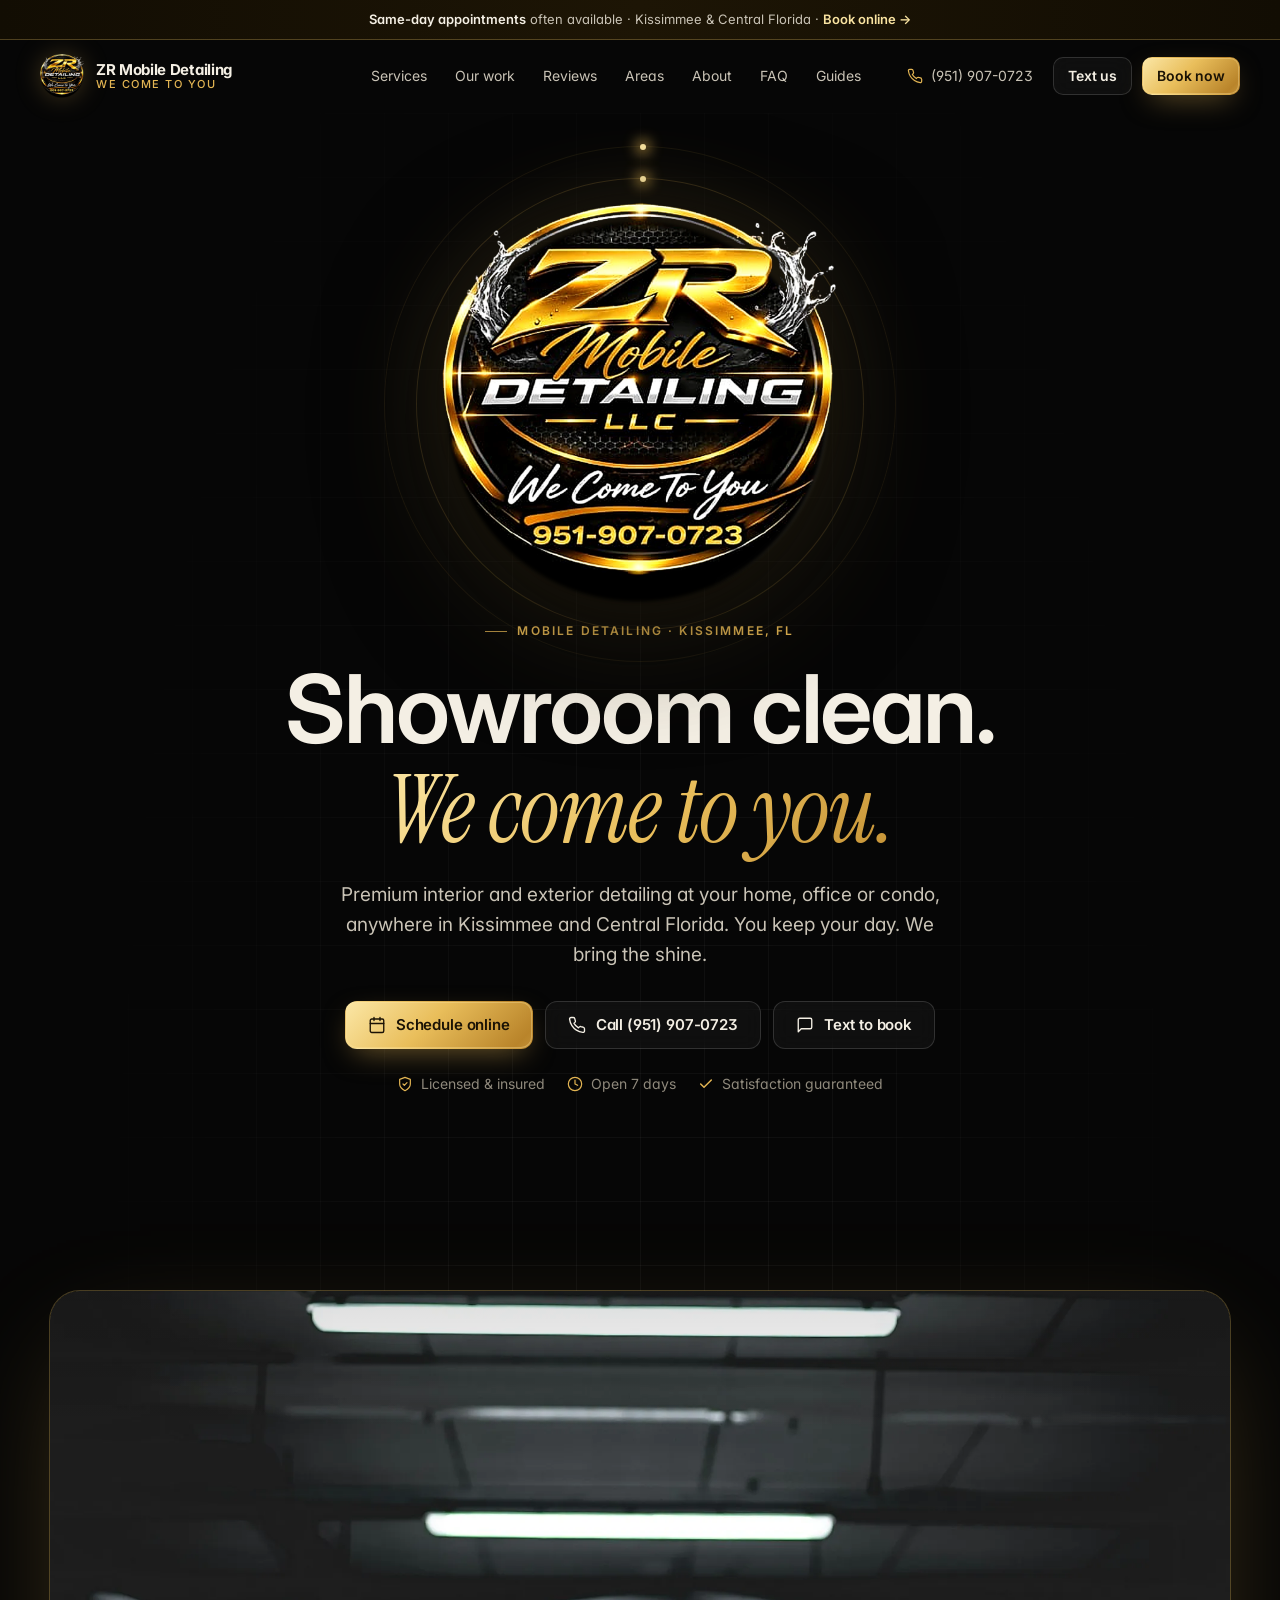
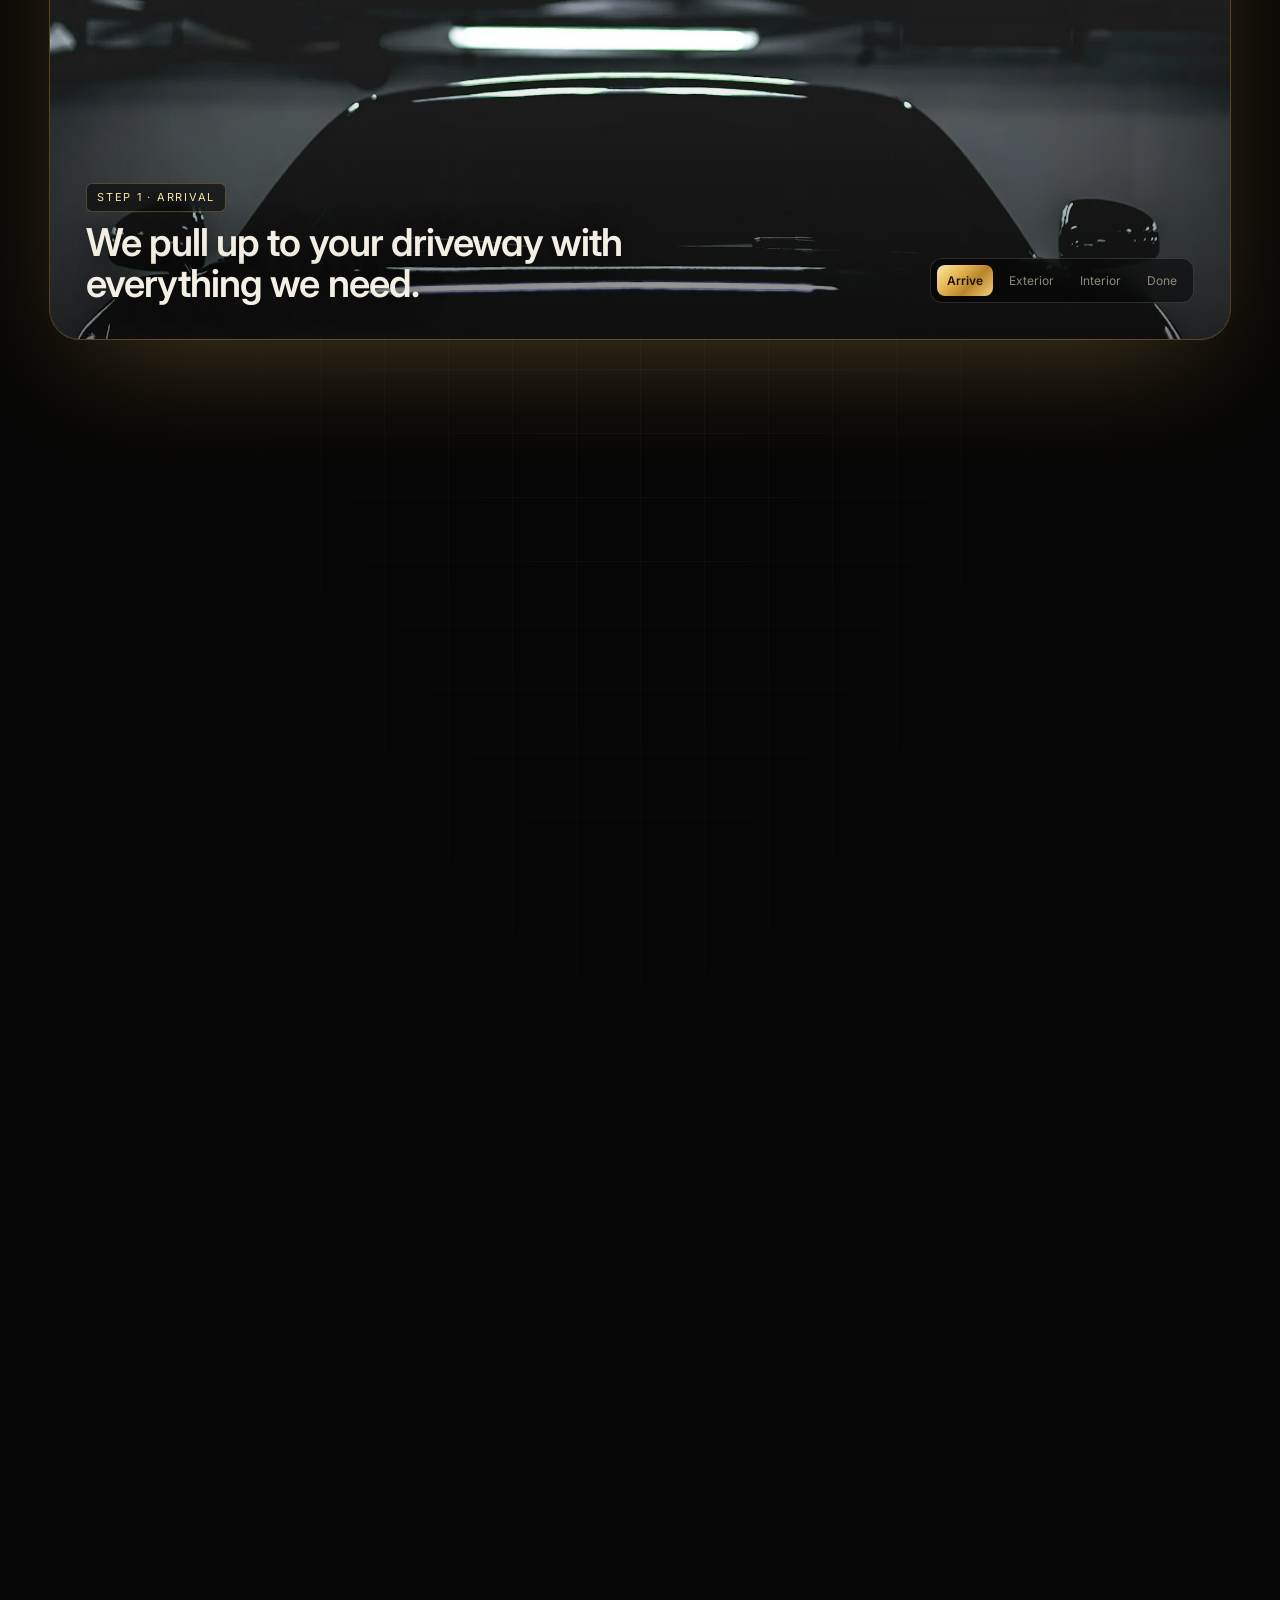
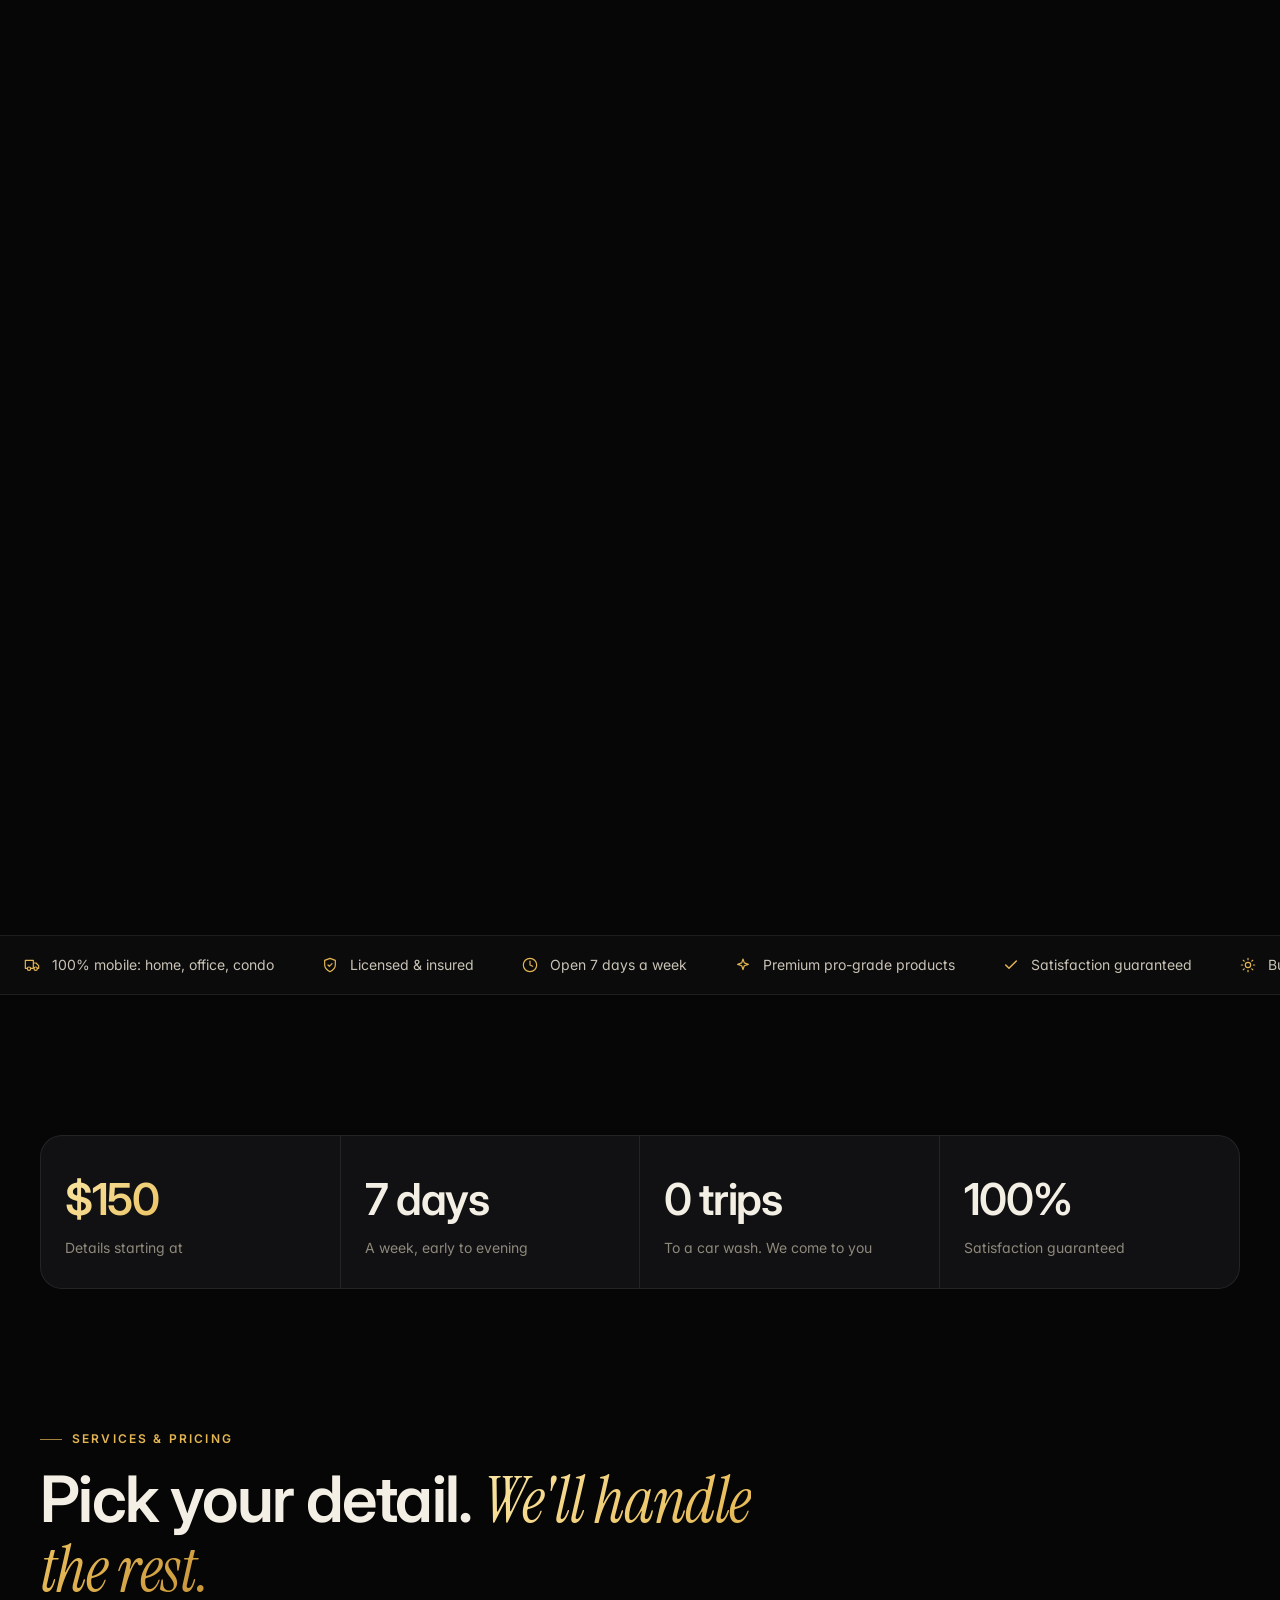
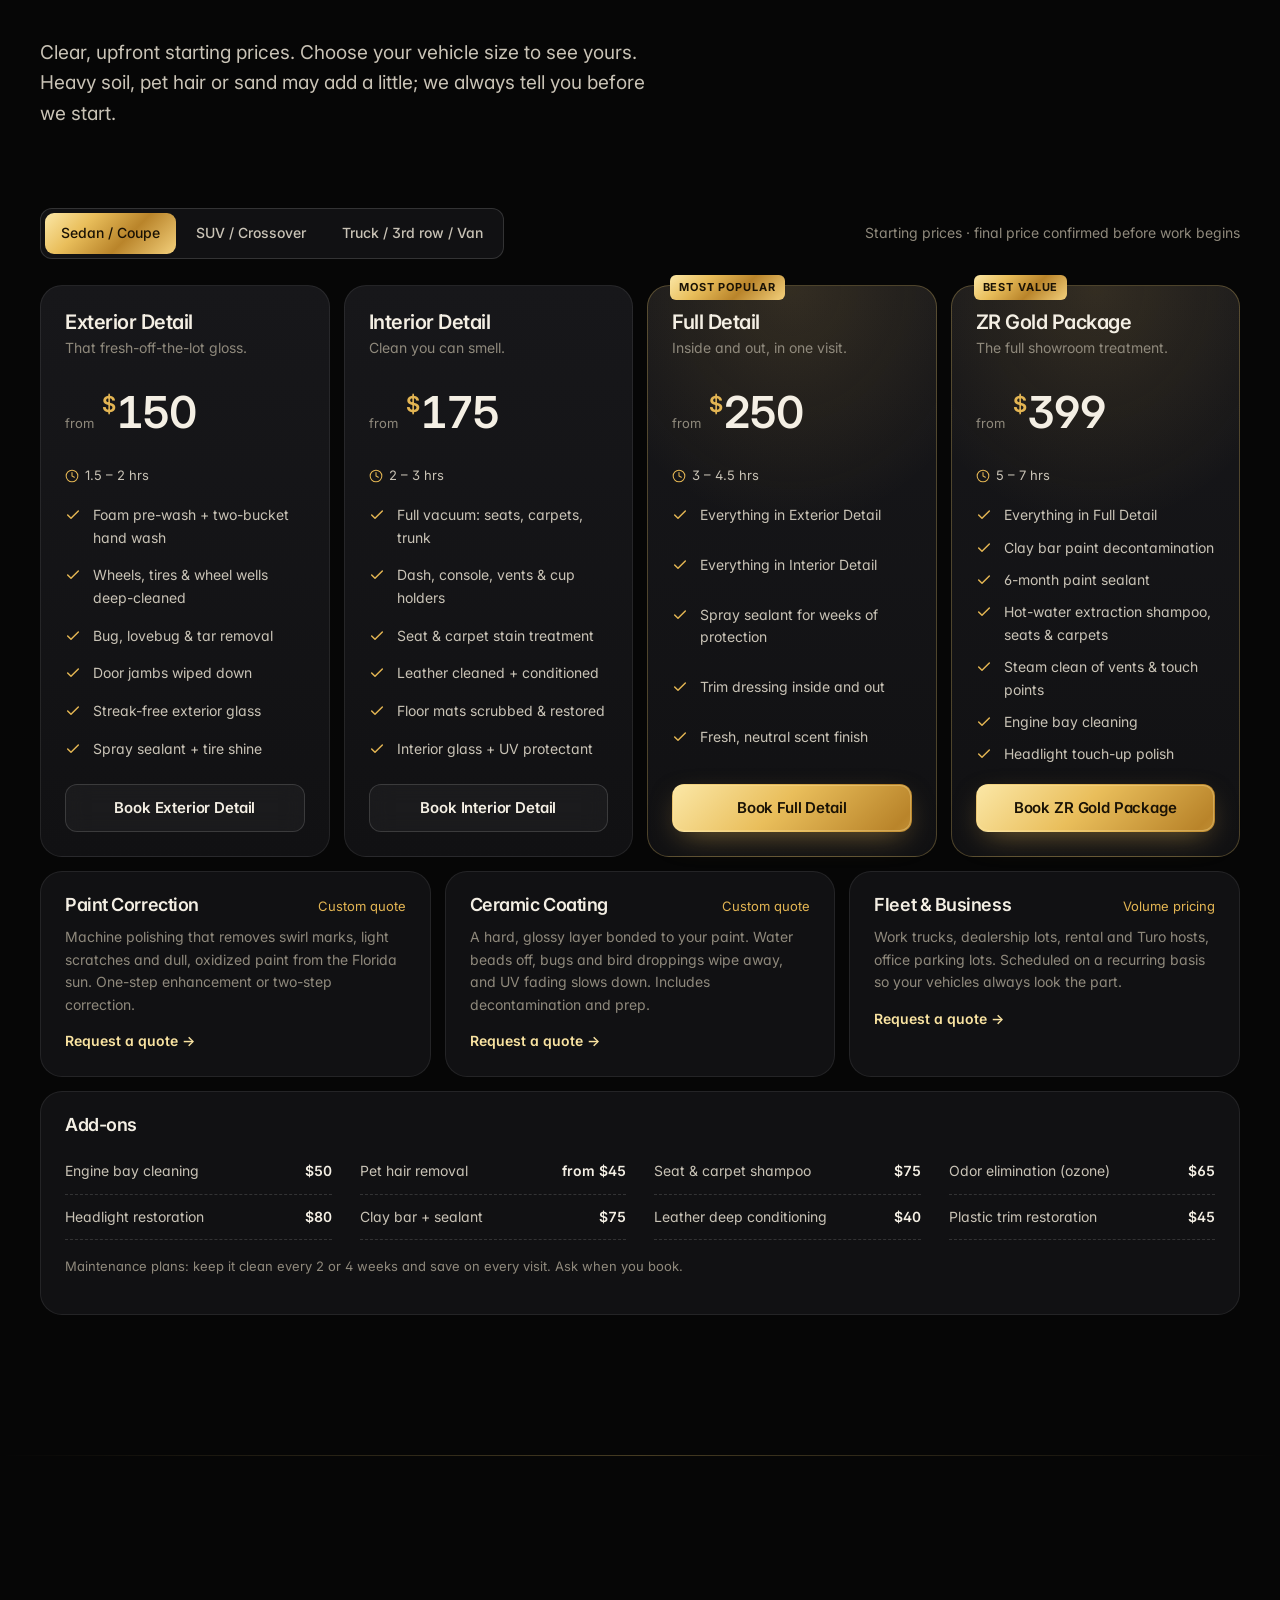
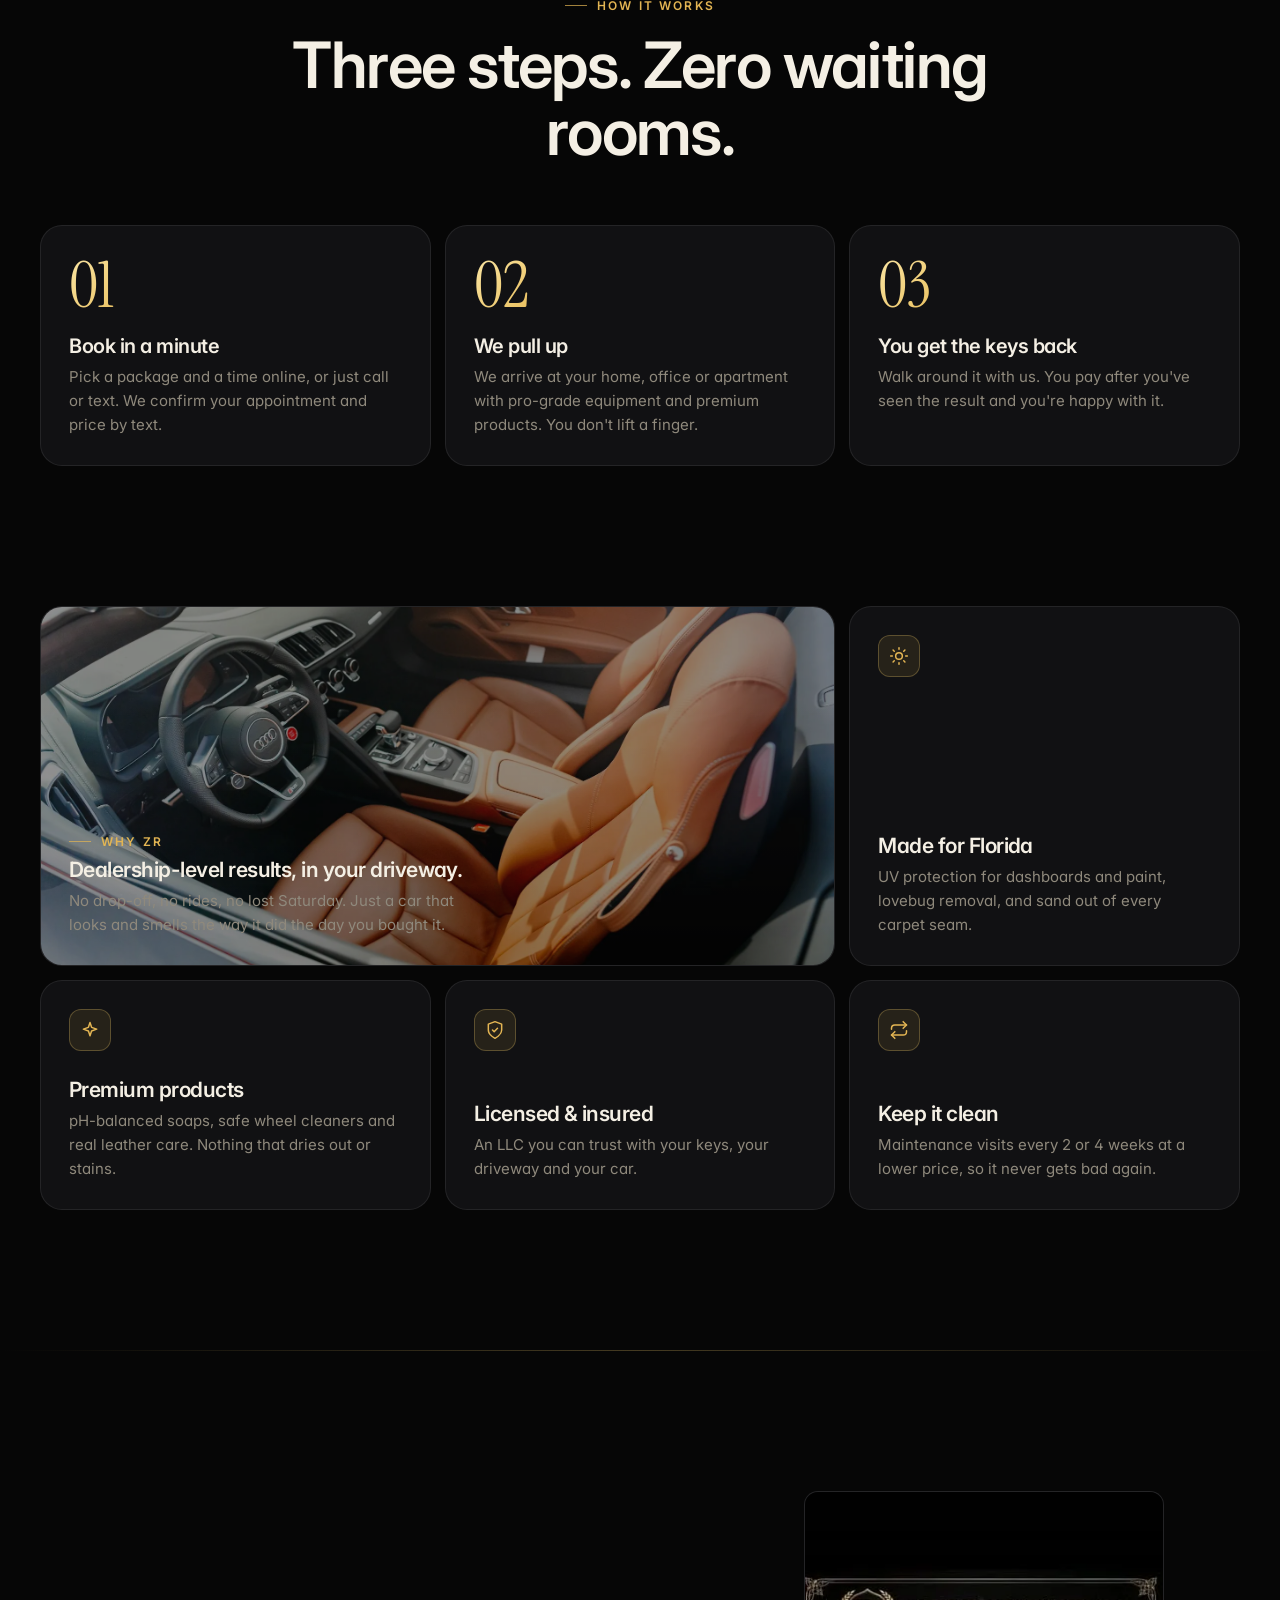
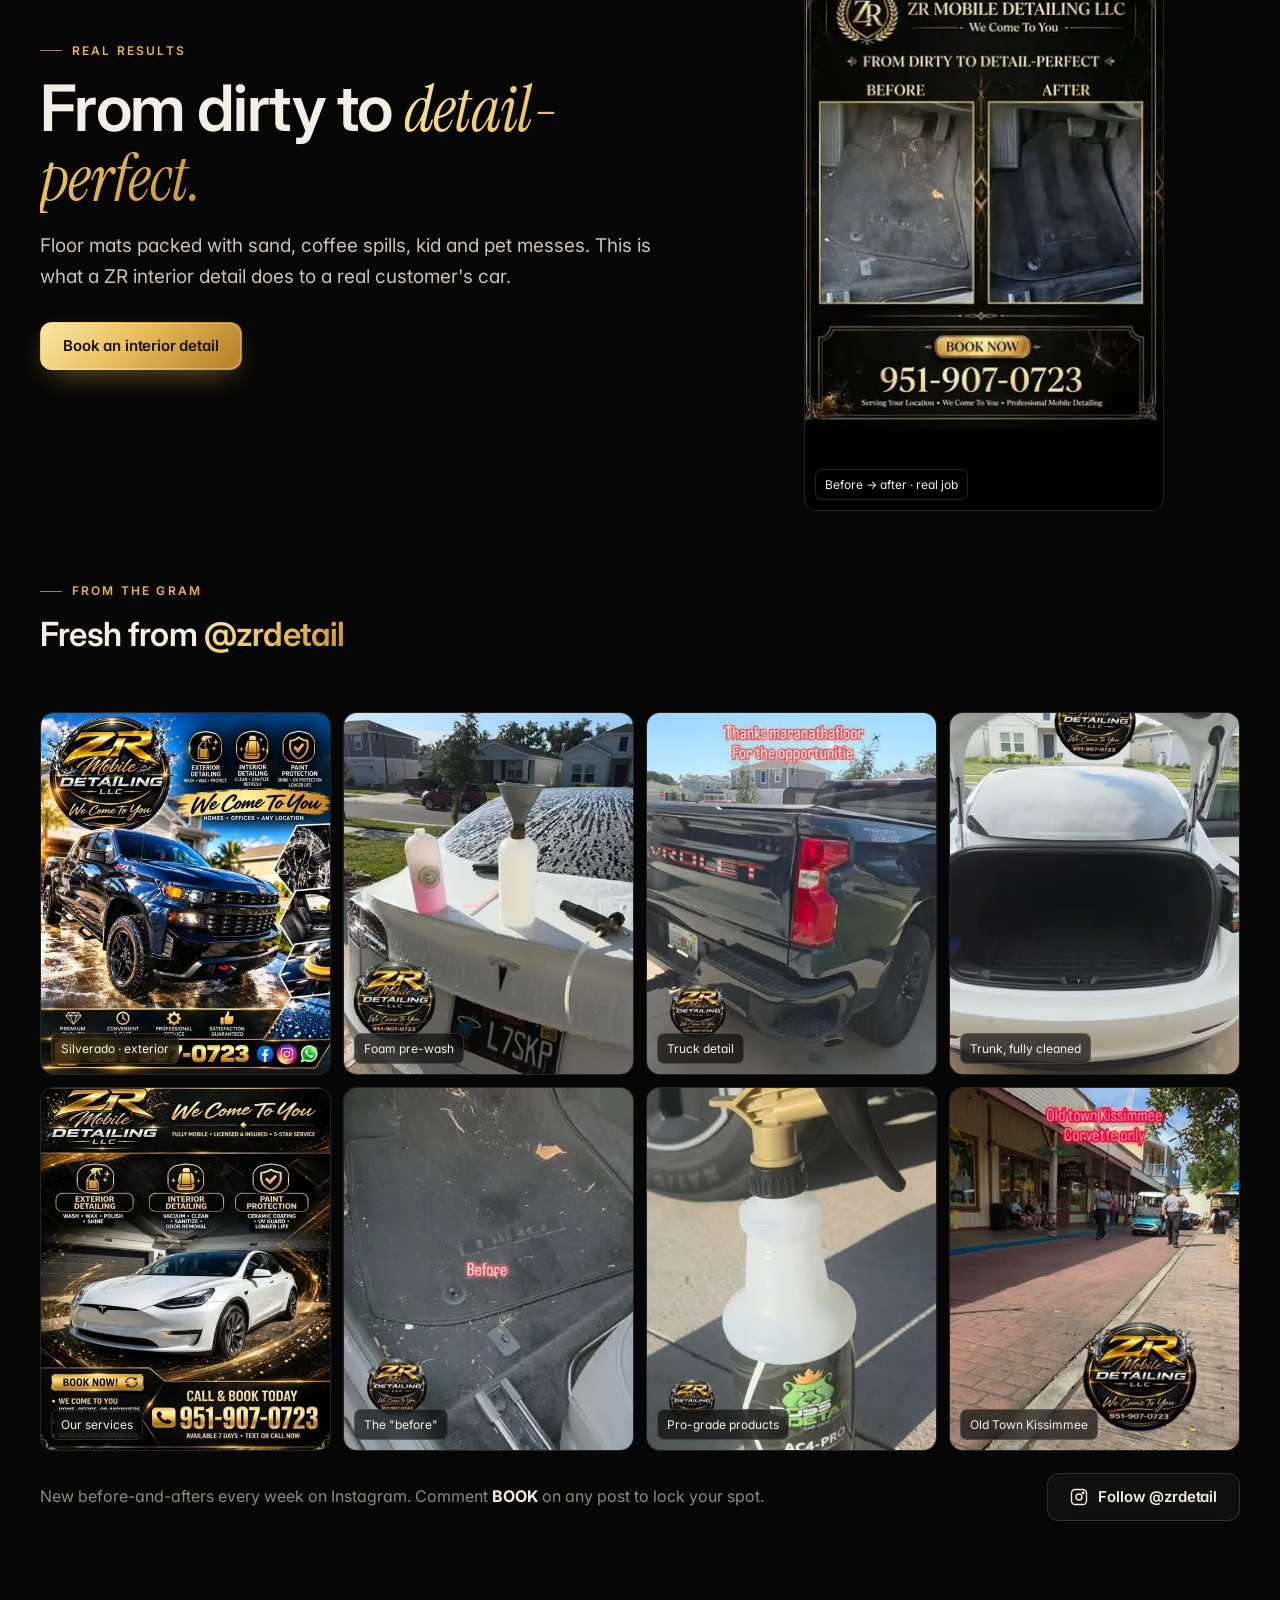
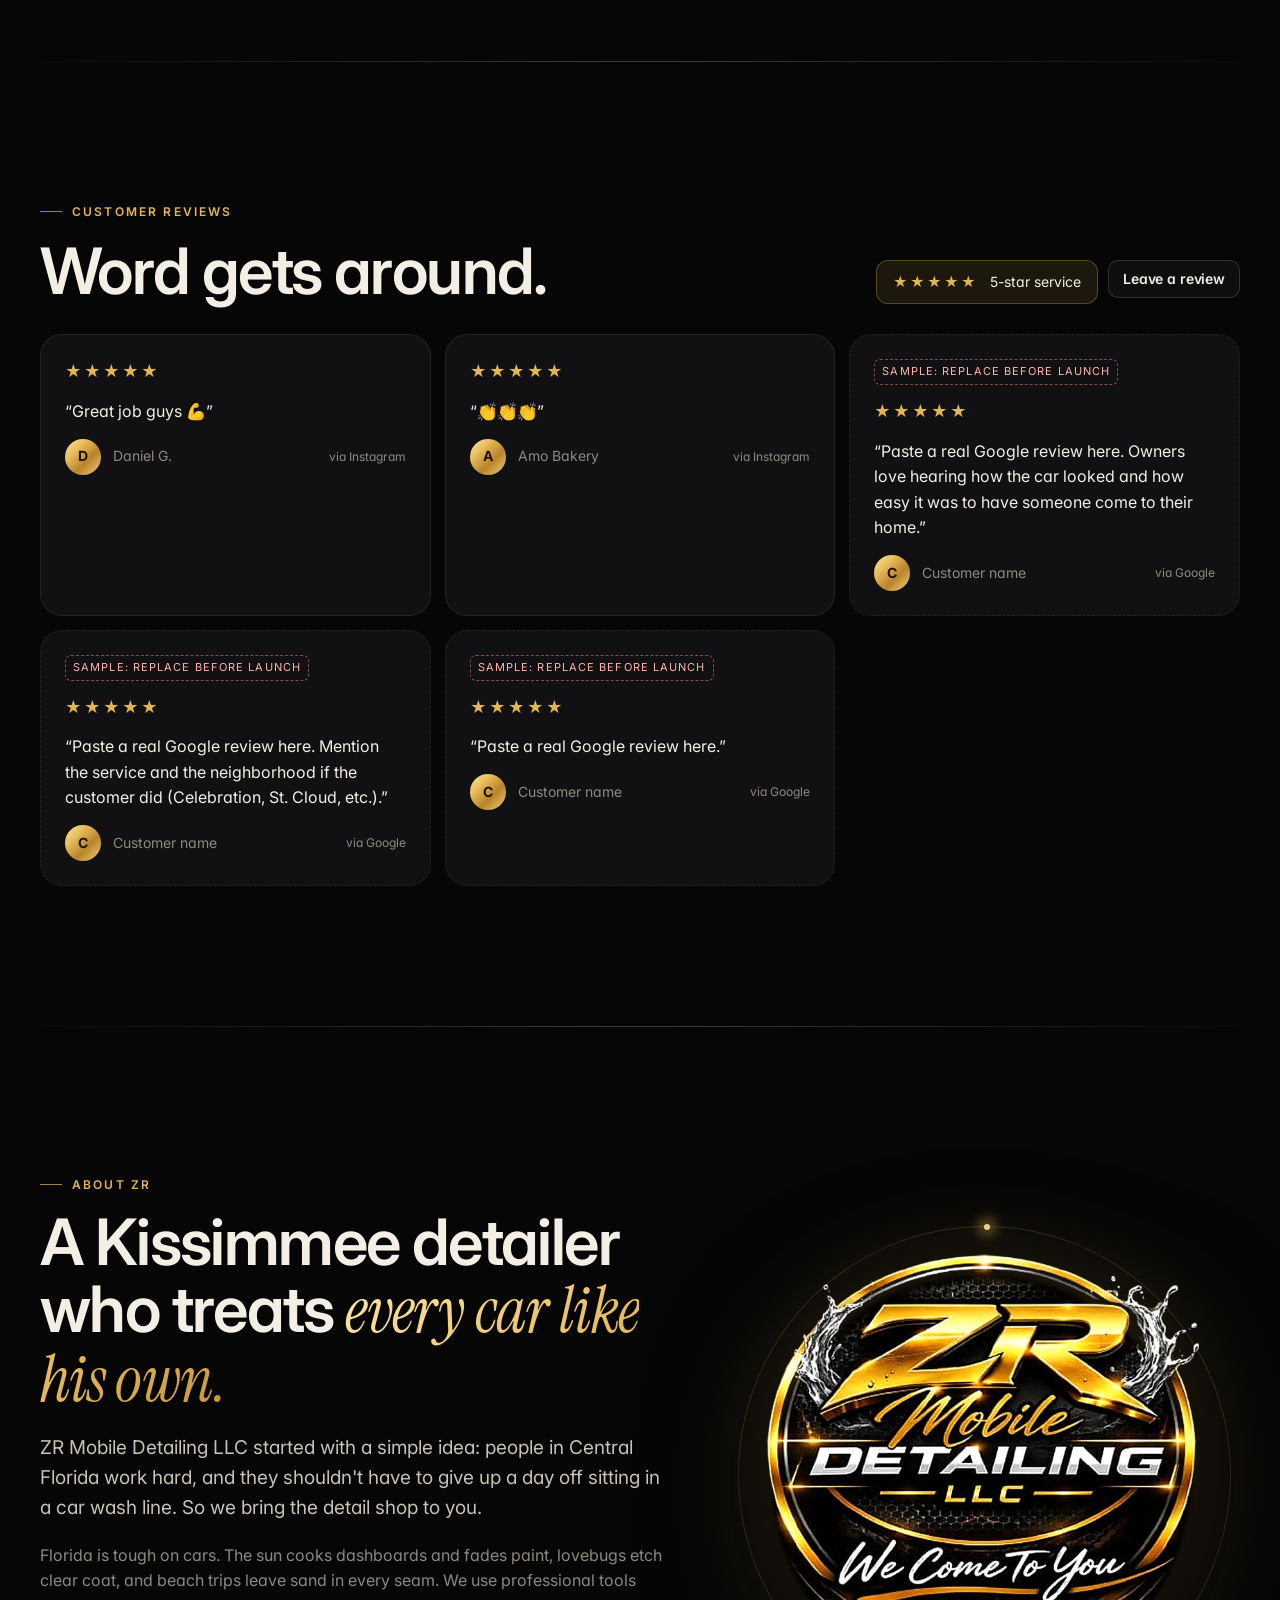
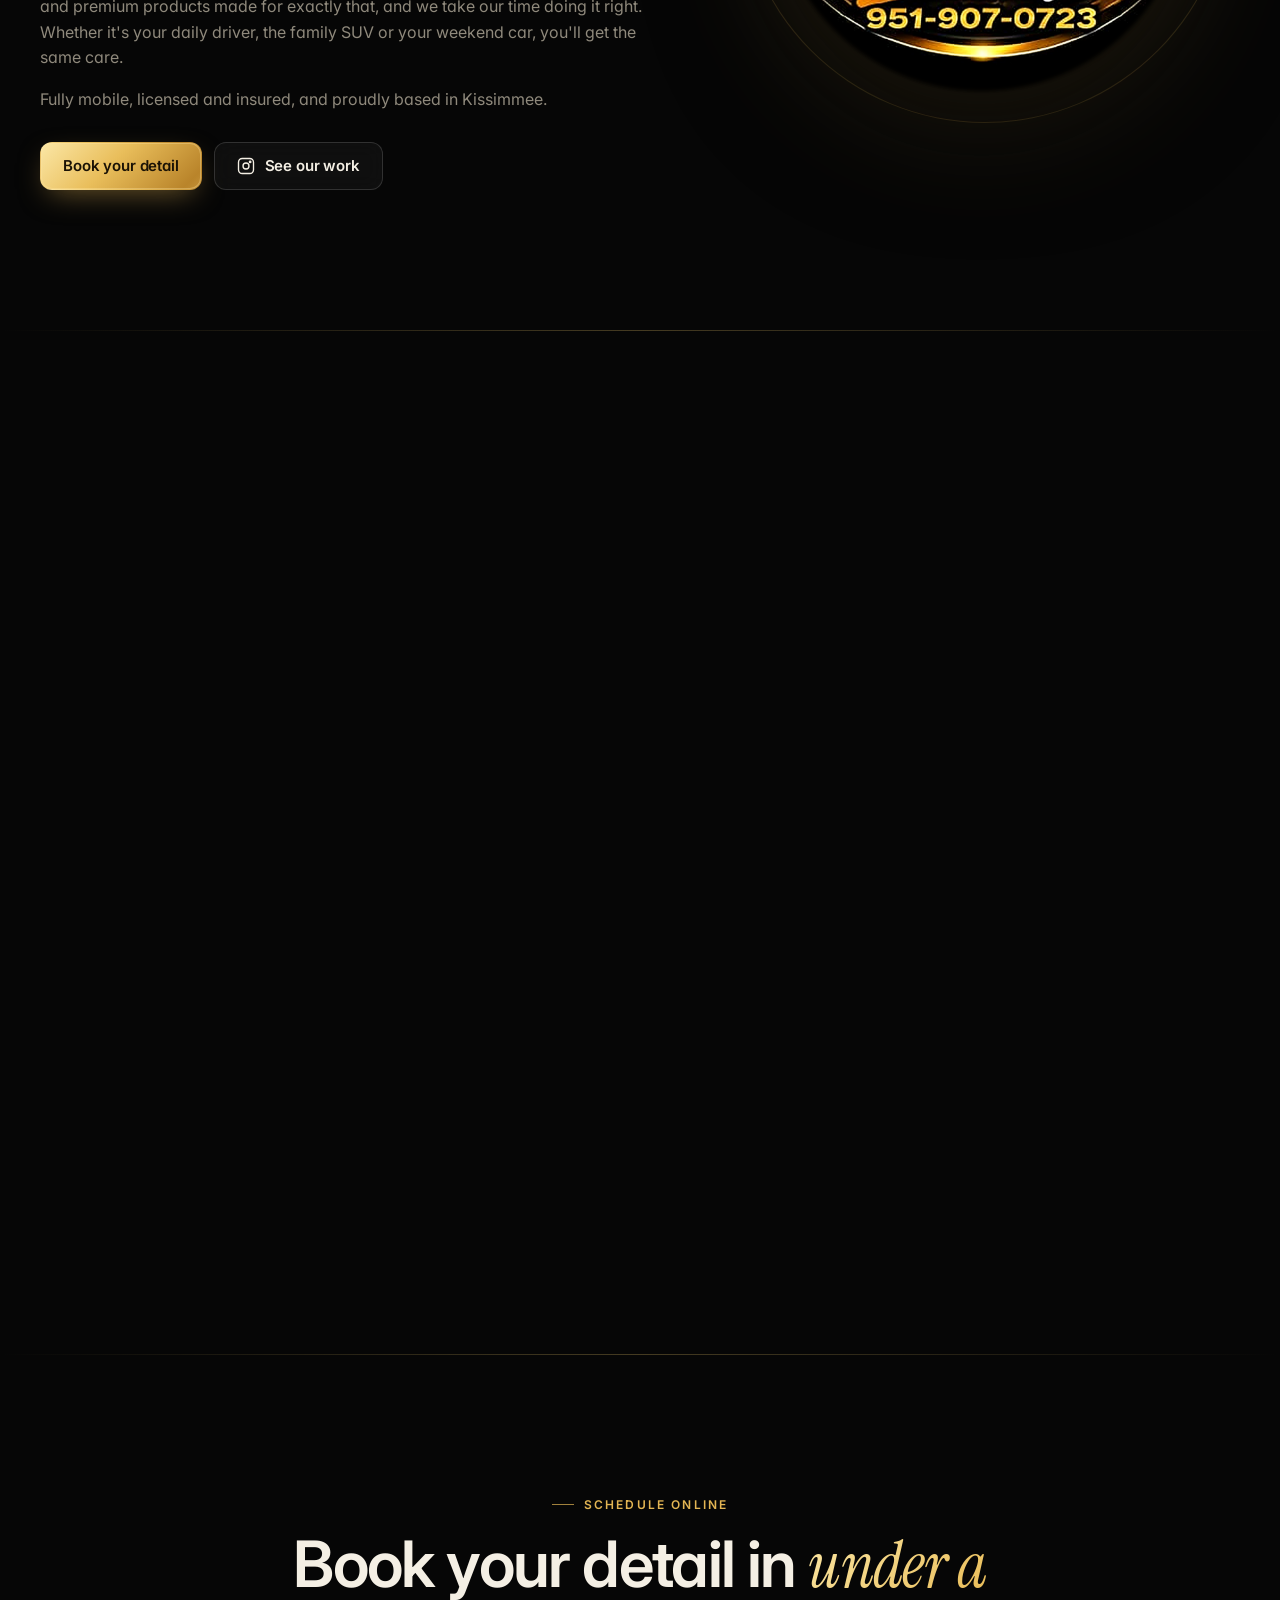
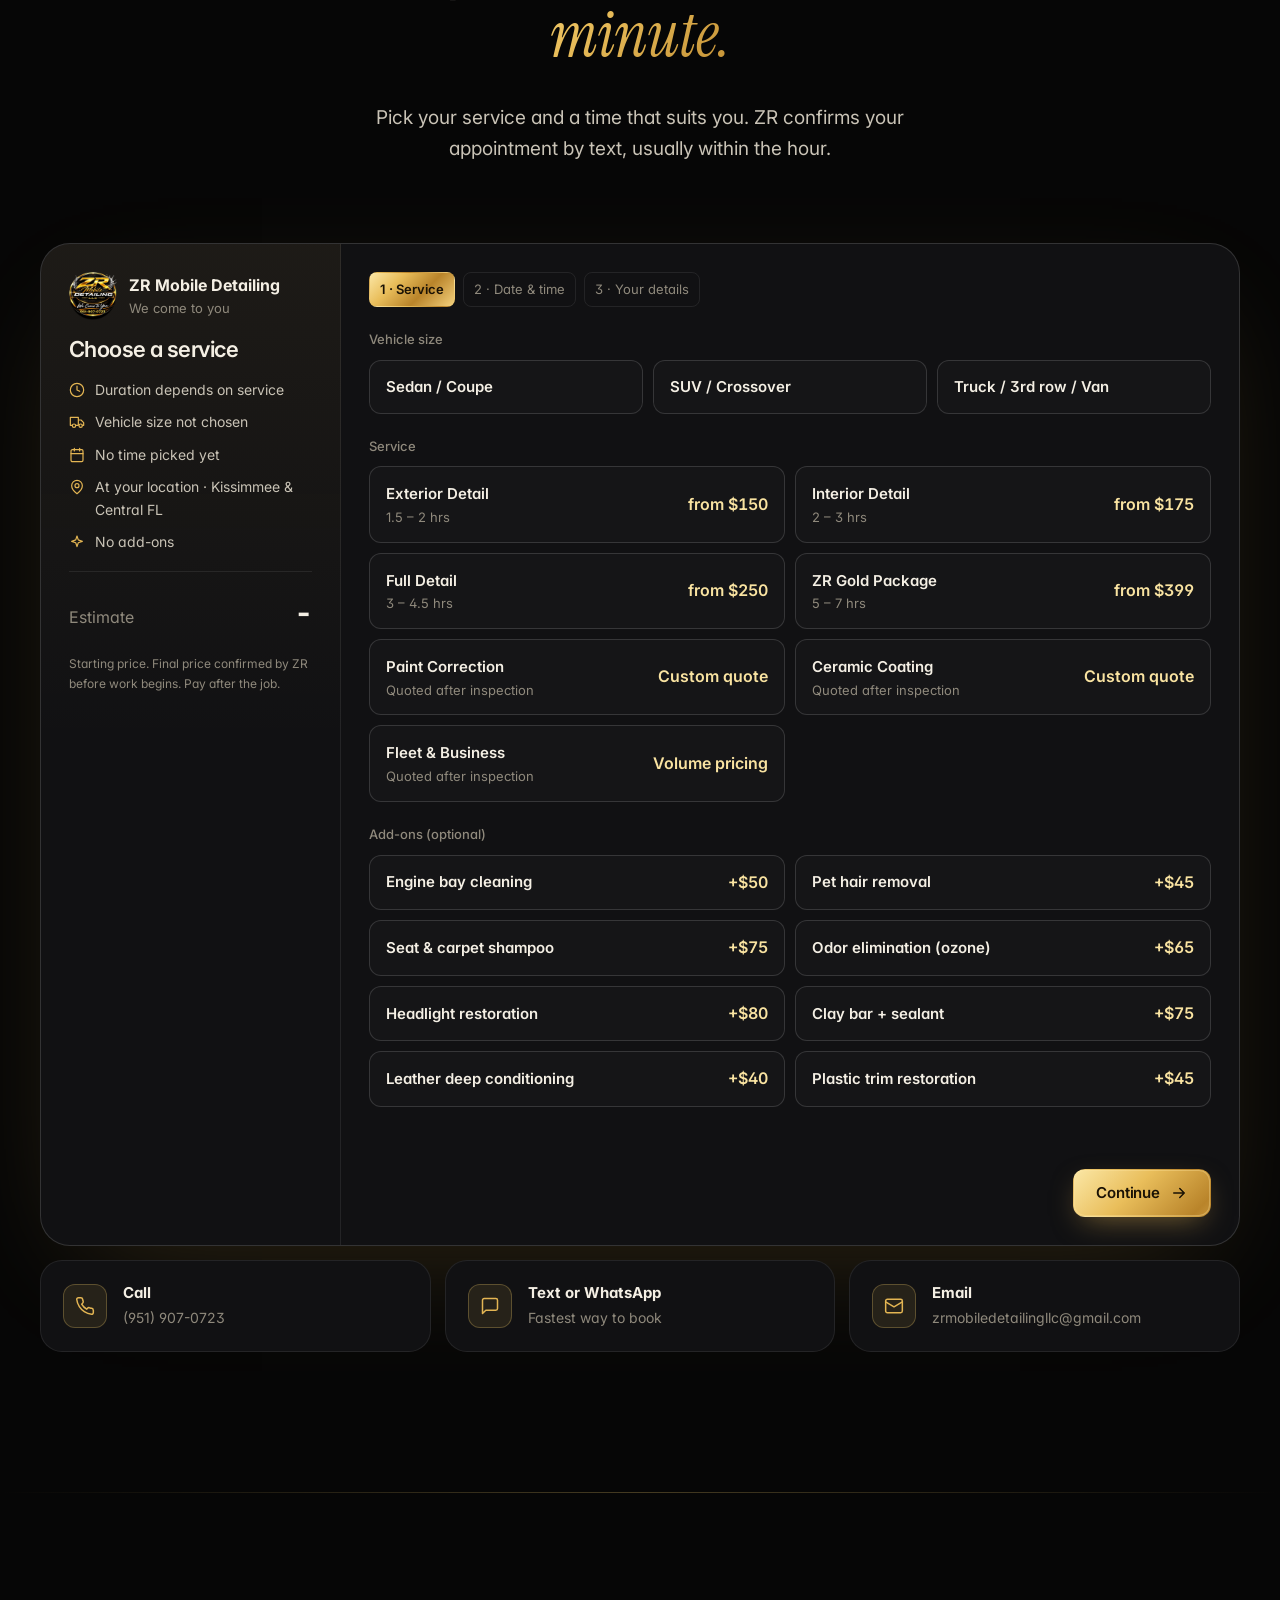
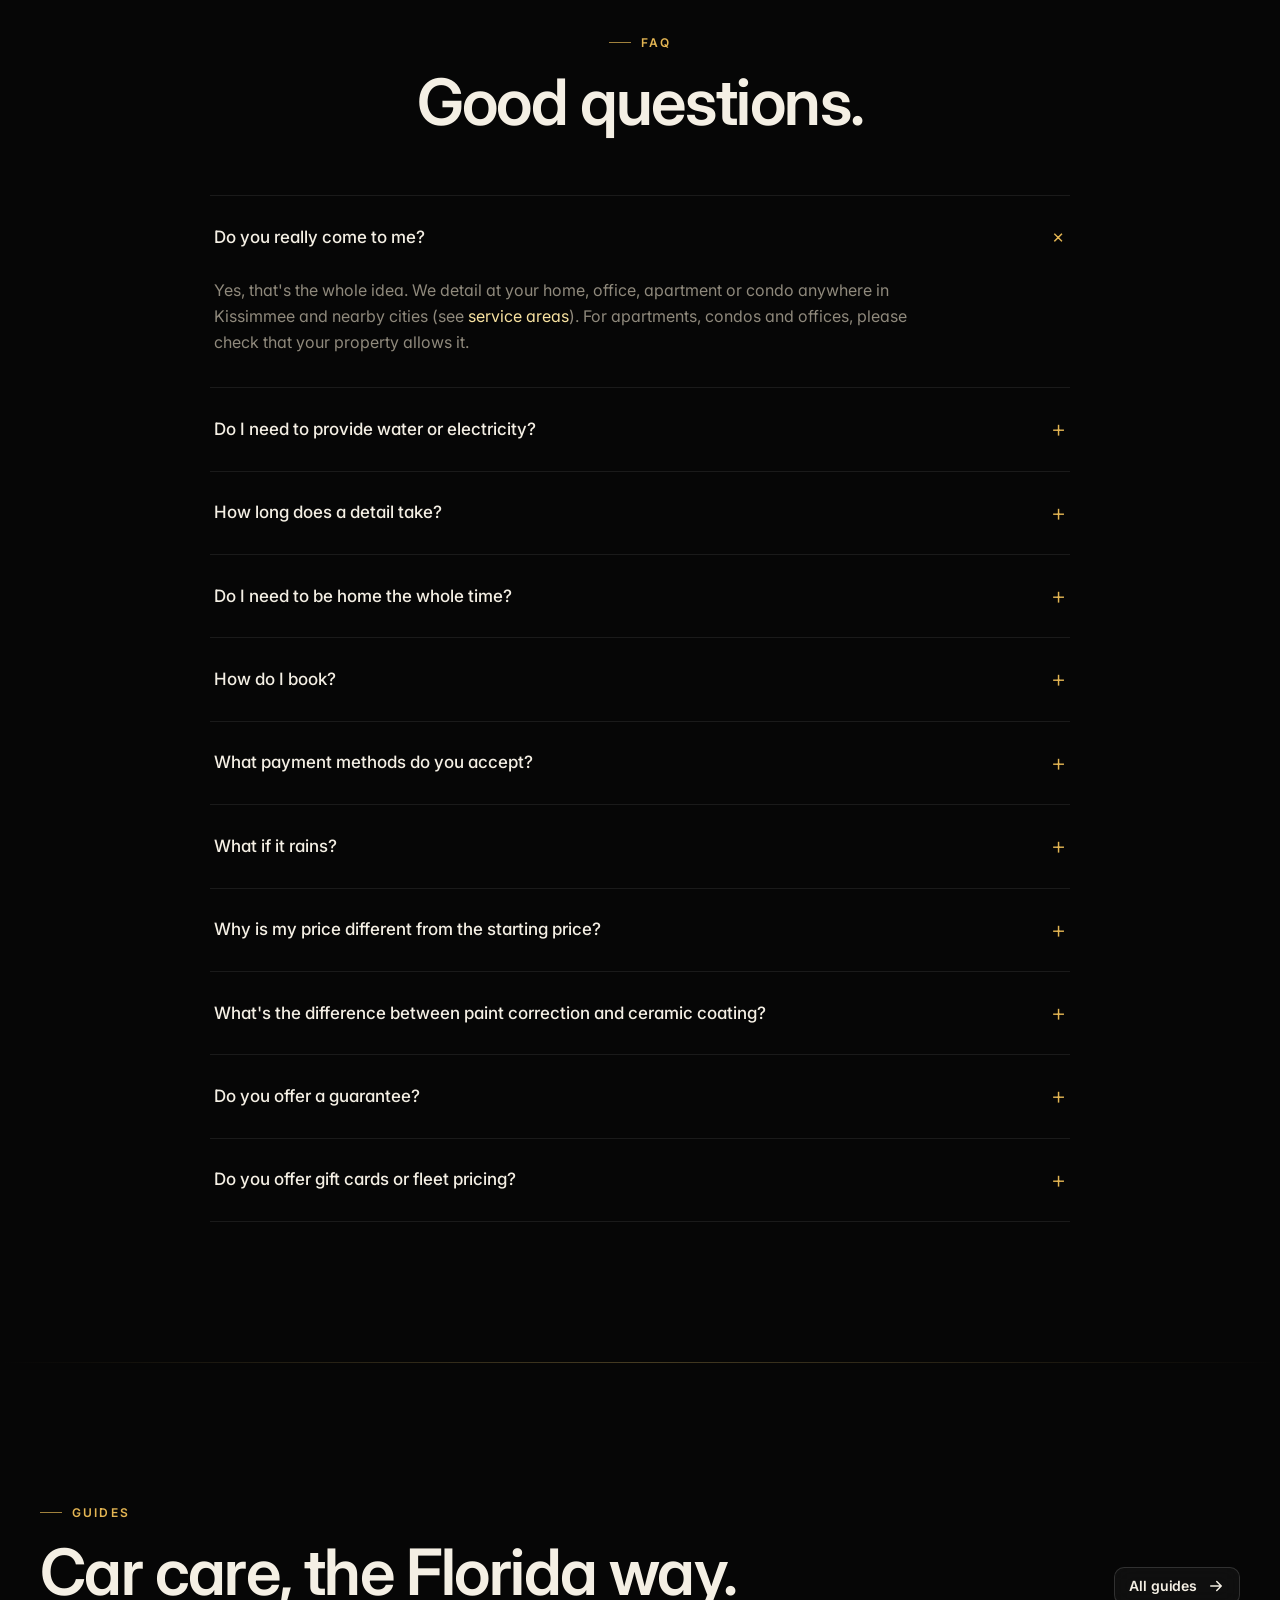
==== index.html @ 53b26f84 "ZR Mobile Detailing website: logo hero, scroll-zoom car to interior, services and pricing, online bo" ====
<!doctype html>
<html lang="en" class="no-js">
<head>
  <meta charset="utf-8">
  <meta name="viewport" content="width=device-width, initial-scale=1, viewport-fit=cover">
  <title>ZR Mobile Detailing LLC | Mobile Car Detailing in Kissimmee, FL | We Come To You</title>
  <meta name="description" content="Premium mobile car detailing in Kissimmee, St. Cloud, Celebration and Central Florida. Interior, exterior, full details, paint correction and ceramic coating at your home or office. Call or text (951) 907-0723.">
  <link rel="canonical" href="https://zrmobiledetailing.com/">
  <meta name="theme-color" content="#060606">
  <link rel="icon" type="image/png" href="images/favicon.png">
  <link rel="apple-touch-icon" href="images/apple-touch-icon.png">

  <meta property="og:type" content="website">
  <meta property="og:title" content="ZR Mobile Detailing LLC | We Come To You">
  <meta property="og:description" content="Showroom-level mobile detailing in Kissimmee and Central Florida. Book online, call or text.">
  <meta property="og:url" content="https://zrmobiledetailing.com/">
  <meta property="og:image" content="https://zrmobiledetailing.com/images/og-card.jpg">
  <meta name="twitter:card" content="summary_large_image">

  <link rel="preconnect" href="https://fonts.googleapis.com">
  <link rel="preconnect" href="https://fonts.gstatic.com" crossorigin>
  <link href="https://fonts.googleapis.com/css2?family=Inter:wght@400;500;600;700&family=Instrument+Serif:ital@0;1&display=swap" rel="stylesheet">
  <link rel="preload" as="image" href="images/logo.webp">
  <link rel="stylesheet" href="css/styles.css">
  <script>document.documentElement.classList.remove('no-js')</script>

  <script type="application/ld+json">
  {
    "@context": "https://schema.org",
    "@type": "AutoWash",
    "name": "ZR Mobile Detailing LLC",
    "slogan": "We Come To You",
    "url": "https://zrmobiledetailing.com/",
    "logo": "https://zrmobiledetailing.com/images/logo.webp",
    "image": "https://zrmobiledetailing.com/images/og-card.jpg",
    "telephone": "+1-951-907-0723",
    "email": "zrmobiledetailingllc@gmail.com",
    "priceRange": "$$",
    "address": { "@type": "PostalAddress", "addressLocality": "Kissimmee", "addressRegion": "FL", "addressCountry": "US" },
    "geo": { "@type": "GeoCoordinates", "latitude": 28.2920, "longitude": -81.4076 },
    "areaServed": ["Kissimmee","St. Cloud","Celebration","Poinciana","Davenport","ChampionsGate","Lake Nona","Orlando","Windermere"],
    "openingHoursSpecification": [{ "@type": "OpeningHoursSpecification", "dayOfWeek": ["Monday","Tuesday","Wednesday","Thursday","Friday","Saturday","Sunday"], "opens": "07:00", "closes": "19:00" }],
    "sameAs": ["https://www.instagram.com/zrdetail/"]
  }
  </script>
</head>
<body>

<!-- Icon sprite -->
<svg width="0" height="0" style="position:absolute" aria-hidden="true">
  <defs>
    <symbol id="i-phone" viewBox="0 0 24 24" fill="none" stroke="currentColor" stroke-width="1.8" stroke-linecap="round" stroke-linejoin="round"><path d="M22 16.9v3a2 2 0 0 1-2.2 2 19.8 19.8 0 0 1-8.6-3.1 19.5 19.5 0 0 1-6-6A19.8 19.8 0 0 1 2.1 4.2 2 2 0 0 1 4.1 2h3a2 2 0 0 1 2 1.7c.1.9.4 1.8.7 2.7a2 2 0 0 1-.5 2.1L8 9.8a16 16 0 0 0 6 6l1.3-1.3a2 2 0 0 1 2.1-.4c.9.3 1.8.6 2.7.7a2 2 0 0 1 1.7 2z"/></symbol>
    <symbol id="i-msg" viewBox="0 0 24 24" fill="none" stroke="currentColor" stroke-width="1.8" stroke-linecap="round" stroke-linejoin="round"><path d="M21 15a2 2 0 0 1-2 2H7l-4 4V5a2 2 0 0 1 2-2h14a2 2 0 0 1 2 2z"/></symbol>
    <symbol id="i-cal" viewBox="0 0 24 24" fill="none" stroke="currentColor" stroke-width="1.8" stroke-linecap="round" stroke-linejoin="round"><rect x="3" y="4" width="18" height="18" rx="2"/><path d="M16 2v4M8 2v4M3 10h18"/></symbol>
    <symbol id="i-mail" viewBox="0 0 24 24" fill="none" stroke="currentColor" stroke-width="1.8" stroke-linecap="round" stroke-linejoin="round"><rect x="2" y="4" width="20" height="16" rx="2"/><path d="m22 7-10 6L2 7"/></symbol>
    <symbol id="i-pin" viewBox="0 0 24 24" fill="none" stroke="currentColor" stroke-width="1.8" stroke-linecap="round" stroke-linejoin="round"><path d="M20 10c0 6-8 12-8 12S4 16 4 10a8 8 0 0 1 16 0z"/><circle cx="12" cy="10" r="3"/></symbol>
    <symbol id="i-clock" viewBox="0 0 24 24" fill="none" stroke="currentColor" stroke-width="1.8" stroke-linecap="round" stroke-linejoin="round"><circle cx="12" cy="12" r="10"/><path d="M12 6v6l4 2"/></symbol>
    <symbol id="i-check" viewBox="0 0 24 24" fill="none" stroke="currentColor" stroke-width="2.2" stroke-linecap="round" stroke-linejoin="round"><path d="M20 6 9 17l-5-5"/></symbol>
    <symbol id="i-shield" viewBox="0 0 24 24" fill="none" stroke="currentColor" stroke-width="1.8" stroke-linecap="round" stroke-linejoin="round"><path d="M12 22s8-4 8-10V5l-8-3-8 3v7c0 6 8 10 8 10z"/><path d="m9 12 2 2 4-4"/></symbol>
    <symbol id="i-truck" viewBox="0 0 24 24" fill="none" stroke="currentColor" stroke-width="1.8" stroke-linecap="round" stroke-linejoin="round"><path d="M10 17h4V5H2v12h3M14 9h4l4 4v4h-2"/><circle cx="7.5" cy="17.5" r="2.5"/><circle cx="17.5" cy="17.5" r="2.5"/></symbol>
    <symbol id="i-spark" viewBox="0 0 24 24" fill="none" stroke="currentColor" stroke-width="1.8" stroke-linecap="round" stroke-linejoin="round"><path d="M12 3l1.9 5.8L20 11l-6.1 2.2L12 19l-1.9-5.8L4 11l6.1-2.2z"/></symbol>
    <symbol id="i-drop" viewBox="0 0 24 24" fill="none" stroke="currentColor" stroke-width="1.8" stroke-linecap="round" stroke-linejoin="round"><path d="M12 2.7s7 7.3 7 12.3a7 7 0 0 1-14 0c0-5 7-12.3 7-12.3z"/></symbol>
    <symbol id="i-star" viewBox="0 0 24 24" fill="currentColor"><path d="m12 2 3.1 6.3 6.9 1-5 4.9 1.2 6.8L12 17.8 5.8 21l1.2-6.8-5-4.9 6.9-1z"/></symbol>
    <symbol id="i-ig" viewBox="0 0 24 24" fill="none" stroke="currentColor" stroke-width="1.8" stroke-linecap="round" stroke-linejoin="round"><rect x="2" y="2" width="20" height="20" rx="5"/><circle cx="12" cy="12" r="4"/><circle cx="17.5" cy="6.5" r="1" fill="currentColor"/></symbol>
    <symbol id="i-wa" viewBox="0 0 24 24" fill="currentColor"><path d="M17.5 14.4c-.3-.1-1.7-.8-2-.9-.3-.1-.5-.1-.7.1-.2.3-.8.9-.9 1.1-.2.2-.3.2-.6.1-.3-.1-1.2-.5-2.3-1.4-.9-.8-1.4-1.7-1.6-2-.2-.3 0-.5.1-.6l.4-.5c.2-.2.2-.3.3-.5.1-.2 0-.4 0-.5l-.9-2.2c-.2-.6-.5-.5-.7-.5h-.6c-.2 0-.5.1-.8.4-.3.3-1 1-1 2.5s1.1 2.9 1.2 3.1c.1.2 2.1 3.2 5.1 4.5.7.3 1.3.5 1.7.6.7.2 1.4.2 1.9.1.6-.1 1.7-.7 2-1.4.2-.7.2-1.3.2-1.4-.1-.1-.3-.2-.6-.3zM12 21.8c-1.8 0-3.5-.5-5-1.4l-.4-.2-3.7 1 1-3.6-.2-.4A9.8 9.8 0 1 1 12 21.8zm8.4-18.2A11.8 11.8 0 0 0 1.8 17.9L.1 24l6.3-1.7A11.8 11.8 0 0 0 24 12c0-3.2-1.2-6.1-3.5-8.4z"/></symbol>
    <symbol id="i-arrow" viewBox="0 0 24 24" fill="none" stroke="currentColor" stroke-width="2" stroke-linecap="round" stroke-linejoin="round"><path d="M5 12h14M13 6l6 6-6 6"/></symbol>
    <symbol id="i-sun" viewBox="0 0 24 24" fill="none" stroke="currentColor" stroke-width="1.8" stroke-linecap="round" stroke-linejoin="round"><circle cx="12" cy="12" r="4"/><path d="M12 2v2M12 20v2M4.9 4.9l1.4 1.4M17.7 17.7l1.4 1.4M2 12h2M20 12h2M4.9 19.1l1.4-1.4M17.7 6.3l1.4-1.4"/></symbol>
    <symbol id="i-gift" viewBox="0 0 24 24" fill="none" stroke="currentColor" stroke-width="1.8" stroke-linecap="round" stroke-linejoin="round"><rect x="3" y="8" width="18" height="4" rx="1"/><path d="M12 8v13M19 12v7a2 2 0 0 1-2 2H7a2 2 0 0 1-2-2v-7M7.5 8a2.5 2.5 0 0 1 0-5C11 3 12 8 12 8s1-5 4.5-5a2.5 2.5 0 0 1 0 5"/></symbol>
    <symbol id="i-repeat" viewBox="0 0 24 24" fill="none" stroke="currentColor" stroke-width="1.8" stroke-linecap="round" stroke-linejoin="round"><path d="m17 2 4 4-4 4"/><path d="M3 11v-1a4 4 0 0 1 4-4h14M7 22l-4-4 4-4"/><path d="M21 13v1a4 4 0 0 1-4 4H3"/></symbol>
  </defs>
</svg>

<div class="announce">
  <b>Same-day appointments</b> often available · Kissimmee &amp; Central Florida · <a href="#book">Book online →</a>
</div>

<header class="nav" id="nav">
  <div class="wrap nav-inner">
    <a class="brand" href="#top" aria-label="ZR Mobile Detailing home">
      <img src="images/logo-256.png" alt="" width="44" height="44">
      <span>ZR Mobile Detailing <small>We come to you</small></span>
    </a>
    <nav class="nav-links" aria-label="Main">
      <a href="#services">Services</a>
      <a href="#work">Our work</a>
      <a href="#reviews">Reviews</a>
      <a href="#areas">Areas</a>
      <a href="#about">About</a>
      <a href="#faq">FAQ</a>
      <a href="guides/">Guides</a>
    </nav>
    <div class="nav-cta">
      <a class="nav-phone" data-tel href="tel:+19519070723"><svg><use href="#i-phone"/></svg>(951) 907-0723</a>
      <a class="btn btn-ghost btn-sm" data-sms href="sms:+19519070723">Text us</a>
      <a class="btn btn-gold btn-sm" href="#book">Book now</a>
    </div>
    <button class="menu-btn" aria-label="Open menu" aria-expanded="false"><span></span><span></span><span></span></button>
  </div>
  <div class="mobile-menu" aria-label="Mobile">
    <a href="#services">Services &amp; pricing</a>
    <a href="#work">Our work</a>
    <a href="#reviews">Reviews</a>
    <a href="#areas">Service areas</a>
    <a href="#about">About</a>
    <a href="#faq">FAQ</a>
    <a href="guides/">Guides</a>
    <a href="#book">Book online</a>
  </div>
</header>

<main id="top">

  <!-- HERO: logo -->
  <section class="hero">
    <div class="hero-grid"></div>
    <div class="wrap hero-inner">
      <div class="logo-stage">
        <div class="halo"></div>
        <div class="ring"></div>
        <div class="ring r2"></div>
        <div class="logo-img">
          <img src="images/logo.webp" alt="ZR Mobile Detailing LLC, We Come To You, 951-907-0723" width="1268" height="1278" fetchpriority="high">
          <div class="shine"></div>
        </div>
      </div>
      <span class="eyebrow">Mobile detailing · Kissimmee, FL</span>
      <h1 class="h-xl">Showroom clean.<br><span class="display gold-text">We come to you.</span></h1>
      <p class="lead">Premium interior and exterior detailing at your home, office or condo, anywhere in Kissimmee and Central Florida. You keep your day. We bring the shine.</p>
      <div class="hero-ctas">
        <a class="btn btn-gold" href="#book"><svg><use href="#i-cal"/></svg>Schedule online</a>
        <a class="btn btn-ghost" data-tel href="tel:+19519070723"><svg><use href="#i-phone"/></svg>Call (951) 907-0723</a>
        <a class="btn btn-ghost" data-sms href="sms:+19519070723"><svg><use href="#i-msg"/></svg>Text to book</a>
      </div>
      <div class="hero-meta">
        <span><svg><use href="#i-shield"/></svg>Licensed &amp; insured</span>
        <span><svg><use href="#i-clock"/></svg>Open 7 days</span>
        <span><svg><use href="#i-check"/></svg>Satisfaction guaranteed</span>
      </div>
    </div>

    <!-- Mercury-style card: exterior → zoom → clean interior -->
    <div class="zoom" id="zoom">
      <div class="zoom-sticky">
        <div class="zoom-card" id="zoomCard">
          <picture><source media="(max-width: 700px)" srcset="images/hero-exterior-m.webp"><img class="zoom-ext" src="images/hero-exterior.webp" alt="Black luxury car under garage lights" width="2400" height="1500"></picture>
          <picture><source media="(max-width: 700px)" srcset="images/hero-interior-m.webp"><img class="zoom-int" src="images/hero-interior.webp" alt="Spotless black leather interior after a ZR interior detail" width="2400" height="1500" loading="lazy"></picture>
          <div class="zoom-flash"></div>
          <div class="zoom-shade"></div>
          <div class="zoom-progress"></div>
          <div class="zoom-ui">
            <div class="zoom-caption" aria-live="polite">
              <div class="is-on"><span class="tag">Step 1 · Arrival</span><h3>We pull up to your driveway with everything we need.</h3></div>
              <div><span class="tag">Step 2 · Exterior</span><h3>Foam, hand wash, decon. Every panel, every wheel.</h3></div>
              <div><span class="tag">Step 3 · Interior</span><h3>Then we step inside. Vacuum, steam, extract, condition.</h3></div>
              <div><span class="tag">Step 4 · The result</span><h3 class="display" style="font-style:italic">That new-car feeling, back again.</h3></div>
            </div>
            <div class="zoom-steps" aria-hidden="true"><span class="is-on">Arrive</span><span>Exterior</span><span>Interior</span><span>Done</span></div>
          </div>
        </div>
        <div class="zoom-frame" id="zoomFrame"></div>
      </div>
    </div>
  </section>

  <!-- Trust marquee -->
  <div class="trust" aria-label="Highlights">
    <div class="marquee">
      <ul>
        <li><svg><use href="#i-truck"/></svg>100% mobile: home, office, condo</li>
        <li><svg><use href="#i-shield"/></svg>Licensed &amp; insured</li>
        <li><svg><use href="#i-clock"/></svg>Open 7 days a week</li>
        <li><svg><use href="#i-spark"/></svg>Premium pro-grade products</li>
        <li><svg><use href="#i-check"/></svg>Satisfaction guaranteed</li>
        <li><svg><use href="#i-sun"/></svg>Built for Florida sun, sand &amp; lovebugs</li>
        <li><svg><use href="#i-cal"/></svg>Same-day availability</li>
      </ul>
      <ul aria-hidden="true">
        <li><svg><use href="#i-truck"/></svg>100% mobile: home, office, condo</li>
        <li><svg><use href="#i-shield"/></svg>Licensed &amp; insured</li>
        <li><svg><use href="#i-clock"/></svg>Open 7 days a week</li>
        <li><svg><use href="#i-spark"/></svg>Premium pro-grade products</li>
        <li><svg><use href="#i-check"/></svg>Satisfaction guaranteed</li>
        <li><svg><use href="#i-sun"/></svg>Built for Florida sun, sand &amp; lovebugs</li>
        <li><svg><use href="#i-cal"/></svg>Same-day availability</li>
      </ul>
    </div>
  </div>

  <!-- Stats -->
  <section class="section" style="padding-bottom:0">
    <div class="wrap">
      <div class="stats reveal">
        <div class="stat"><b class="gold-text">$150</b><span>Details starting at</span></div>
        <div class="stat"><b>7 days</b><span>A week, early to evening</span></div>
        <div class="stat"><b>0 trips</b><span>To a car wash. We come to you</span></div>
        <div class="stat"><b>100%</b><span>Satisfaction guaranteed</span></div>
      </div>
    </div>
  </section>

  <!-- Services & pricing -->
  <section class="section" id="services">
    <div class="wrap">
      <div class="section-head reveal">
        <span class="eyebrow">Services &amp; pricing</span>
        <h2 class="h-lg">Pick your detail. <span class="display gold-text" style="font-style:italic">We'll handle the rest.</span></h2>
        <p class="lead">Clear, upfront starting prices. Choose your vehicle size to see yours. Heavy soil, pet hair or sand may add a little; we always tell you before we start.</p>
      </div>
      <div class="pkg-toolbar reveal">
        <div class="seg" id="sizeSeg" role="group" aria-label="Vehicle size"></div>
        <p class="muted">Starting prices · final price confirmed before work begins</p>
      </div>
      <div class="packages" id="packages"></div>
      <div class="premium" id="premium"></div>
      <div class="addons reveal">
        <h3>Add-ons</h3>
        <div class="addon-list" id="addons"></div>
        <p class="fine">Maintenance plans: keep it clean every 2 or 4 weeks and save on every visit. Ask when you book.</p>
      </div>
    </div>
  </section>

  <div class="divider"></div>

  <!-- How it works -->
  <section class="section">
    <div class="wrap">
      <div class="section-head center reveal">
        <span class="eyebrow">How it works</span>
        <h2 class="h-lg">Three steps. Zero waiting rooms.</h2>
      </div>
      <div class="steps">
        <div class="step reveal"><h3>Book in a minute</h3><p>Pick a package and a time online, or just call or text. We confirm your appointment and price by text.</p></div>
        <div class="step reveal"><h3>We pull up</h3><p>We arrive at your home, office or apartment with pro-grade equipment and premium products. You don't lift a finger.</p></div>
        <div class="step reveal"><h3>You get the keys back</h3><p>Walk around it with us. You pay after you've seen the result and you're happy with it.</p></div>
      </div>
    </div>
  </section>

  <!-- Why ZR (about-lite bento) -->
  <section class="section" style="padding-top:0">
    <div class="wrap">
      <div class="bento">
        <div class="tile t-a reveal">
          <img src="images/interior-tan.webp" alt="Detailed tan leather interior" loading="lazy">
          <span class="eyebrow">Why ZR</span>
          <h3 class="h-md">Dealership-level results, in your driveway.</h3>
          <p>No drop-off, no rides, no lost Saturday. Just a car that looks and smells the way it did the day you bought it.</p>
        </div>
        <div class="tile t-b reveal"><div class="ic"><svg><use href="#i-sun"/></svg></div><h3>Made for Florida</h3><p>UV protection for dashboards and paint, lovebug removal, and sand out of every carpet seam.</p></div>
        <div class="tile t-c reveal"><div class="ic"><svg><use href="#i-spark"/></svg></div><h3>Premium products</h3><p>pH-balanced soaps, safe wheel cleaners and real leather care. Nothing that dries out or stains.</p></div>
        <div class="tile t-d reveal"><div class="ic"><svg><use href="#i-shield"/></svg></div><h3>Licensed &amp; insured</h3><p>An LLC you can trust with your keys, your driveway and your car.</p></div>
        <div class="tile t-e reveal"><div class="ic"><svg><use href="#i-repeat"/></svg></div><h3>Keep it clean</h3><p>Maintenance visits every 2 or 4 weeks at a lower price, so it never gets bad again.</p></div>
      </div>
    </div>
  </section>

  <div class="divider"></div>

  <!-- Our work / Instagram -->
  <section class="section" id="work">
    <div class="wrap">
      <div class="split" style="margin-bottom:clamp(40px,6vw,70px)">
        <div class="reveal">
          <span class="eyebrow">Real results</span>
          <h2 class="h-lg" style="margin:14px 0 16px">From dirty to <span class="display gold-text" style="font-style:italic">detail-perfect.</span></h2>
          <p class="lead">Floor mats packed with sand, coffee spills, kid and pet messes. This is what a ZR interior detail does to a real customer's car.</p>
          <div class="hero-ctas" style="justify-content:flex-start">
            <a class="btn btn-gold" href="#book">Book an interior detail</a>
          </div>
        </div>
        <button class="shot reveal" data-full="images/ig/post-04.webp" style="aspect-ratio:9/16;max-height:620px;justify-self:center;width:min(100%,360px)">
          <img src="images/ig/post-04.webp" alt="Before and after: floor mat cleaned by ZR Mobile Detailing" loading="lazy">
          <span class="cap">Before → after · real job</span>
        </button>
      </div>

      <div class="section-head reveal">
        <span class="eyebrow">From the gram</span>
        <h2 class="h-md">Fresh from <a href="https://www.instagram.com/zrdetail/" target="_blank" rel="noopener" class="gold-text">@zrdetail</a></h2>
      </div>
      <div class="gallery" id="gallery">
        <button class="shot reveal" data-full="images/ig/post-06.webp"><img src="images/ig/post-06.webp" alt="Black Chevy Silverado after a ZR exterior detail" loading="lazy"><span class="cap">Silverado · exterior</span></button>
        <button class="shot reveal" data-full="images/ig/post-05.webp"><img src="images/ig/post-05.webp" alt="Foam pre-wash on a white Tesla in a Kissimmee driveway" loading="lazy"><span class="cap">Foam pre-wash</span></button>
        <button class="shot reveal" data-full="images/ig/post-07.webp"><img src="images/ig/post-07.webp" alt="Freshly detailed black pickup truck" loading="lazy"><span class="cap">Truck detail</span></button>
        <button class="shot reveal" data-full="images/ig/post-08.webp"><img src="images/ig/post-08.webp" alt="Clean Tesla trunk after detailing" loading="lazy"><span class="cap">Trunk, fully cleaned</span></button>
        <button class="shot reveal" data-full="images/ig/post-03.webp"><img src="images/ig/post-03.webp" alt="ZR Mobile Detailing services flyer with white Tesla" loading="lazy"><span class="cap">Our services</span></button>
        <button class="shot reveal" data-full="images/ig/post-10.webp"><img src="images/ig/post-10.webp" alt="Dirty floor mat before an interior detail" loading="lazy"><span class="cap">The "before"</span></button>
        <button class="shot reveal" data-full="images/ig/post-09.webp"><img src="images/ig/post-09.webp" alt="Professional detailing chemical in a gold-trigger spray bottle" loading="lazy"><span class="cap">Pro-grade products</span></button>
        <button class="shot reveal" data-full="images/ig/post-11.webp"><img src="images/ig/post-11.webp" alt="Detailing a Corvette in Old Town Kissimmee" loading="lazy"><span class="cap">Old Town Kissimmee</span></button>
      </div>
      <div class="ig-cta reveal">
        <p class="muted" style="margin:0">New before-and-afters every week on Instagram. Comment <b style="color:var(--ink)">BOOK</b> on any post to lock your spot.</p>
        <a class="btn btn-ghost" href="https://www.instagram.com/zrdetail/" target="_blank" rel="noopener"><svg><use href="#i-ig"/></svg>Follow @zrdetail</a>
      </div>
    </div>
  </section>

  <div class="divider"></div>

  <!-- Reviews -->
  <section class="section" id="reviews">
    <div class="wrap">
      <div class="reviews-top reveal">
        <div class="section-head" style="margin:0">
          <span class="eyebrow">Customer reviews</span>
          <h2 class="h-lg">Word gets around.</h2>
        </div>
        <div style="display:flex;gap:10px;flex-wrap:wrap">
          <span class="rating-pill"><span class="stars">★★★★★</span>5-star service</span>
          <a class="btn btn-ghost btn-sm" id="leaveReview" href="#book">Leave a review</a>
        </div>
      </div>
      <div class="reviews" id="reviewList"></div>
    </div>
  </section>

  <div class="divider"></div>

  <!-- About -->
  <section class="section" id="about">
    <div class="wrap split">
      <div class="reveal">
        <span class="eyebrow">About ZR</span>
        <h2 class="h-lg" style="margin:14px 0 18px">A Kissimmee detailer who treats <span class="display gold-text" style="font-style:italic">every car like his own.</span></h2>
        <p class="lead">ZR Mobile Detailing LLC started with a simple idea: people in Central Florida work hard, and they shouldn't have to give up a day off sitting in a car wash line. So we bring the detail shop to you.</p>
        <p class="muted">Florida is tough on cars. The sun cooks dashboards and fades paint, lovebugs etch clear coat, and beach trips leave sand in every seam. We use professional tools and premium products made for exactly that, and we take our time doing it right. Whether it's your daily driver, the family SUV or your weekend car, you'll get the same care.</p>
        <p class="muted">Fully mobile, licensed and insured, and proudly based in Kissimmee.</p>
        <div class="hero-ctas" style="justify-content:flex-start">
          <a class="btn btn-gold" href="#book">Book your detail</a>
          <a class="btn btn-ghost" href="https://www.instagram.com/zrdetail/" target="_blank" rel="noopener"><svg><use href="#i-ig"/></svg>See our work</a>
        </div>
      </div>
      <div class="reveal" style="position:relative">
        <div class="logo-stage" style="width:min(440px,80vw)">
          <div class="halo"></div><div class="ring"></div>
          <div class="logo-img"><img src="images/logo.webp" alt="ZR Mobile Detailing logo" loading="lazy"></div>
        </div>
      </div>
    </div>
  </section>

  <div class="divider"></div>

  <!-- Service areas -->
  <section class="section" id="areas">
    <div class="wrap">
      <div class="section-head reveal">
        <span class="eyebrow">Service areas</span>
        <h2 class="h-lg">Kissimmee and everywhere around it.</h2>
        <p class="lead">Based in Kissimmee and serving Osceola, Orange and Polk counties. Don't see your town? Text us. We probably come to you too.</p>
      </div>
      <div class="areas-wrap">
        <div class="areas-card reveal">
          <h3 class="h-md" style="font-size:22px">Where we detail</h3>
          <p class="muted" style="margin:8px 0 0">Homes, offices, apartment and condo lots (with permission), hotels and vacation rentals.</p>
          <div class="chips" id="areaChips"></div>
          <div class="hero-ctas" style="justify-content:flex-start;margin-top:24px">
            <a class="btn btn-gold btn-sm" href="#book">Check my address</a>
            <a class="btn btn-ghost btn-sm" data-sms href="sms:+19519070723">Text us your town</a>
          </div>
        </div>
        <div class="map reveal">
          <iframe title="Map of Kissimmee, Florida service area" loading="lazy" referrerpolicy="no-referrer-when-downgrade"
            src="https://www.google.com/maps?q=Kissimmee,+FL&z=10&output=embed"></iframe>
        </div>
      </div>
    </div>
  </section>

  <div class="divider"></div>

  <!-- Booking -->
  <section class="section" id="book">
    <div class="wrap">
      <div class="section-head center reveal">
        <span class="eyebrow">Schedule online</span>
        <h2 class="h-lg">Book your detail in <span class="display gold-text" style="font-style:italic">under a minute.</span></h2>
        <p class="lead">Pick your service and a time that suits you. ZR confirms your appointment by text, usually within the hour.</p>
      </div>

      <div class="booker reveal" id="booker">
        <aside class="bk-side">
          <div class="who"><img src="images/logo-256.png" alt=""><div><b>ZR Mobile Detailing</b><div class="muted" style="font-size:13px">We come to you</div></div></div>
          <h3 id="sumTitle">Choose a service</h3>
          <div class="bk-meta">
            <div><svg><use href="#i-clock"/></svg><span id="sumDur">Duration depends on service</span></div>
            <div><svg><use href="#i-truck"/></svg><span id="sumSize">Vehicle size not chosen</span></div>
            <div><svg><use href="#i-cal"/></svg><span id="sumWhen">No time picked yet</span></div>
            <div><svg><use href="#i-pin"/></svg><span>At your location · Kissimmee &amp; Central FL</span></div>
            <div><svg><use href="#i-spark"/></svg><span id="sumAddons">No add-ons</span></div>
          </div>
          <div class="bk-total"><span class="muted">Estimate</span><b id="sumTotal">-</b></div>
          <p class="muted" style="font-size:12px;margin:0">Starting price. Final price confirmed by ZR before work begins. Pay after the job.</p>
        </aside>

        <div class="bk-main">
          <div class="bk-steps" id="bkSteps"><span class="is-on">1 · Service</span><span>2 · Date &amp; time</span><span>3 · Your details</span></div>

          <div class="bk-panel is-on" data-step="1">
            <div class="bk-row">
              <p class="bk-label">Vehicle size</p>
              <div class="opt-grid" id="bkSizes" style="grid-template-columns:repeat(auto-fit,minmax(170px,1fr))"></div>
            </div>
            <div class="bk-row">
              <p class="bk-label">Service</p>
              <div class="opt-grid" id="bkServices"></div>
            </div>
            <div class="bk-row">
              <p class="bk-label">Add-ons (optional)</p>
              <div class="opt-grid" id="bkAddons"></div>
            </div>
            <p class="err" id="err1"></p>
            <div class="bk-nav"><span></span><button class="btn btn-gold" data-next="2">Continue <svg><use href="#i-arrow"/></svg></button></div>
          </div>

          <div class="bk-panel" data-step="2">
            <div class="cal-wrap">
              <div>
                <div class="cal-head"><button type="button" id="calPrev" aria-label="Previous month">‹</button><b id="calMonth"></b><button type="button" id="calNext" aria-label="Next month">›</button></div>
                <div class="cal" id="cal"></div>
              </div>
              <div>
                <p class="bk-label" id="slotDay">Pick a day</p>
                <div class="slots" id="slots"><p>Choose a date to see times.</p></div>
              </div>
            </div>
            <p class="err" id="err2"></p>
            <div class="bk-nav"><button class="btn btn-ghost" data-prev="1">Back</button><button class="btn btn-gold" data-next="3">Continue <svg><use href="#i-arrow"/></svg></button></div>
          </div>

          <div class="bk-panel" data-step="3">
            <form id="bkForm" class="form-grid" novalidate>
              <div class="field"><label for="fName">Your name</label><input id="fName" autocomplete="name" required></div>
              <div class="field"><label for="fPhone">Phone</label><input id="fPhone" type="tel" autocomplete="tel" inputmode="tel" required></div>
              <div class="field full"><label for="fAddr">Service address</label><input id="fAddr" autocomplete="street-address" placeholder="Street, city" required></div>
              <div class="field"><label for="fCar">Year, make &amp; model</label><input id="fCar" placeholder="e.g. 2022 Tesla Model 3"></div>
              <div class="field"><label for="fEmail">Email (optional)</label><input id="fEmail" type="email" autocomplete="email"></div>
              <div class="field full"><label for="fNotes">Anything we should know?</label><textarea id="fNotes" placeholder="Pet hair, stains, gate code, where to park…"></textarea></div>
            </form>
            <p class="err" id="err3"></p>
            <p class="bk-label" style="margin-top:20px">Your request</p>
            <div class="bk-summary" id="bkSummary"></div>
            <p class="bk-label">Send it to ZR your way</p>
            <div class="send-grid">
              <button class="btn btn-gold" data-send="sms"><svg><use href="#i-msg"/></svg>Send by text</button>
              <button class="btn btn-ghost" data-send="wa"><svg><use href="#i-wa"/></svg>WhatsApp</button>
              <button class="btn btn-ghost" data-send="email"><svg><use href="#i-mail"/></svg>Email</button>
            </div>
            <div class="bk-nav"><button class="btn btn-ghost" data-prev="2">Back</button></div>
          </div>
        </div>
      </div>

      <div class="contact-cards">
        <a class="cc reveal" data-tel href="tel:+19519070723"><span class="ic"><svg><use href="#i-phone"/></svg></span><div><b>Call</b><span>(951) 907-0723</span></div></a>
        <a class="cc reveal" data-sms href="sms:+19519070723"><span class="ic"><svg><use href="#i-msg"/></svg></span><div><b>Text or WhatsApp</b><span>Fastest way to book</span></div></a>
        <a class="cc reveal" href="mailto:zrmobiledetailingllc@gmail.com"><span class="ic"><svg><use href="#i-mail"/></svg></span><div><b>Email</b><span>zrmobiledetailingllc@gmail.com</span></div></a>
      </div>
    </div>
  </section>

  <div class="divider"></div>

  <!-- FAQ -->
  <section class="section" id="faq">
    <div class="wrap">
      <div class="section-head center reveal">
        <span class="eyebrow">FAQ</span>
        <h2 class="h-lg">Good questions.</h2>
      </div>
      <div class="faq reveal">
        <details open><summary>Do you really come to me?</summary><div class="ans"><p>Yes, that's the whole idea. We detail at your home, office, apartment or condo anywhere in Kissimmee and nearby cities (see <a href="#areas" style="color:var(--gold-hi)">service areas</a>). For apartments, condos and offices, please check that your property allows it.</p></div></details>
        <details><summary>Do I need to provide water or electricity?</summary><div class="ans"><p>We arrive self-contained with our own water and power, so all we need is space to work around the car. If you have an outside spigot or outlet nearby, let us know; it can help on big jobs.</p></div></details>
        <details><summary>How long does a detail take?</summary><div class="ans"><p>About 1.5–2 hours for an Exterior Detail, 2–3 hours for an Interior Detail, 3–4.5 hours for a Full Detail and 5–7 hours for the ZR Gold Package. Larger vehicles and very dirty interiors take longer. Paint correction and ceramic coating can take a full day.</p></div></details>
        <details><summary>Do I need to be home the whole time?</summary><div class="ans"><p>No. We just need access to the car (and keys for interior work) at the start, and you to look it over with us at the end. Many customers go about their day or work from home while we detail.</p></div></details>
        <details><summary>How do I book?</summary><div class="ans"><p>Use the <a href="#book" style="color:var(--gold-hi)">online booking</a> above, call or text <a data-tel href="tel:+19519070723" style="color:var(--gold-hi)">(951) 907-0723</a>, message us on WhatsApp, or comment "BOOK" on any <a href="https://www.instagram.com/zrdetail/" target="_blank" rel="noopener" style="color:var(--gold-hi)">Instagram</a> post. We confirm your time and price by text.</p></div></details>
        <details><summary>What payment methods do you accept?</summary><div class="ans"><p>Cash, card, Zelle, Cash App and Apple Pay. You pay when the job is done and you're happy with it.</p></div></details>
        <details><summary>What if it rains?</summary><div class="ans"><p>Florida afternoon storms happen. Interior work can usually go ahead under a garage or carport. For exterior work in bad weather, we'll text you to move your appointment at no charge.</p></div></details>
        <details><summary>Why is my price different from the starting price?</summary><div class="ans"><p>Starting prices are for a vehicle in normal condition. Heavy pet hair, sand, mold, stains or very large vehicles take more time and product. We'll always tell you the final price before we start. No surprises.</p></div></details>
        <details><summary>What's the difference between paint correction and ceramic coating?</summary><div class="ans"><p>Paint correction removes defects: it machine-polishes away swirls, light scratches and oxidation. Ceramic coating protects: it bonds a hard, glossy layer on top so the paint stays cleaner and shinier for longer. Most coated cars are corrected first. Read our <a href="guides/ceramic-coating-vs-wax.html" style="color:var(--gold-hi)">guide</a>.</p></div></details>
        <details><summary>Do you offer a guarantee?</summary><div class="ans"><p>Yes. We walk around the car with you before we leave. If something isn't right, we fix it on the spot.</p></div></details>
        <details><summary>Do you offer gift cards or fleet pricing?</summary><div class="ans"><p>Yes to both. Gift a detail for birthdays, holidays or a new car purchase, and ask about volume pricing for work trucks, dealerships, rental and Turo fleets. Just call or text.</p></div></details>
      </div>
    </div>
  </section>

  <div class="divider"></div>

  <!-- Guides -->
  <section class="section" id="guides">
    <div class="wrap">
      <div class="reviews-top reveal">
        <div class="section-head" style="margin:0">
          <span class="eyebrow">Guides</span>
          <h2 class="h-lg">Car care, the Florida way.</h2>
        </div>
        <a class="btn btn-ghost btn-sm" href="guides/">All guides <svg><use href="#i-arrow"/></svg></a>
      </div>
      <div class="guides">
        <a class="guide reveal" href="guides/how-often-detail-car-florida.html"><span class="kicker">Maintenance</span><h3>How often should you detail your car in Florida?</h3><p>Sun, salt air, pollen and sand change the answer. Here's a simple schedule.</p><span class="more">Read guide →</span></a>
        <a class="guide reveal" href="guides/lovebug-removal.html"><span class="kicker">Paint care</span><h3>Lovebug season: how to remove them without hurting your paint</h3><p>Why lovebugs etch clear coat, and what to do (and never do) about it.</p><span class="more">Read guide →</span></a>
        <a class="guide reveal" href="guides/ceramic-coating-vs-wax.html"><span class="kicker">Protection</span><h3>Ceramic coating vs. sealant vs. wax</h3><p>What each one does, how long it lasts and which is worth it for you.</p><span class="more">Read guide →</span></a>
        <a class="guide reveal" href="guides/prepare-for-mobile-detail.html"><span class="kicker">Before we arrive</span><h3>How to get ready for your mobile detail</h3><p>Five quick things that make your appointment faster and better.</p><span class="more">Read guide →</span></a>
      </div>
    </div>
  </section>

  <!-- CTA band -->
  <section class="section" style="padding-top:0">
    <div class="wrap">
      <div class="cta-band reveal">
        <img class="bg" src="images/hero-interior.webp" alt="" loading="lazy">
        <span class="eyebrow">Gift cards · Fleet · Maintenance plans</span>
        <h2 class="h-lg" style="margin-top:14px">Ready for that <span class="display gold-text" style="font-style:italic">new-car feeling?</span></h2>
        <p class="lead" style="margin:16px auto 0">Book today. We'll take care of everything else, right in your driveway.</p>
        <div class="hero-ctas">
          <a class="btn btn-gold" href="#book"><svg><use href="#i-cal"/></svg>Schedule online</a>
          <a class="btn btn-ghost" data-tel href="tel:+19519070723"><svg><use href="#i-phone"/></svg>(951) 907-0723</a>
        </div>
      </div>
    </div>
  </section>
</main>

<footer class="footer">
  <div class="wrap">
    <div class="foot-grid">
      <div class="foot-brand">
        <img src="images/logo-256.png" alt="ZR Mobile Detailing LLC" width="120" height="120" loading="lazy">
        <p>Premium mobile auto detailing in Kissimmee and Central Florida. We come to you.</p>
        <div class="socials">
          <a href="https://www.instagram.com/zrdetail/" target="_blank" rel="noopener" aria-label="Instagram"><svg><use href="#i-ig"/></svg></a>
          <a data-wa href="https://wa.me/19519070723" target="_blank" rel="noopener" aria-label="WhatsApp"><svg><use href="#i-wa"/></svg></a>
          <a data-tel href="tel:+19519070723" aria-label="Call"><svg><use href="#i-phone"/></svg></a>
          <a href="mailto:zrmobiledetailingllc@gmail.com" aria-label="Email"><svg><use href="#i-mail"/></svg></a>
        </div>
      </div>
      <div>
        <h4>Services</h4>
        <ul>
          <li><a href="#services">Exterior detail</a></li>
          <li><a href="#services">Interior detail</a></li>
          <li><a href="#services">Full detail</a></li>
          <li><a href="#services">Paint correction</a></li>
          <li><a href="#services">Ceramic coating</a></li>
          <li><a href="#services">Fleet &amp; business</a></li>
        </ul>
      </div>
      <div>
        <h4>Company</h4>
        <ul>
          <li><a href="#about">About</a></li>
          <li><a href="#reviews">Reviews</a></li>
          <li><a href="#work">Our work</a></li>
          <li><a href="#faq">FAQ</a></li>
          <li><a href="guides/">Guides</a></li>
          <li><a href="#book">Book online</a></li>
        </ul>
      </div>
      <div>
        <h4>Contact</h4>
        <ul>
          <li><a data-tel href="tel:+19519070723">(951) 907-0723</a></li>
          <li><a href="mailto:zrmobiledetailingllc@gmail.com">zrmobiledetailingllc@gmail.com</a></li>
          <li>Kissimmee, FL &amp; surrounding areas</li>
          <li id="footHours">Open 7 days a week</li>
        </ul>
      </div>
    </div>
    <div class="foot-bottom">
      <span>© <span id="yr">2026</span> ZR Mobile Detailing LLC. All rights reserved.</span>
      <span>Kissimmee · St. Cloud · Celebration · Poinciana · Davenport · Orlando</span>
    </div>
  </div>
</footer>

<!-- Mobile action dock -->
<nav class="dock" id="dock" aria-label="Quick contact">
  <a data-tel href="tel:+19519070723"><svg><use href="#i-phone"/></svg>Call</a>
  <a data-sms href="sms:+19519070723"><svg><use href="#i-msg"/></svg>Text</a>
  <a class="btn-gold" href="#book"><svg><use href="#i-cal"/></svg>Book now</a>
</nav>

<div class="lightbox" id="lightbox" role="dialog" aria-modal="true" aria-label="Photo"><button aria-label="Close">×</button><img alt=""></div>

<script src="js/config.js"></script>
<script src="js/main.js"></script>
</body>
</html>
---- css/styles.css ----
/* ZR Mobile Detailing: black & gold design system */

:root {
  --bg: #060606;
  --bg-2: #0b0b0c;
  --surface: #111113;
  --surface-2: #17171a;
  --line: rgba(255, 255, 255, 0.08);
  --line-strong: rgba(255, 255, 255, 0.14);
  --gold-line: rgba(232, 196, 104, 0.28);
  --ink: #f4efe4;
  --ink-2: #c9c3b6;
  --muted: #8f897c;
  --gold: #e3b553;
  --gold-hi: #f9e3a1;
  --gold-lo: #a8741e;
  --gold-grad: linear-gradient(135deg, #fbe7a6 0%, #e9be5b 30%, #b9842a 62%, #f3d07c 100%);
  --gold-soft: rgba(227, 181, 83, 0.1);
  --ok: #7fd1a8;
  --radius: 14px;
  --radius-lg: 22px;
  --radius-xl: 30px;
  --wrap: 1200px;
  --font: "Inter", system-ui, -apple-system, "Segoe UI", Roboto, sans-serif;
  --display: "Instrument Serif", "Times New Roman", serif;
  --ease: cubic-bezier(0.22, 1, 0.36, 1);
  color-scheme: dark;
}

*, *::before, *::after { box-sizing: border-box; }
html { -webkit-text-size-adjust: 100%; scroll-behavior: smooth; scroll-padding-top: 84px; }
body {
  margin: 0;
  background: var(--bg);
  color: var(--ink);
  font-family: var(--font);
  font-size: 16px;
  line-height: 1.6;
  -webkit-font-smoothing: antialiased;
  overflow-x: hidden;
  font-feature-settings: "ss01", "cv11";
}
img { max-width: 100%; display: block; }
main, .section { overflow-x: clip; }
a { color: inherit; text-decoration: none; }
button, input, select, textarea { font: inherit; color: inherit; }
::selection { background: var(--gold); color: #111; }

.wrap { width: min(var(--wrap), 100% - 32px); margin-inline: auto; }
.sr-only { position: absolute; width: 1px; height: 1px; overflow: hidden; clip: rect(0 0 0 0); white-space: nowrap; }

/* ---------- Type ---------- */
.eyebrow {
  display: inline-flex; align-items: center; gap: 10px;
  font-size: 12px; letter-spacing: 0.18em; text-transform: uppercase;
  color: var(--gold); font-weight: 600;
}
.eyebrow::before { content: ""; width: 22px; height: 1px; background: var(--gold); opacity: 0.7; }
h1, h2, h3 { margin: 0; font-weight: 600; letter-spacing: -0.025em; line-height: 1.05; }
.display { font-family: var(--display); font-weight: 400; letter-spacing: -0.01em; }
.h-xl { font-size: clamp(44px, 7.4vw, 104px); }
.h-lg { font-size: clamp(34px, 5vw, 64px); }
.h-md { font-size: clamp(24px, 2.6vw, 34px); }
.gold-text {
  background: var(--gold-grad); background-size: 200% 100%;
  -webkit-background-clip: text; background-clip: text; color: transparent;
  animation: goldShift 8s ease-in-out infinite alternate;
}
@keyframes goldShift { to { background-position: 100% 0; } }
.lead { font-size: clamp(17px, 1.5vw, 19px); color: var(--ink-2); max-width: 620px; }
.muted { color: var(--muted); }

/* ---------- Buttons ---------- */
.btn {
  --h: 48px;
  display: inline-flex; align-items: center; justify-content: center; gap: 10px;
  height: var(--h); padding: 0 22px; border-radius: 12px;
  font-weight: 600; font-size: 15px; letter-spacing: -0.01em;
  border: 1px solid transparent; cursor: pointer; white-space: nowrap;
  transition: transform .25s var(--ease), box-shadow .3s var(--ease), background .3s, border-color .3s, color .3s;
}
.btn svg { width: 18px; height: 18px; flex: none; }
.btn-gold {
  background: var(--gold-grad); background-size: 160% 100%; color: #1a1205;
  box-shadow: 0 0 0 1px rgba(255, 230, 160, .35) inset, 0 10px 30px -10px rgba(227, 181, 83, .55);
}
.btn-gold:hover { transform: translateY(-1px); background-position: 100% 0; box-shadow: 0 0 0 1px rgba(255,230,160,.5) inset, 0 16px 40px -12px rgba(227,181,83,.7); }
.btn-ghost { background: rgba(255,255,255,.04); border-color: var(--line-strong); color: var(--ink); backdrop-filter: blur(10px); }
.btn-ghost:hover { border-color: var(--gold-line); background: rgba(227,181,83,.07); }
.btn-sm { --h: 38px; padding: 0 14px; font-size: 14px; border-radius: 10px; }
.btn-block { width: 100%; }
.btn:focus-visible, a:focus-visible, button:focus-visible, input:focus-visible, select:focus-visible, textarea:focus-visible {
  outline: 2px solid var(--gold); outline-offset: 3px;
}

/* ---------- Announcement + nav ---------- */
.announce {
  position: relative; z-index: 60;
  background: linear-gradient(90deg, #120d03, #1d1505 50%, #120d03);
  border-bottom: 1px solid var(--gold-line);
  font-size: 13px; color: var(--ink-2); text-align: center; padding: 9px 16px;
}
.announce a { color: var(--gold-hi); font-weight: 600; }
.announce b { color: var(--ink); font-weight: 600; }

.nav {
  position: sticky; top: 0; z-index: 50;
  transition: background .4s, border-color .4s, backdrop-filter .4s;
  border-bottom: 1px solid transparent;
}
.nav.is-scrolled { background: rgba(6,6,6,.72); backdrop-filter: saturate(160%) blur(18px); -webkit-backdrop-filter: saturate(160%) blur(18px); border-color: var(--line); }
.nav-inner { display: flex; align-items: center; gap: 24px; height: 72px; }
.brand { display: flex; align-items: center; gap: 12px; font-weight: 700; letter-spacing: -0.02em; }
.brand img { width: 44px; height: 44px; object-fit: contain; filter: drop-shadow(0 0 12px rgba(227,181,83,.25)); }
.brand span { display: grid; line-height: 1.1; font-size: 15px; }
.brand small { font-size: 11px; font-weight: 500; letter-spacing: .14em; text-transform: uppercase; color: var(--gold); }
.nav-links { display: flex; gap: 4px; margin-left: auto; }
.nav-links a { padding: 8px 12px; border-radius: 8px; font-size: 14px; color: var(--ink-2); transition: color .2s, background .2s; }
.nav-links a:hover { color: var(--ink); background: rgba(255,255,255,.05); }
.nav-cta { display: flex; gap: 10px; align-items: center; }
.nav-phone { font-size: 14px; color: var(--ink-2); display: inline-flex; align-items: center; gap: 8px; padding: 8px 10px; }
.nav-phone:hover { color: var(--gold-hi); }
.nav-phone svg { width: 16px; height: 16px; color: var(--gold); }
.menu-btn { display: none; margin-left: auto; width: 44px; height: 44px; border-radius: 10px; border: 1px solid var(--line-strong); background: transparent; cursor: pointer; }
.menu-btn span { display: block; width: 18px; height: 1.5px; background: var(--ink); margin: 4px auto; transition: transform .3s var(--ease), opacity .2s; }
.nav.is-open .menu-btn span:nth-child(1) { transform: translateY(5.5px) rotate(45deg); }
.nav.is-open .menu-btn span:nth-child(2) { opacity: 0; }
.nav.is-open .menu-btn span:nth-child(3) { transform: translateY(-5.5px) rotate(-45deg); }
.mobile-menu { display: none; }

.nav-links a, .brand span { white-space: nowrap; }
@media (max-width: 1240px) { .nav-cta .nav-phone { display: none; } }
@media (max-width: 1060px) {
  .nav-links, .nav-cta .nav-phone, .nav-cta .btn-ghost { display: none; }
  .nav-cta { margin-left: auto; }
  .menu-btn { display: block; margin-left: 0; }
  .mobile-menu {
    display: grid; gap: 2px; padding: 0 16px; max-height: 0; overflow: hidden;
    background: rgba(6,6,6,.96); backdrop-filter: blur(18px);
    transition: max-height .45s var(--ease), padding .45s var(--ease);
  }
  .nav.is-open .mobile-menu { max-height: 80vh; padding: 8px 16px 20px; border-bottom: 1px solid var(--line); }
  .mobile-menu a { padding: 14px 4px; border-bottom: 1px solid var(--line); font-size: 17px; }
  .nav.is-open { background: rgba(6,6,6,.96); }
}
@media (max-width: 420px) { .brand span { display: none; } }

/* ---------- Hero: logo ---------- */
.hero { position: relative; padding: clamp(40px, 7vw, 90px) 0 0; text-align: center; overflow: clip; }
.hero::before {
  content: ""; position: absolute; inset: -20% -10% auto; height: 900px; pointer-events: none;
  background:
    radial-gradient(600px 380px at 50% 28%, rgba(227,181,83,.22), transparent 70%),
    radial-gradient(900px 500px at 50% 0%, rgba(120,84,20,.18), transparent 70%);
}
.hero-grid {
  position: absolute; inset: 0; pointer-events: none; opacity: .5;
  background-image: linear-gradient(var(--line) 1px, transparent 1px), linear-gradient(90deg, var(--line) 1px, transparent 1px);
  background-size: 64px 64px;
  mask-image: radial-gradient(ellipse 60% 55% at 50% 30%, #000 20%, transparent 75%);
  -webkit-mask-image: radial-gradient(ellipse 60% 55% at 50% 30%, #000 20%, transparent 75%);
}
.hero-inner { position: relative; }
.logo-stage { position: relative; width: min(400px, 74vw); margin: 0 auto 8px; aspect-ratio: 1268 / 1278; }
.logo-stage .halo {
  position: absolute; inset: 8%; border-radius: 50%;
  background: radial-gradient(circle, rgba(227,181,83,.45), rgba(227,181,83,0) 68%);
  filter: blur(30px); animation: halo 5s ease-in-out infinite;
}
.logo-stage .ring {
  position: absolute; inset: -6%; border-radius: 50%;
  border: 1px solid rgba(227,181,83,.18);
  animation: spin 40s linear infinite;
}
.logo-stage .ring::before { content: ""; position: absolute; top: -3px; left: 50%; width: 6px; height: 6px; border-radius: 50%; background: var(--gold-hi); box-shadow: 0 0 14px 3px var(--gold); }
.logo-stage .ring.r2 { inset: -14%; border-color: rgba(227,181,83,.08); animation-duration: 70s; animation-direction: reverse; }
.logo-img { position: relative; width: 100%; height: 100%; animation: float 7s ease-in-out infinite; filter: drop-shadow(0 30px 60px rgba(0,0,0,.6)) drop-shadow(0 0 40px rgba(227,181,83,.18)); }
.logo-img img { width: 100%; height: 100%; }
.logo-img .shine {
  position: absolute; inset: 0; pointer-events: none;
  background: linear-gradient(115deg, transparent 38%, rgba(255,248,220,.55) 48%, transparent 58%);
  background-size: 250% 100%; mix-blend-mode: overlay;
  -webkit-mask: url(../images/logo.webp) center / contain no-repeat; mask: url(../images/logo.webp) center / contain no-repeat;
  animation: shine 6s ease-in-out infinite 1.2s;
}
@keyframes float { 50% { transform: translateY(-10px); } }
@keyframes halo { 50% { opacity: .65; transform: scale(1.06); } }
@keyframes spin { to { transform: rotate(360deg); } }
@keyframes shine { 0%, 55% { background-position: 150% 0; } 85%, 100% { background-position: -60% 0; } }

.hero h1 { margin-top: 18px; }
.hero h1 .display { font-style: italic; }
.hero .lead { margin: 20px auto 0; }
.hero-ctas { display: flex; gap: 12px; justify-content: center; flex-wrap: wrap; margin-top: 30px; }
.hero-meta { display: flex; gap: 10px 22px; justify-content: center; flex-wrap: wrap; margin-top: 24px; font-size: 14px; color: var(--muted); }
.hero-meta span { display: inline-flex; align-items: center; gap: 8px; }
.hero-meta svg { width: 16px; height: 16px; color: var(--gold); }
.stars { color: var(--gold); letter-spacing: 2px; }

/* ---------- Zoom card (Mercury-style) ---------- */
.zoom { position: relative; height: 330vh; margin-top: clamp(40px, 6vw, 70px); }
.zoom-sticky { position: sticky; top: 0; height: 100vh; height: 100svh; overflow: hidden; }
.zoom-card {
  --p: 0; --ix: 16px; --iy: 12vh; --r: 30px;
  position: absolute; inset: 0; overflow: hidden; background: #000;
  clip-path: inset(var(--iy) var(--ix) var(--iy) var(--ix) round var(--r));
}
.zoom-frame { position: absolute; inset: var(--iy) var(--ix); border-radius: var(--r); box-shadow: 0 0 0 1px var(--gold-line), 0 40px 120px -30px rgba(227,181,83,.3); pointer-events: none; z-index: 2; }
.zoom-card img { position: absolute; inset: 0; width: 100%; height: 100%; object-fit: cover; }
.zoom-ext { object-position: 50% 78%; transform-origin: 50% 74%; }
.zoom-int { opacity: 0; }
.zoom-shade { position: absolute; inset: 0; background: linear-gradient(180deg, rgba(0,0,0,.25), transparent 30%, transparent 55%, rgba(0,0,0,.75)); pointer-events: none; }
.zoom-flash { position: absolute; inset: 0; background: radial-gradient(circle at 50% 55%, rgba(255,240,200,.9), rgba(227,181,83,.25) 40%, transparent 70%); opacity: 0; pointer-events: none; mix-blend-mode: screen; }
.zoom-ui { position: absolute; left: var(--ix); right: var(--ix); bottom: var(--iy); padding: clamp(18px, 3vw, 36px); display: flex; align-items: flex-end; justify-content: space-between; gap: 20px; }
.zoom-caption { position: relative; min-height: 96px; flex: 1; text-align: left; }
.zoom-caption > div { position: absolute; left: 0; bottom: 0; opacity: 0; transform: translateY(14px); transition: opacity .5s var(--ease), transform .5s var(--ease); }
.zoom-caption > div.is-on { opacity: 1; transform: none; }
.zoom-caption .tag { display: inline-block; font-size: 11px; letter-spacing: .16em; text-transform: uppercase; padding: 5px 10px; border-radius: 6px; background: rgba(0,0,0,.55); border: 1px solid var(--gold-line); color: var(--gold-hi); backdrop-filter: blur(8px); margin-bottom: 10px; }
.zoom-caption h3 { font-size: clamp(22px, 3vw, 40px); max-width: 560px; text-shadow: 0 2px 30px rgba(0,0,0,.6); }
.zoom-steps { display: flex; gap: 6px; padding: 6px; border-radius: 12px; background: rgba(0,0,0,.5); border: 1px solid var(--line-strong); backdrop-filter: blur(12px); }
.zoom-steps span { font-size: 12px; padding: 6px 10px; border-radius: 8px; color: var(--muted); transition: background .4s, color .4s; white-space: nowrap; }
.zoom-steps span.is-on { background: var(--gold-grad); color: #1a1205; font-weight: 600; }
.zoom-progress { position: absolute; left: var(--ix); top: var(--iy); height: 2px; width: calc((100% - 2 * var(--ix)) * var(--p)); background: var(--gold-grad); z-index: 3; }
@media (max-width: 700px) {
  .zoom-ext { object-position: 50% 100%; transform-origin: 50% 82%; }
  .zoom-ui { flex-direction: column; align-items: stretch; }
  .zoom-steps { justify-content: space-between; }
  .zoom-steps span { padding: 6px 7px; font-size: 11px; }
  .zoom-caption { min-height: 120px; }
}

/* ---------- Marquee / trust strip ---------- */
.trust { border-block: 1px solid var(--line); background: var(--bg-2); overflow: hidden; }
.marquee { display: flex; width: max-content; animation: marquee 38s linear infinite; }
.marquee ul { display: flex; gap: 48px; padding: 18px 24px; margin: 0; list-style: none; }
.marquee li { display: inline-flex; align-items: center; gap: 12px; color: var(--ink-2); font-size: 14px; white-space: nowrap; }
.marquee li svg { width: 16px; height: 16px; color: var(--gold); }
@keyframes marquee { to { transform: translateX(-50%); } }

/* ---------- Sections ---------- */
section { position: relative; }
.section { padding: clamp(80px, 11vw, 140px) 0; }
.section-head { display: grid; gap: 16px; margin-bottom: clamp(36px, 5vw, 60px); max-width: 760px; }
.section-head.center { margin-inline: auto; text-align: center; justify-items: center; }
.divider { height: 1px; background: linear-gradient(90deg, transparent, var(--gold-line), transparent); }

/* Stats */
.stats { display: grid; grid-template-columns: repeat(4, 1fr); border: 1px solid var(--line); border-radius: var(--radius-lg); overflow: hidden; background: var(--surface); }
.stat { padding: 28px 24px; border-right: 1px solid var(--line); }
.stat:last-child { border-right: 0; }
.stat b { display: block; font-size: clamp(30px, 3.6vw, 44px); letter-spacing: -0.03em; font-weight: 600; }
.stat span { color: var(--muted); font-size: 14px; }
@media (max-width: 760px) { .stats { grid-template-columns: 1fr 1fr; } .stat:nth-child(2) { border-right: 0; } .stat:nth-child(-n+2) { border-bottom: 1px solid var(--line); } }

/* ---------- Packages ---------- */
.seg {
  display: inline-flex; padding: 4px; gap: 4px; border-radius: 12px;
  background: var(--surface); border: 1px solid var(--line-strong);
  position: relative; max-width: 100%; overflow-x: auto;
}
.seg button {
  position: relative; z-index: 1; border: 0; background: transparent; cursor: pointer;
  padding: 9px 16px; border-radius: 9px; font-size: 14px; font-weight: 500; color: var(--ink-2); white-space: nowrap;
  transition: color .3s;
}
.seg button[aria-pressed="true"] { color: #1a1205; }
.seg .s { display: none; }
@media (max-width: 620px) {
  .seg { display: grid; grid-template-columns: repeat(3, 1fr); width: 100%; }
  .seg .l { display: none; } .seg .s { display: inline; }
}
.seg .pill { position: absolute; z-index: 0; top: 4px; bottom: 4px; border-radius: 9px; background: var(--gold-grad); transition: left .45s var(--ease), width .45s var(--ease); }
.pkg-toolbar { display: flex; justify-content: space-between; align-items: center; gap: 16px; flex-wrap: wrap; margin-bottom: 26px; }
.pkg-toolbar p { margin: 0; font-size: 14px; }

.packages { display: grid; grid-template-columns: repeat(4, 1fr); gap: 14px; }
@media (max-width: 1100px) { .packages { grid-template-columns: repeat(2, 1fr); } }
@media (max-width: 620px) { .packages { grid-template-columns: 1fr; } }
.pkg {
  position: relative; display: flex; flex-direction: column; gap: 18px;
  padding: 26px 24px 24px; border-radius: var(--radius-lg);
  background: linear-gradient(180deg, var(--surface-2), var(--surface));
  border: 1px solid var(--line);
  transition: transform .4s var(--ease), border-color .4s;
}
.pkg:hover { transform: translateY(-4px); border-color: var(--gold-line); }
.pkg.featured { border-color: var(--gold-line); background: radial-gradient(120% 70% at 50% 0%, rgba(227,181,83,.14), transparent 60%), linear-gradient(180deg, var(--surface-2), var(--surface)); }
.pkg .badge { position: absolute; top: -11px; left: 22px; font-size: 11px; letter-spacing: .08em; text-transform: uppercase; font-weight: 700; padding: 4px 9px; border-radius: 6px; background: var(--gold-grad); color: #1a1205; }
.pkg h3 { font-size: 20px; }
.pkg .tagline { margin: 4px 0 0; color: var(--muted); font-size: 14px; }
.price { display: flex; align-items: baseline; gap: 8px; }
.price small { color: var(--muted); font-size: 13px; }
.price b { font-size: 44px; letter-spacing: -0.04em; font-weight: 600; font-variant-numeric: tabular-nums; }
.price b::before { content: "$"; font-size: 22px; vertical-align: 16px; margin-right: 2px; color: var(--gold); }
.pkg .dur { font-size: 13px; color: var(--ink-2); display: inline-flex; gap: 6px; align-items: center; }
.pkg .dur svg { width: 14px; height: 14px; color: var(--gold); }
.checks { list-style: none; padding: 0; margin: 0; display: grid; gap: 10px; font-size: 14px; color: var(--ink-2); flex: 1; }
.checks li { display: grid; grid-template-columns: 18px 1fr; gap: 10px; }
.checks svg { width: 16px; height: 16px; color: var(--gold); margin-top: 3px; }

.premium { display: grid; grid-template-columns: repeat(3, 1fr); gap: 14px; margin-top: 14px; }
@media (max-width: 900px) { .premium { grid-template-columns: 1fr; } }
.prem { padding: 24px; border-radius: var(--radius-lg); border: 1px solid var(--line); background: var(--surface); display: grid; gap: 10px; align-content: start; }
.prem header { display: flex; justify-content: space-between; align-items: baseline; gap: 12px; }
.prem h3 { font-size: 18px; }
.prem .from { font-size: 13px; color: var(--gold); white-space: nowrap; }
.prem p { margin: 0; font-size: 14px; color: var(--muted); }
.prem a { font-size: 14px; color: var(--gold-hi); font-weight: 600; margin-top: 4px; }

.addons { margin-top: 14px; padding: 24px; border-radius: var(--radius-lg); border: 1px solid var(--line); background: var(--surface); }
.addons h3 { font-size: 18px; margin-bottom: 14px; }
.addon-list { display: grid; grid-template-columns: repeat(4, 1fr); gap: 0 28px; }
@media (max-width: 1000px) { .addon-list { grid-template-columns: 1fr 1fr; } }
@media (max-width: 560px) { .addon-list { grid-template-columns: 1fr; } }
.addon-list div { display: flex; justify-content: space-between; gap: 12px; padding: 11px 0; border-bottom: 1px dashed var(--line-strong); font-size: 14px; color: var(--ink-2); }
.addon-list b { color: var(--ink); font-weight: 600; font-variant-numeric: tabular-nums; }
.fine { font-size: 13px; color: var(--muted); margin-top: 16px; }

/* ---------- Bento (why us) ---------- */
.bento { display: grid; grid-template-columns: repeat(6, 1fr); gap: 14px; }
.tile { position: relative; overflow: hidden; border-radius: var(--radius-lg); border: 1px solid var(--line); background: var(--surface); padding: 28px; min-height: 230px; display: flex; flex-direction: column; justify-content: flex-end; gap: 8px; }
.tile h3 { font-size: 21px; }
.tile p { margin: 0; color: var(--muted); font-size: 15px; max-width: 420px; }
.tile .ic { width: 42px; height: 42px; border-radius: 12px; display: grid; place-items: center; background: var(--gold-soft); border: 1px solid var(--gold-line); color: var(--gold); margin-bottom: auto; }
.tile .ic svg { width: 20px; height: 20px; }
.t-a { grid-column: span 4; min-height: 360px; }
.t-b { grid-column: span 2; }
.t-c, .t-d, .t-e { grid-column: span 2; }
.t-a img { position: absolute; inset: 0; width: 100%; height: 100%; object-fit: cover; opacity: .55; transition: transform 1.2s var(--ease); }
.t-a:hover img { transform: scale(1.04); }
.t-a::after { content: ""; position: absolute; inset: 0; background: linear-gradient(180deg, transparent 20%, rgba(0,0,0,.85)); }
.t-a > * { position: relative; z-index: 1; }
@media (max-width: 900px) { .t-a, .t-b, .t-c, .t-d, .t-e { grid-column: span 6; } .t-a { min-height: 300px; } }

/* ---------- Steps ---------- */
.steps { display: grid; grid-template-columns: repeat(3, 1fr); gap: 14px; counter-reset: step; }
@media (max-width: 860px) { .steps { grid-template-columns: 1fr; } }
.step { padding: 28px; border-radius: var(--radius-lg); border: 1px solid var(--line); background: var(--surface); position: relative; }
.step::before { counter-increment: step; content: "0" counter(step); font-family: var(--display); font-size: 64px; line-height: 1; display: block; margin-bottom: 18px; background: var(--gold-grad); -webkit-background-clip: text; background-clip: text; color: transparent; }
.step h3 { font-size: 20px; margin-bottom: 8px; }
.step p { margin: 0; color: var(--muted); font-size: 15px; }

/* ---------- Gallery ---------- */
.gallery { display: grid; grid-template-columns: repeat(4, 1fr); gap: 12px; }
@media (max-width: 900px) { .gallery { grid-template-columns: repeat(2, 1fr); } }
.shot { position: relative; overflow: hidden; border-radius: var(--radius); border: 1px solid var(--line); aspect-ratio: 4 / 5; background: var(--surface); cursor: zoom-in; padding: 0; }
.shot img { width: 100%; height: 100%; object-fit: cover; transition: transform 1s var(--ease), filter .6s; filter: saturate(1.05); }
.shot:hover img { transform: scale(1.06); }
.shot figcaption, .shot .cap { position: absolute; left: 10px; bottom: 10px; font-size: 12px; padding: 5px 9px; border-radius: 7px; background: rgba(0,0,0,.6); backdrop-filter: blur(8px); border: 1px solid var(--line-strong); color: var(--ink); }
.shot.wide { grid-column: span 2; aspect-ratio: auto; }
.ig-cta { display: flex; justify-content: space-between; align-items: center; gap: 16px; flex-wrap: wrap; margin-top: 22px; }

.lightbox { position: fixed; inset: 0; z-index: 100; background: rgba(0,0,0,.92); display: none; place-items: center; padding: 24px; backdrop-filter: blur(6px); }
.lightbox.is-open { display: grid; }
.lightbox img { max-height: 88vh; width: auto; border-radius: 14px; border: 1px solid var(--gold-line); }
.lightbox button { position: absolute; top: 18px; right: 18px; width: 44px; height: 44px; border-radius: 50%; border: 1px solid var(--line-strong); background: rgba(255,255,255,.06); cursor: pointer; font-size: 22px; }

.split { display: grid; grid-template-columns: 1.1fr .9fr; gap: clamp(28px, 5vw, 64px); align-items: center; }
@media (max-width: 900px) { .split { grid-template-columns: 1fr; } }

/* ---------- Reviews ---------- */
.reviews-top { display: flex; align-items: end; justify-content: space-between; gap: 20px; flex-wrap: wrap; margin-bottom: 30px; }
.rating-pill { display: inline-flex; align-items: center; gap: 12px; padding: 10px 16px; border-radius: 12px; border: 1px solid var(--gold-line); background: var(--gold-soft); font-size: 14px; }
.reviews { display: grid; grid-template-columns: repeat(3, 1fr); gap: 14px; }
@media (max-width: 900px) { .reviews { grid-template-columns: 1fr; } }
.review { padding: 24px; border-radius: var(--radius-lg); border: 1px solid var(--line); background: var(--surface); display: grid; gap: 14px; align-content: start; }
.review p { margin: 0; font-size: 16px; color: var(--ink); }
.review footer { display: flex; align-items: center; gap: 12px; font-size: 14px; color: var(--muted); }
.review .av { width: 36px; height: 36px; border-radius: 50%; display: grid; place-items: center; font-weight: 700; color: #1a1205; background: var(--gold-grad); font-size: 14px; }
.review .src { margin-left: auto; font-size: 12px; }
.review .sample { font-size: 11px; letter-spacing: .1em; text-transform: uppercase; color: #ffb4a8; border: 1px dashed rgba(255,140,120,.5); border-radius: 6px; padding: 3px 7px; justify-self: start; }
.review.is-sample { border-style: dashed; opacity: .75; }

/* ---------- Areas ---------- */
.areas-wrap { display: grid; grid-template-columns: .9fr 1.1fr; gap: 14px; }
@media (max-width: 900px) { .areas-wrap { grid-template-columns: 1fr; } }
.areas-card { padding: 28px; border-radius: var(--radius-lg); border: 1px solid var(--line); background: var(--surface); }
.chips { display: flex; flex-wrap: wrap; gap: 8px; margin-top: 18px; }
.chip { font-size: 14px; padding: 7px 12px; border-radius: 8px; border: 1px solid var(--line-strong); color: var(--ink-2); background: rgba(255,255,255,.02); }
.chip.home { border-color: var(--gold-line); color: var(--gold-hi); background: var(--gold-soft); }
.map { border-radius: var(--radius-lg); overflow: hidden; border: 1px solid var(--line); min-height: 380px; position: relative; background: var(--surface); }
.map iframe { position: absolute; inset: 0; width: 100%; height: 100%; border: 0; filter: grayscale(1) invert(.92) contrast(.9) sepia(.25) hue-rotate(5deg); }

/* ---------- Booking (cal.com style) ---------- */
.booker { display: grid; grid-template-columns: 300px 1fr; border: 1px solid var(--line-strong); border-radius: var(--radius-xl); background: var(--surface); overflow: hidden; box-shadow: 0 40px 120px -40px rgba(227,181,83,.2); }
@media (max-width: 920px) { .booker { grid-template-columns: 1fr; } }
.bk-side { padding: 28px; border-right: 1px solid var(--line); background: linear-gradient(180deg, rgba(227,181,83,.06), transparent 50%); display: grid; gap: 18px; align-content: start; }
@media (max-width: 920px) { .bk-side { border-right: 0; border-bottom: 1px solid var(--line); } }
.bk-side .who { display: flex; gap: 12px; align-items: center; }
.bk-side .who img { width: 48px; height: 48px; object-fit: contain; }
.bk-side h3 { font-size: 22px; }
.bk-meta { display: grid; gap: 10px; font-size: 14px; color: var(--ink-2); }
.bk-meta div { display: flex; gap: 10px; align-items: flex-start; }
.bk-meta svg { width: 16px; height: 16px; color: var(--gold); margin-top: 3px; flex: none; }
.bk-total { border-top: 1px solid var(--line); padding-top: 16px; display: flex; justify-content: space-between; align-items: baseline; }
.bk-total b { font-size: 30px; letter-spacing: -0.03em; font-variant-numeric: tabular-nums; }
.bk-main { padding: 28px; min-width: 0; }
.bk-steps { display: flex; gap: 8px; margin-bottom: 22px; flex-wrap: wrap; }
.bk-steps span { font-size: 13px; color: var(--muted); padding: 6px 10px; border-radius: 8px; border: 1px solid var(--line); }
.bk-steps span.is-on { color: #1a1205; background: var(--gold-grad); border-color: transparent; font-weight: 600; }
.bk-steps span.is-done { color: var(--gold-hi); border-color: var(--gold-line); }
.bk-panel { display: none; animation: fadeUp .45s var(--ease); }
.bk-panel.is-on { display: block; }
@keyframes fadeUp { from { opacity: 0; transform: translateY(8px); } }
.bk-label { font-size: 13px; color: var(--muted); margin: 0 0 10px; font-weight: 500; }
.opt-grid { display: grid; grid-template-columns: repeat(2, 1fr); gap: 10px; }
@media (max-width: 560px) { .opt-grid { grid-template-columns: 1fr; } }
.opt { text-align: left; padding: 14px 16px; border-radius: 12px; border: 1px solid var(--line-strong); background: rgba(255,255,255,.02); cursor: pointer; display: flex; justify-content: space-between; gap: 12px; align-items: center; transition: border-color .2s, background .2s; }
.opt:hover { border-color: var(--gold-line); }
.opt[aria-pressed="true"] { border-color: var(--gold); background: var(--gold-soft); box-shadow: 0 0 0 1px var(--gold) inset; }
.opt b { font-weight: 600; font-size: 15px; }
.opt small { display: block; color: var(--muted); font-size: 13px; }
.opt .amt { color: var(--gold-hi); font-weight: 600; font-variant-numeric: tabular-nums; white-space: nowrap; }
.bk-row { margin-bottom: 22px; }
.bk-nav { display: flex; justify-content: space-between; gap: 12px; margin-top: 26px; flex-wrap: wrap; }

.cal-wrap { display: grid; grid-template-columns: 1fr 220px; gap: 24px; }
@media (max-width: 720px) { .cal-wrap { grid-template-columns: 1fr; } }
.cal-head { display: flex; justify-content: space-between; align-items: center; margin-bottom: 12px; }
.cal-head b { font-size: 16px; }
.cal-head button { width: 36px; height: 36px; border-radius: 9px; border: 1px solid var(--line-strong); background: transparent; cursor: pointer; }
.cal-head button:disabled { opacity: .3; cursor: default; }
.cal { display: grid; grid-template-columns: repeat(7, 1fr); gap: 6px; }
.cal .dow { font-size: 11px; text-transform: uppercase; letter-spacing: .1em; color: var(--muted); text-align: center; padding-bottom: 4px; }
.cal button { aspect-ratio: 1; border-radius: 10px; border: 0; background: rgba(255,255,255,.05); cursor: pointer; font-size: 14px; font-weight: 500; font-variant-numeric: tabular-nums; transition: background .2s, color .2s; }
.cal button:hover:not(:disabled) { background: rgba(227,181,83,.18); }
.cal button:disabled { background: transparent; color: #444; cursor: default; }
.cal button[aria-pressed="true"] { background: var(--gold-grad); color: #1a1205; }
.cal button.today { box-shadow: 0 0 0 1px var(--gold-line) inset; }
.slots { display: grid; gap: 8px; align-content: start; max-height: 360px; overflow: auto; }
.slots button { height: 44px; border-radius: 10px; border: 1px solid var(--line-strong); background: transparent; cursor: pointer; font-weight: 500; transition: border-color .2s, background .2s; }
.slots button:hover { border-color: var(--gold-line); }
.slots button[aria-pressed="true"] { background: var(--gold-grad); color: #1a1205; border-color: transparent; }
.slots p { margin: 0; color: var(--muted); font-size: 14px; }

.form-grid { display: grid; grid-template-columns: 1fr 1fr; gap: 14px; }
@media (max-width: 620px) { .form-grid { grid-template-columns: 1fr; } }
.field { display: grid; gap: 6px; }
.field.full { grid-column: 1 / -1; }
.field label { font-size: 13px; color: var(--ink-2); font-weight: 500; }
.field input, .field textarea, .field select {
  width: 100%; padding: 12px 14px; border-radius: 10px; border: 1px solid var(--line-strong);
  background: rgba(255,255,255,.03); outline: none; transition: border-color .2s, box-shadow .2s; font-size: 16px;
}
.field input:focus, .field textarea:focus, .field select:focus { border-color: var(--gold); box-shadow: 0 0 0 3px rgba(227,181,83,.15); outline: none; }
.field textarea { min-height: 96px; resize: vertical; }
.send-grid { display: grid; grid-template-columns: repeat(3, 1fr); gap: 10px; }
@media (max-width: 620px) { .send-grid { grid-template-columns: 1fr; } }
.bk-summary { padding: 16px; border-radius: 12px; border: 1px solid var(--line); background: rgba(255,255,255,.02); font-size: 14px; color: var(--ink-2); white-space: pre-line; margin-bottom: 18px; }
.err { color: #ffb4a8; font-size: 14px; margin: 10px 0 0; min-height: 1em; }

.contact-cards { display: grid; grid-template-columns: repeat(3, 1fr); gap: 14px; margin-top: 14px; }
@media (max-width: 860px) { .contact-cards { grid-template-columns: 1fr; } }
.cc { display: flex; gap: 16px; align-items: center; padding: 20px 22px; border-radius: var(--radius-lg); border: 1px solid var(--line); background: var(--surface); transition: border-color .3s, transform .3s var(--ease); }
.cc:hover { border-color: var(--gold-line); transform: translateY(-2px); }
.cc .ic { width: 44px; height: 44px; border-radius: 12px; display: grid; place-items: center; background: var(--gold-soft); border: 1px solid var(--gold-line); color: var(--gold); flex: none; }
.cc .ic svg { width: 20px; height: 20px; }
.cc b { display: block; font-size: 15px; }
.cc span { font-size: 14px; color: var(--muted); word-break: break-word; }

/* ---------- FAQ ---------- */
.faq { max-width: 860px; margin-inline: auto; border-top: 1px solid var(--line); }
.faq details { border-bottom: 1px solid var(--line); }
.faq summary { list-style: none; cursor: pointer; display: flex; justify-content: space-between; gap: 20px; align-items: center; padding: 22px 4px; font-size: 17px; font-weight: 500; }
.faq summary::-webkit-details-marker { display: none; }
.faq summary::after { content: "+"; font-size: 24px; font-weight: 300; color: var(--gold); transition: transform .35s var(--ease); flex: none; }
.faq details[open] summary::after { transform: rotate(45deg); }
.faq .ans { padding: 0 4px 22px; color: var(--muted); max-width: 720px; }
.faq .ans p { margin: 0 0 10px; }

/* ---------- Guides ---------- */
.guides { display: grid; grid-template-columns: repeat(4, 1fr); gap: 14px; }
@media (max-width: 1000px) { .guides { grid-template-columns: 1fr 1fr; } }
@media (max-width: 600px) { .guides { grid-template-columns: 1fr; } }
.guide { display: flex; flex-direction: column; gap: 12px; padding: 24px; border-radius: var(--radius-lg); border: 1px solid var(--line); background: var(--surface); transition: border-color .3s, transform .35s var(--ease); min-height: 240px; }
.guide:hover { border-color: var(--gold-line); transform: translateY(-3px); }
.guide .kicker { font-size: 12px; color: var(--gold); letter-spacing: .12em; text-transform: uppercase; }
.guide h3 { font-size: 19px; line-height: 1.25; }
.guide p { margin: 0; font-size: 14px; color: var(--muted); flex: 1; }
.guide .more { font-size: 14px; font-weight: 600; color: var(--gold-hi); }

/* ---------- CTA band ---------- */
.cta-band { position: relative; overflow: hidden; border-radius: var(--radius-xl); border: 1px solid var(--gold-line); padding: clamp(40px, 7vw, 80px); text-align: center; background: radial-gradient(80% 120% at 50% 0%, rgba(227,181,83,.2), transparent 60%), var(--surface); }
.cta-band img.bg { position: absolute; inset: 0; width: 100%; height: 100%; object-fit: cover; opacity: .18; }
.cta-band > *:not(.bg) { position: relative; }
.cta-band .hero-ctas { margin-top: 26px; }

/* ---------- Footer ---------- */
.footer { border-top: 1px solid var(--line); padding: 64px 0 120px; background: var(--bg-2); }
.foot-grid { display: grid; grid-template-columns: 1.4fr 1fr 1fr 1fr; gap: 32px; }
@media (max-width: 860px) { .foot-grid { grid-template-columns: 1fr 1fr; } .foot-grid > :first-child { grid-column: 1 / -1; } }
.footer h4 { margin: 0 0 14px; font-size: 13px; letter-spacing: .14em; text-transform: uppercase; color: var(--gold); font-weight: 600; }
.footer ul { list-style: none; padding: 0; margin: 0; display: grid; gap: 10px; font-size: 14px; color: var(--ink-2); }
.footer ul a:hover { color: var(--gold-hi); }
.foot-brand img { width: 120px; margin-bottom: 12px; }
.foot-brand p { color: var(--muted); font-size: 14px; max-width: 320px; margin: 0; }
.foot-bottom { margin-top: 48px; padding-top: 22px; border-top: 1px solid var(--line); display: flex; justify-content: space-between; gap: 12px; flex-wrap: wrap; font-size: 13px; color: var(--muted); }
.socials { display: flex; gap: 10px; margin-top: 18px; }
.socials a { width: 40px; height: 40px; border-radius: 10px; border: 1px solid var(--line-strong); display: grid; place-items: center; color: var(--ink-2); transition: color .2s, border-color .2s; }
.socials a:hover { color: var(--gold); border-color: var(--gold-line); }
.socials svg { width: 18px; height: 18px; }

/* ---------- Mobile action bar ---------- */
.dock {
  position: fixed; left: 12px; right: 12px; bottom: max(12px, env(safe-area-inset-bottom)); z-index: 70;
  display: none; grid-template-columns: 1fr 1fr 1.4fr; gap: 8px; padding: 8px;
  border-radius: 16px; background: rgba(12,12,12,.85); border: 1px solid var(--gold-line);
  backdrop-filter: blur(18px); -webkit-backdrop-filter: blur(18px);
  box-shadow: 0 20px 50px rgba(0,0,0,.6);
  transform: translateY(140%); transition: transform .5s var(--ease);
}
.dock.is-on { transform: none; }
.dock a { height: 46px; border-radius: 11px; display: inline-flex; align-items: center; justify-content: center; gap: 8px; font-weight: 600; font-size: 14px; border: 1px solid var(--line-strong); }
.dock a svg { width: 17px; height: 17px; }
.dock a.btn-gold { border: 0; }
@media (max-width: 820px) { .dock { display: grid; } }

/* ---------- Reveal on scroll ---------- */
.reveal { opacity: 0; transform: translateY(24px); transition: opacity .9s var(--ease), transform .9s var(--ease); }
.reveal.is-in { opacity: 1; transform: none; }
.no-js .reveal { opacity: 1; transform: none; }

/* ---------- Article (guides) ---------- */
.article { max-width: 760px; margin-inline: auto; padding: clamp(48px, 8vw, 96px) 0; }
.article .crumbs { font-size: 14px; color: var(--muted); margin-bottom: 22px; }
.article .crumbs a { color: var(--gold-hi); }
.article h1 { font-size: clamp(36px, 5.4vw, 60px); margin: 14px 0 18px; }
.article .meta { color: var(--muted); font-size: 14px; padding-bottom: 28px; border-bottom: 1px solid var(--line); margin-bottom: 32px; }
.article h2 { font-size: clamp(24px, 3vw, 30px); margin: 44px 0 14px; }
.article p, .article li { color: var(--ink-2); font-size: 18px; line-height: 1.75; }
.article ul, .article ol { padding-left: 22px; }
.article li { margin-bottom: 8px; }
.article strong { color: var(--ink); }
.article .callout { margin: 30px 0; padding: 22px 24px; border-radius: var(--radius-lg); border: 1px solid var(--gold-line); background: var(--gold-soft); }
.article .callout p { margin: 0; font-size: 16px; }
.article table { width: 100%; border-collapse: collapse; margin: 20px 0; font-size: 15px; }
.article th, .article td { text-align: left; padding: 12px 10px; border-bottom: 1px solid var(--line); color: var(--ink-2); }
.article th { color: var(--gold); font-weight: 600; font-size: 13px; letter-spacing: .08em; text-transform: uppercase; }
.table-scroll { overflow-x: auto; }

@media (prefers-reduced-motion: reduce) {
  *, *::before, *::after { animation-duration: .001s !important; animation-iteration-count: 1 !important; transition-duration: .001s !important; scroll-behavior: auto !important; }
  .reveal { opacity: 1; transform: none; }
}

/* Booking: compact on phones */
@media (max-width: 620px) {
  .bk-side { padding: 18px 20px; gap: 10px; }
  .bk-side .who, .bk-side .bk-meta, .bk-side > p { display: none; }
  .bk-side h3 { font-size: 18px; }
  .bk-total { padding-top: 10px; }
  .bk-total b { font-size: 24px; }
  .bk-main { padding: 20px; }
  #bkSizes { grid-template-columns: repeat(3, 1fr) !important; gap: 8px; }
  #bkSizes .opt { padding: 12px 8px; justify-content: center; text-align: center; }
  #bkSizes .opt b { font-size: 13px; line-height: 1.3; }
}
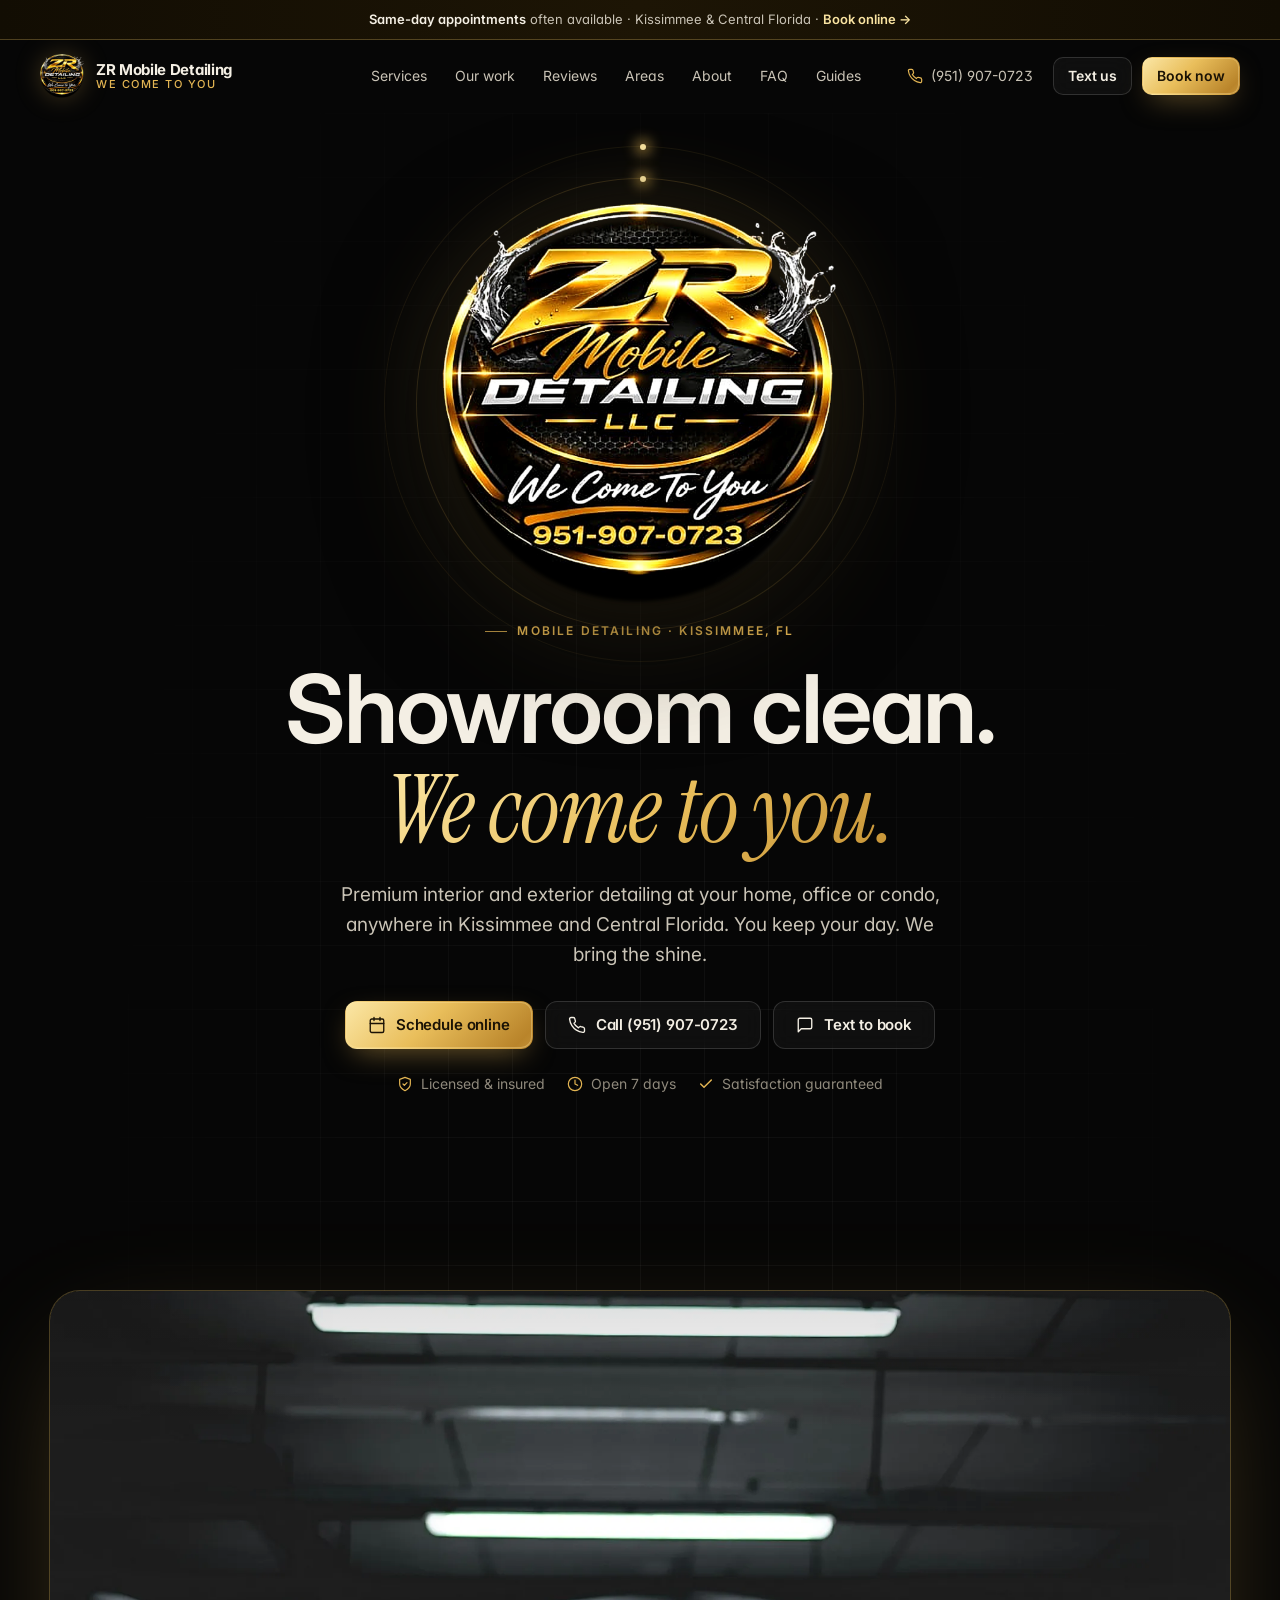
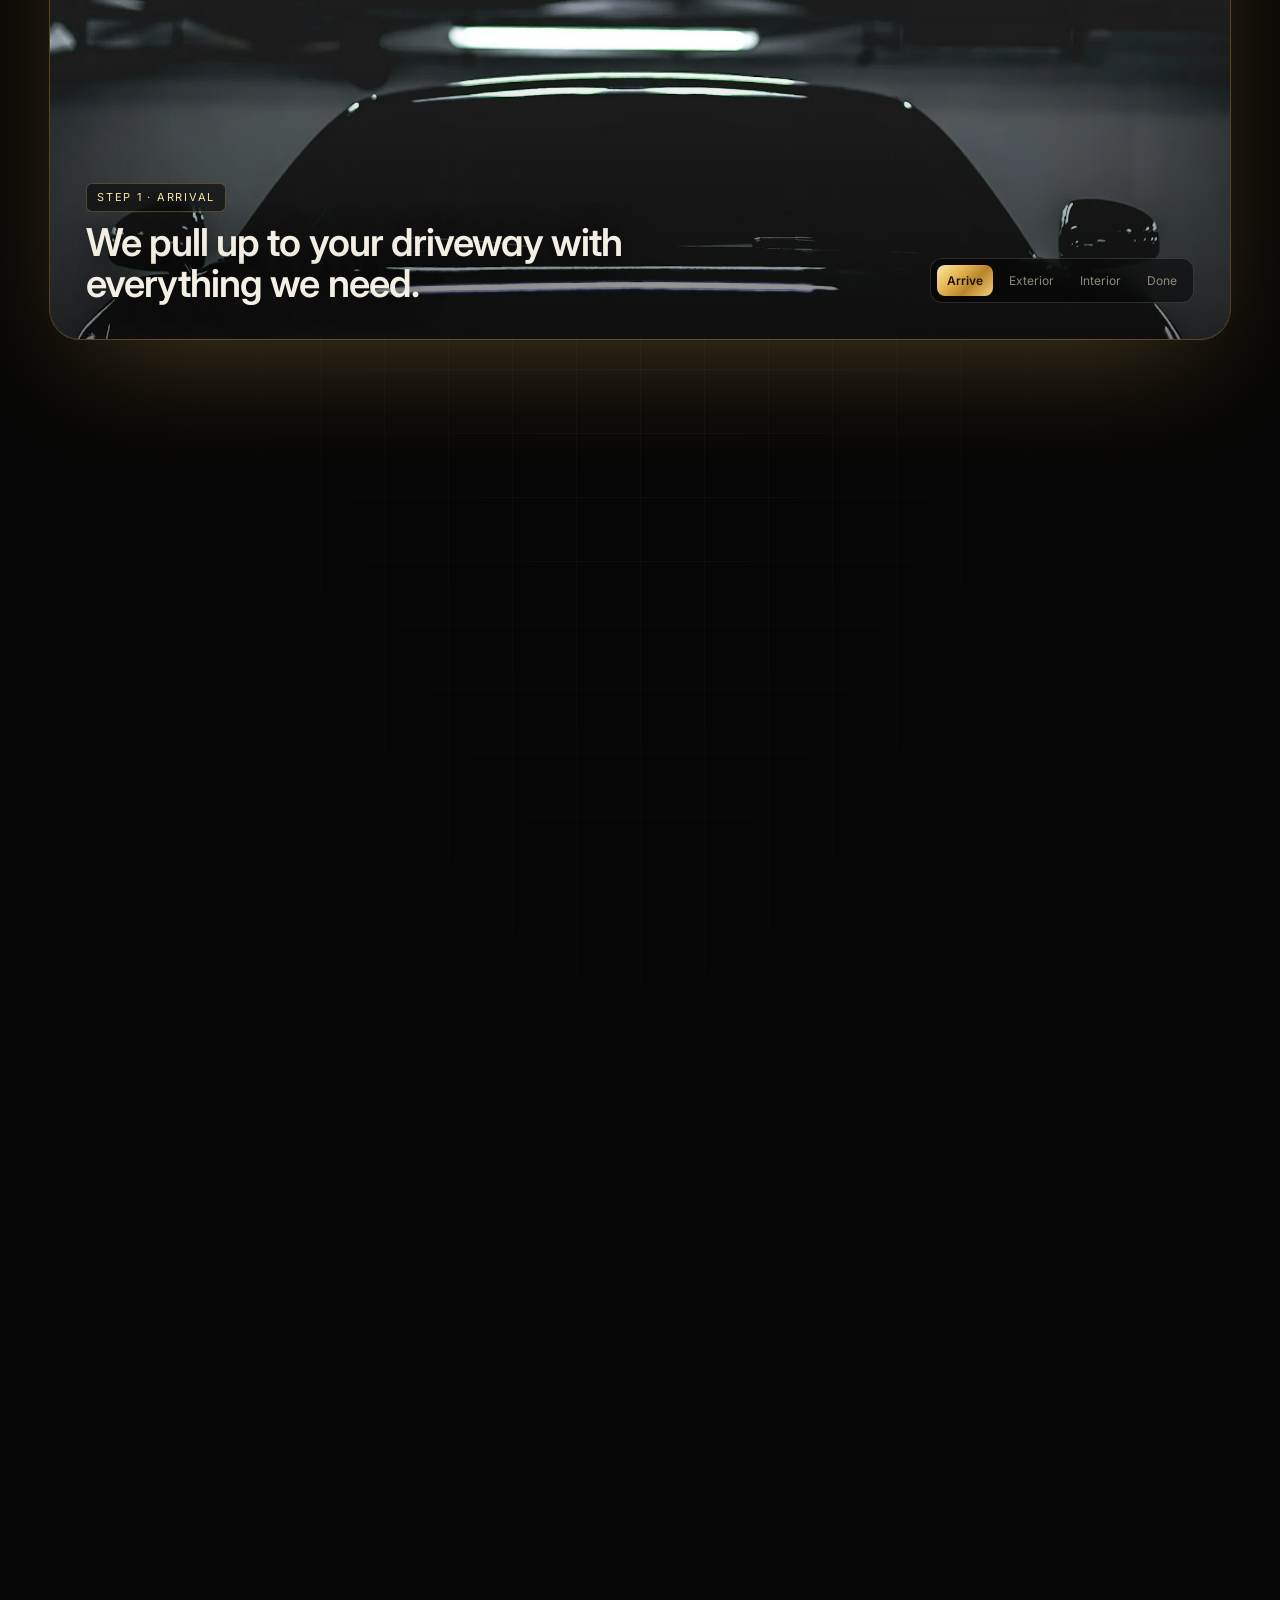
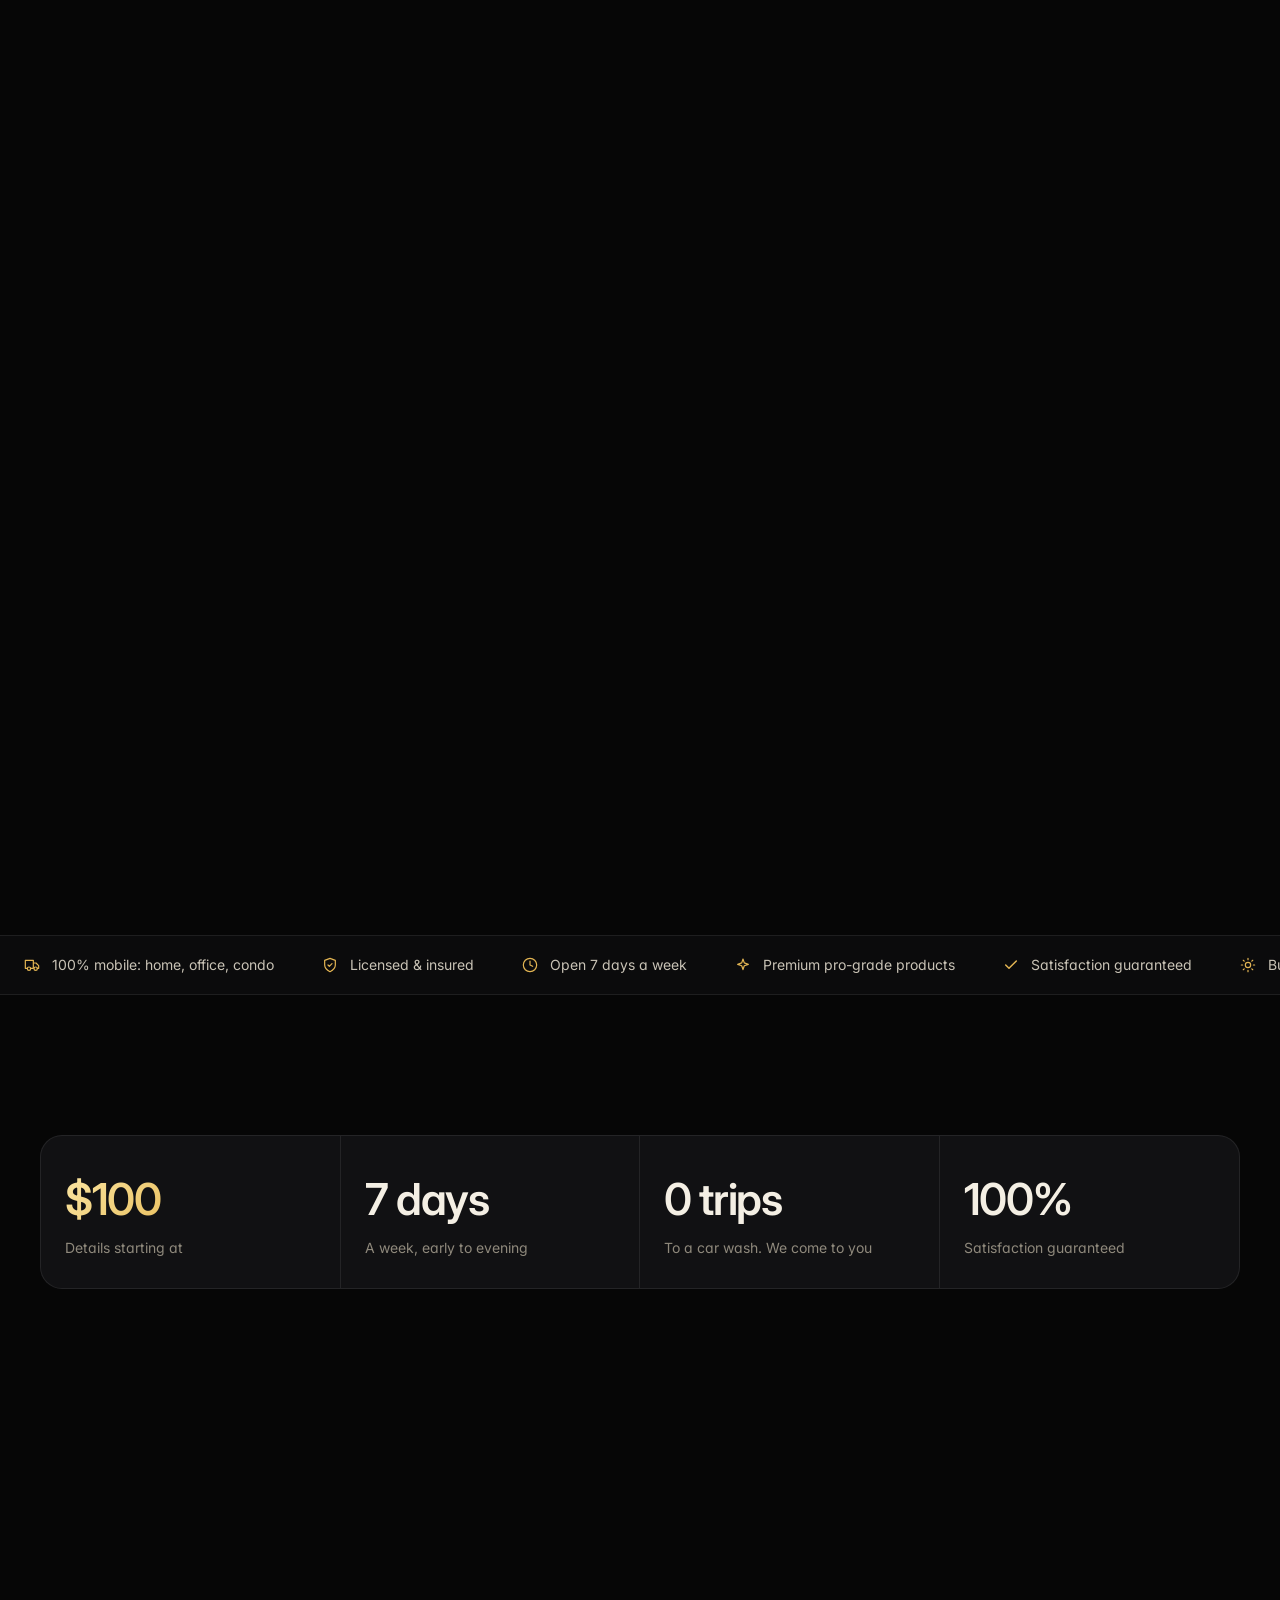
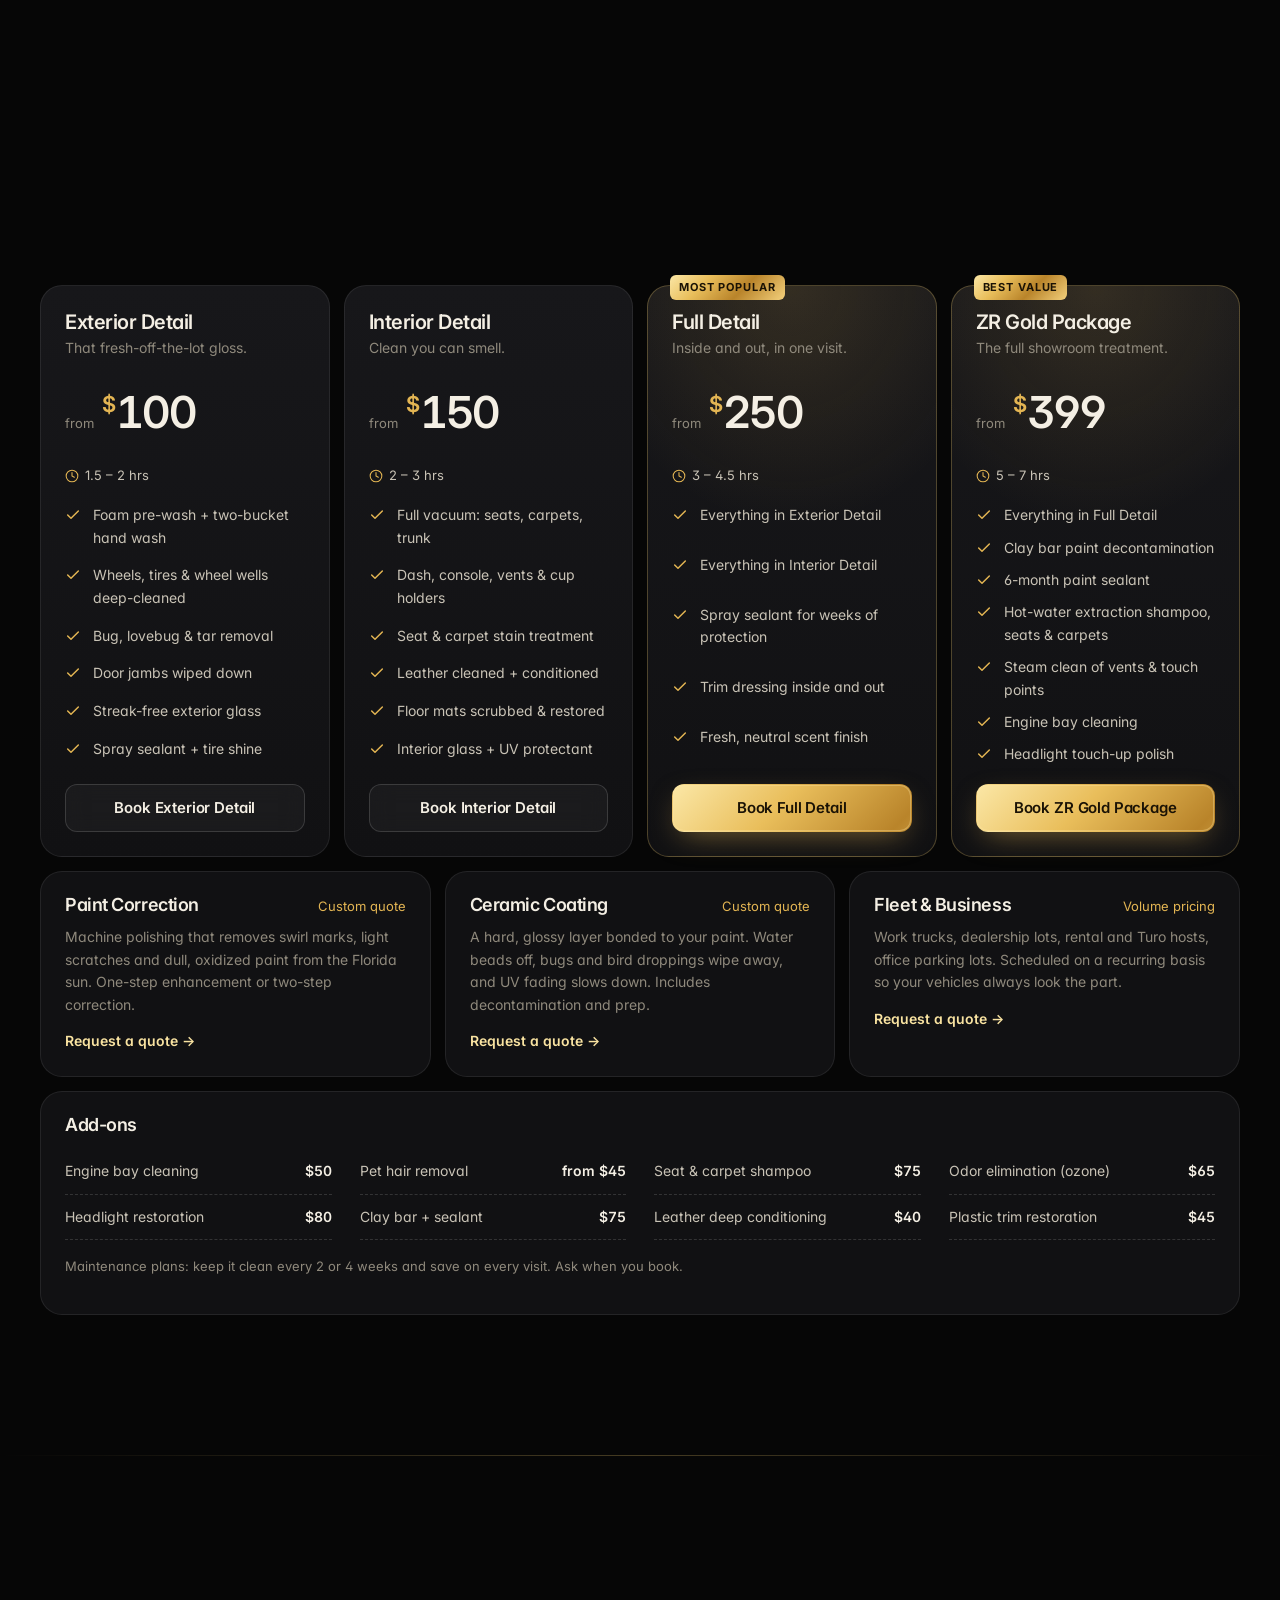
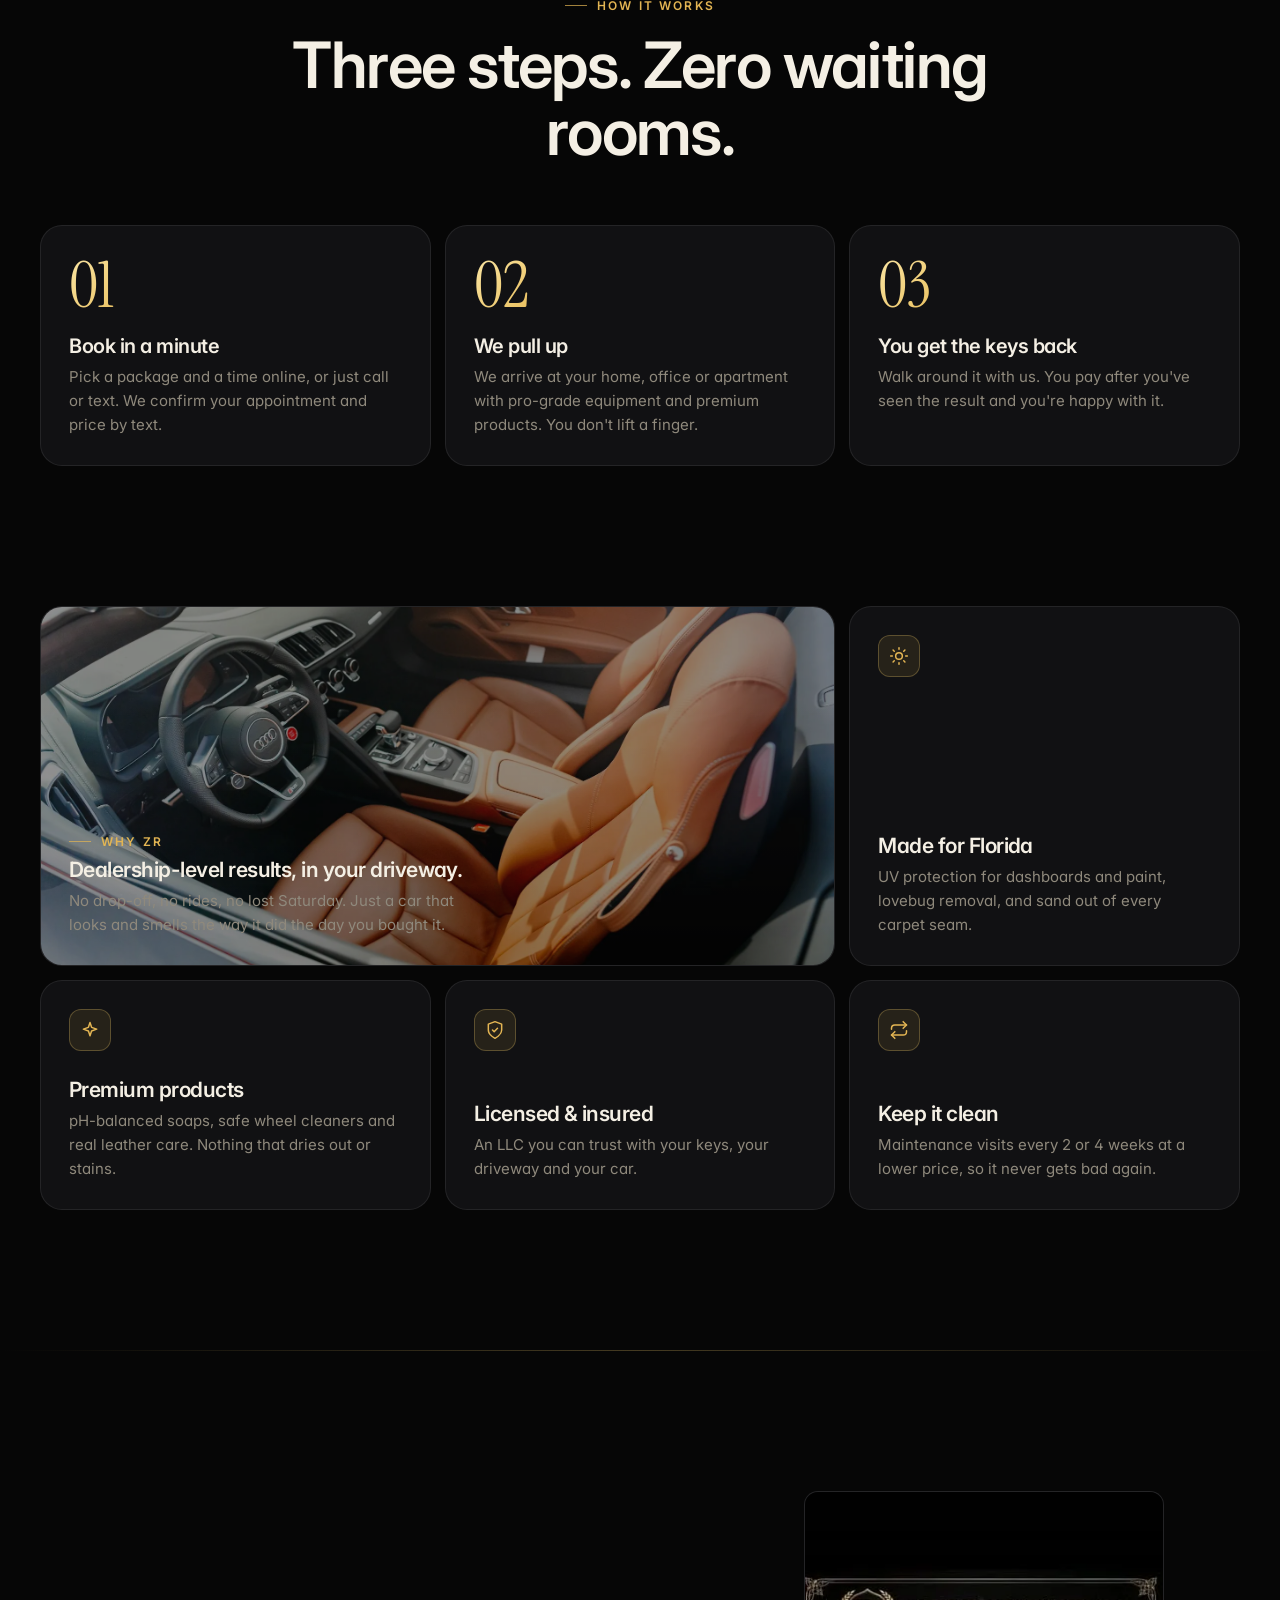
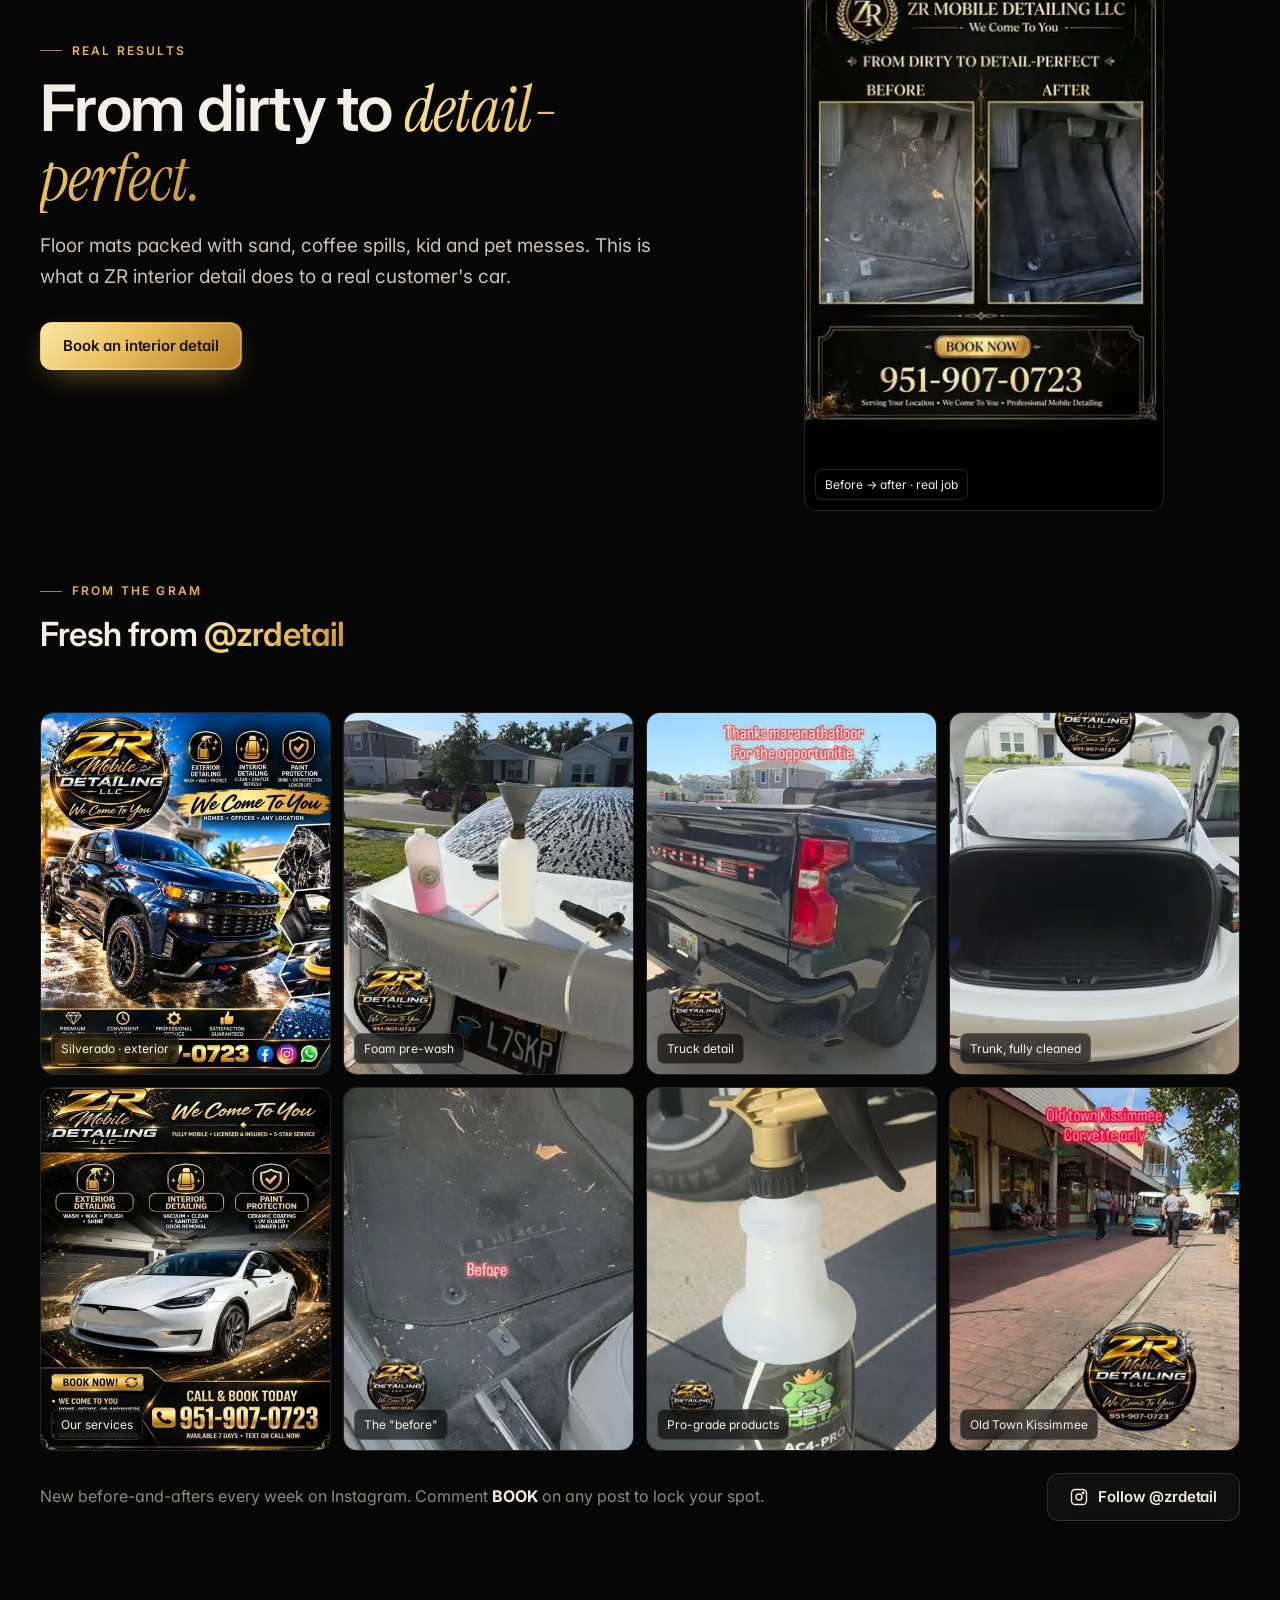
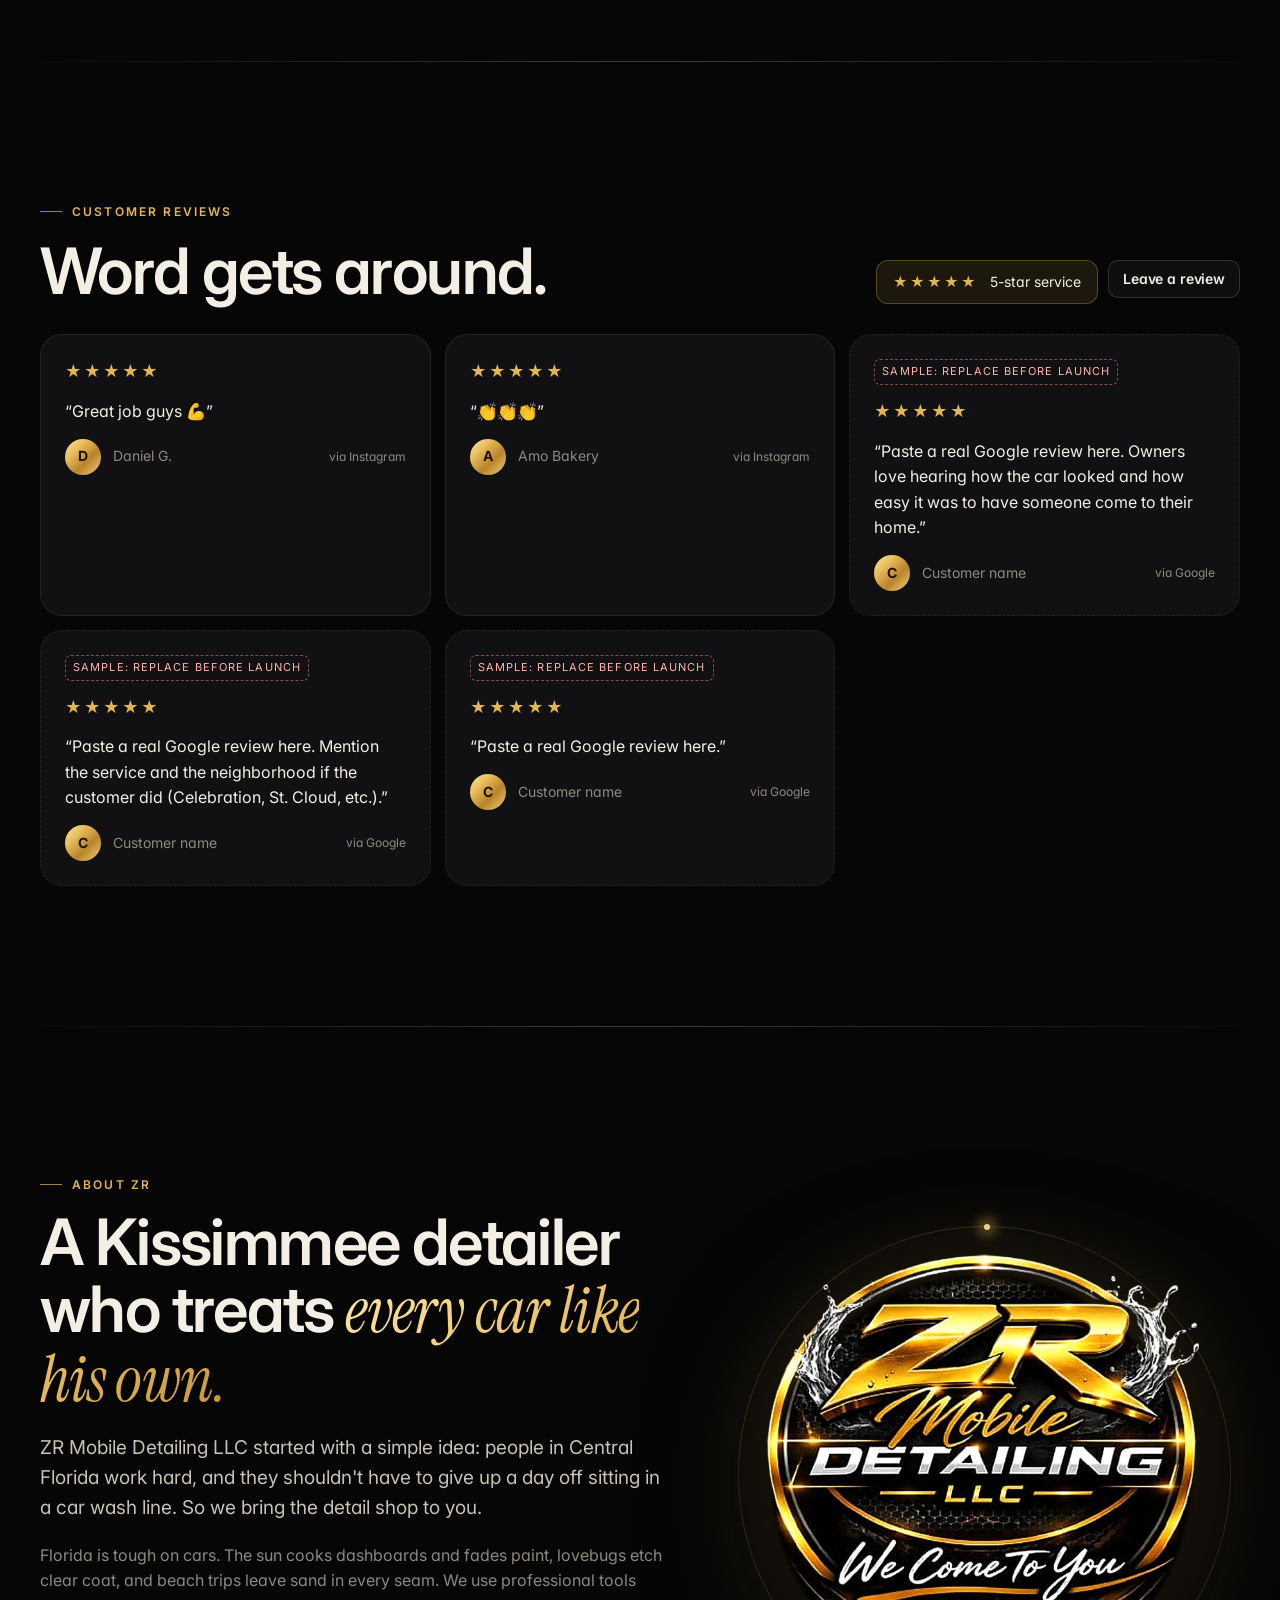
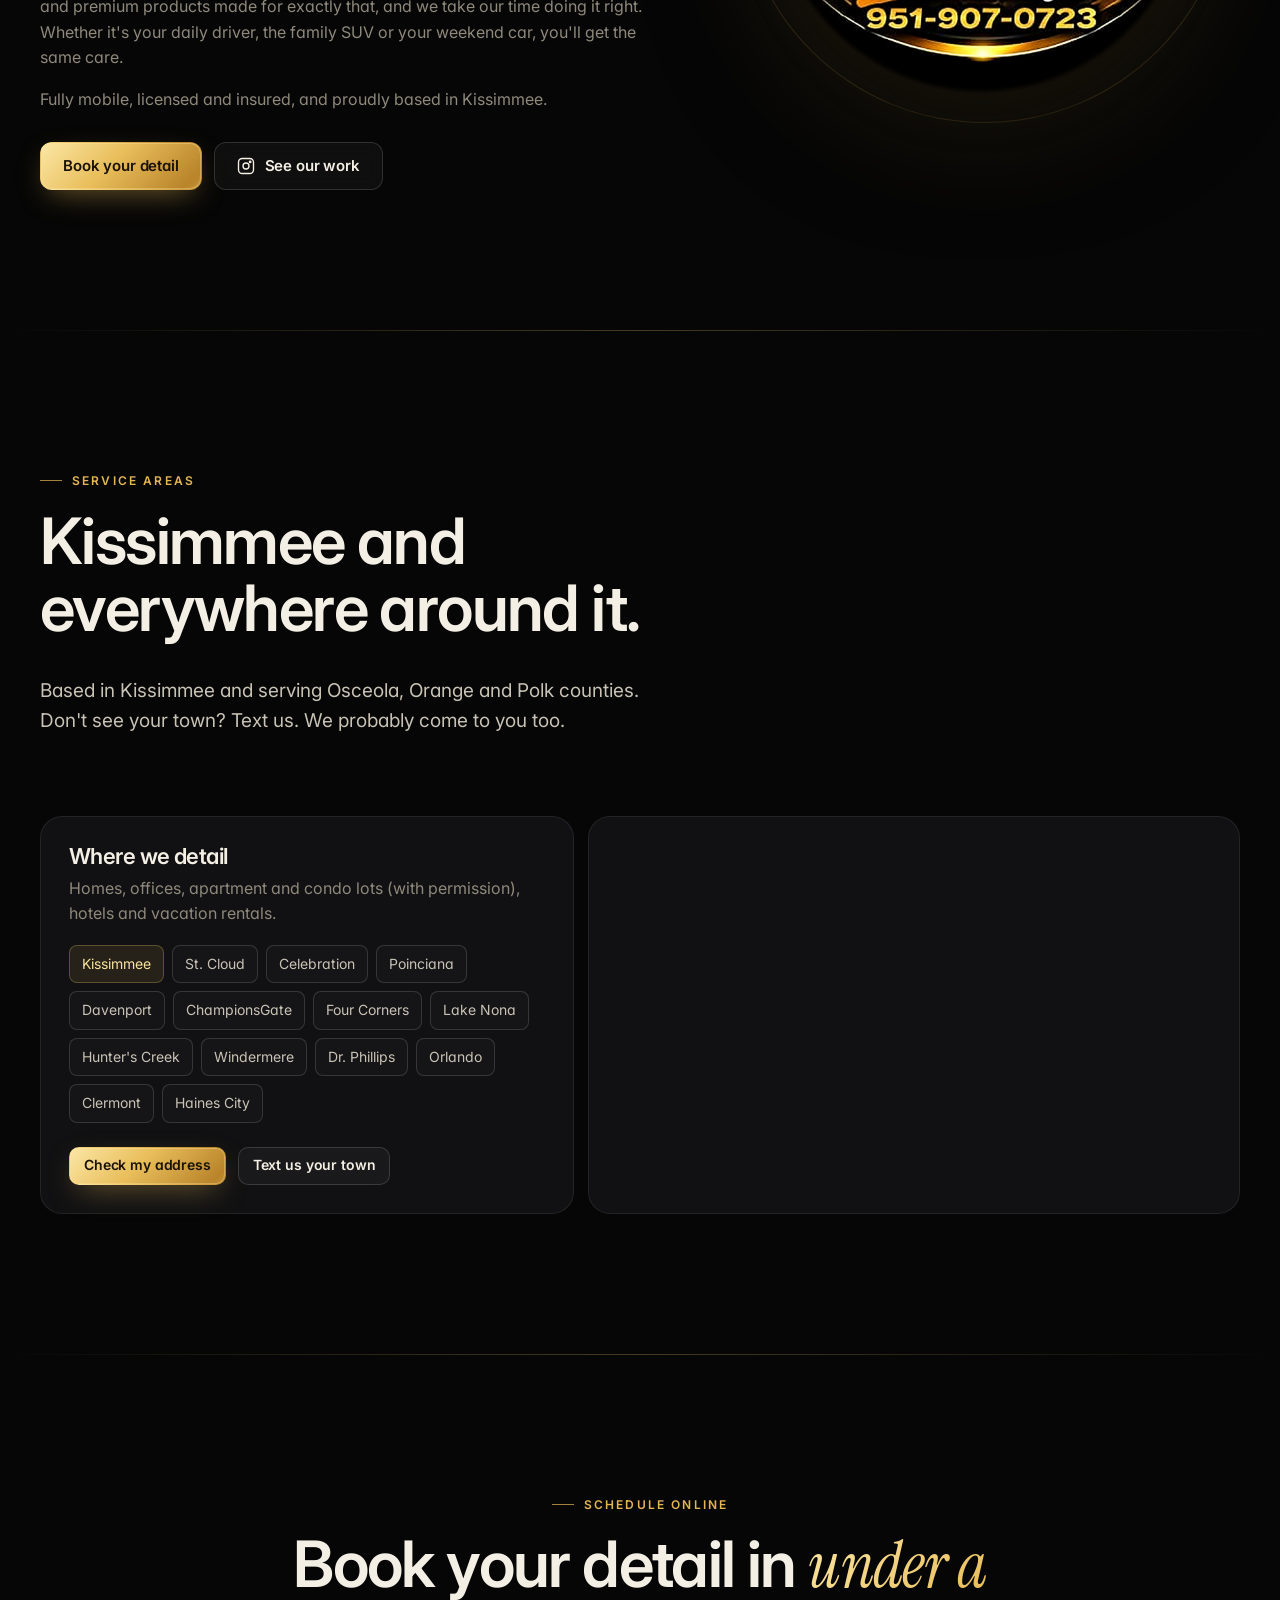
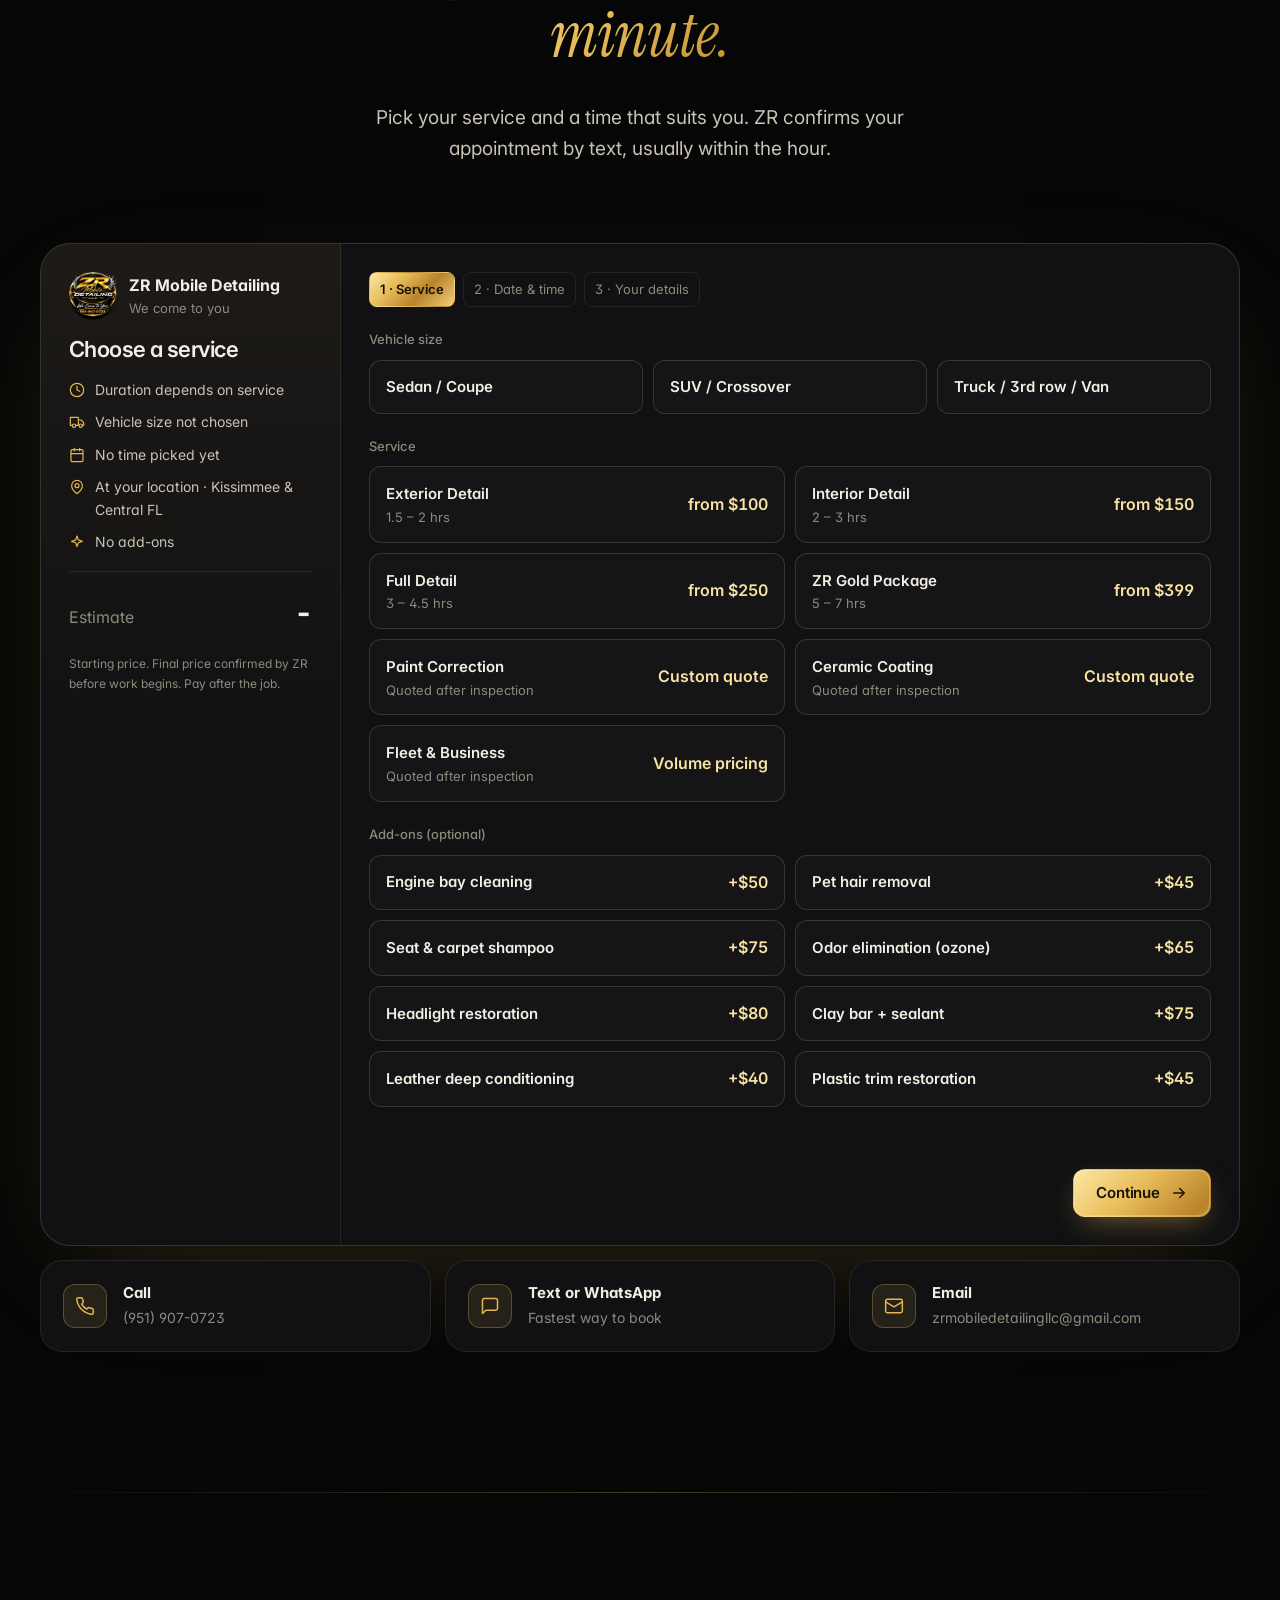
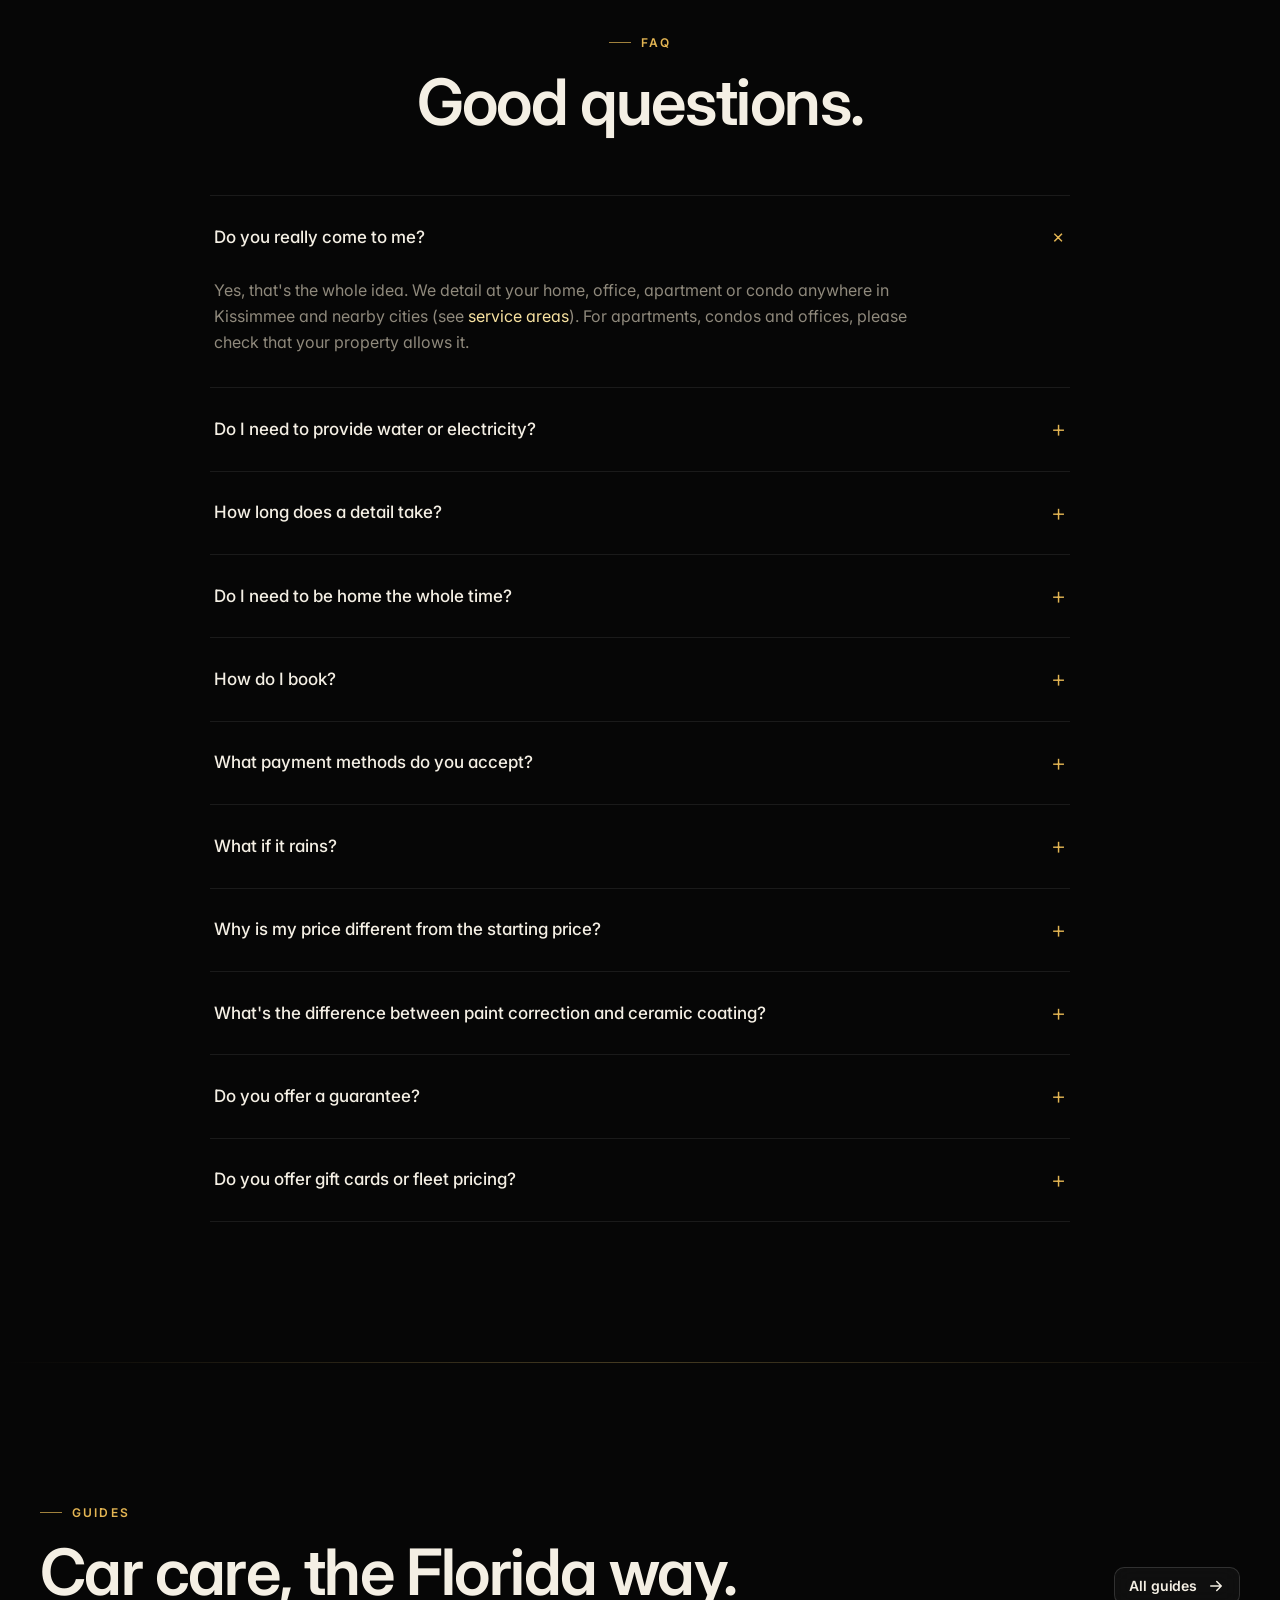
==== commit 3b8d8f99: "Prices: Exterior $100, Interior $150, Full Detail $250; details start at $100 Co-Authored-By: Claude" ====
--- a/index.html
+++ b/index.html
@@ -190,7 +190,7 @@
   <section class="section" style="padding-bottom:0">
     <div class="wrap">
       <div class="stats reveal">
-        <div class="stat"><b class="gold-text">$150</b><span>Details starting at</span></div>
+        <div class="stat"><b class="gold-text">$100</b><span>Details starting at</span></div>
         <div class="stat"><b>7 days</b><span>A week, early to evening</span></div>
         <div class="stat"><b>0 trips</b><span>To a car wash. We come to you</span></div>
         <div class="stat"><b>100%</b><span>Satisfaction guaranteed</span></div>
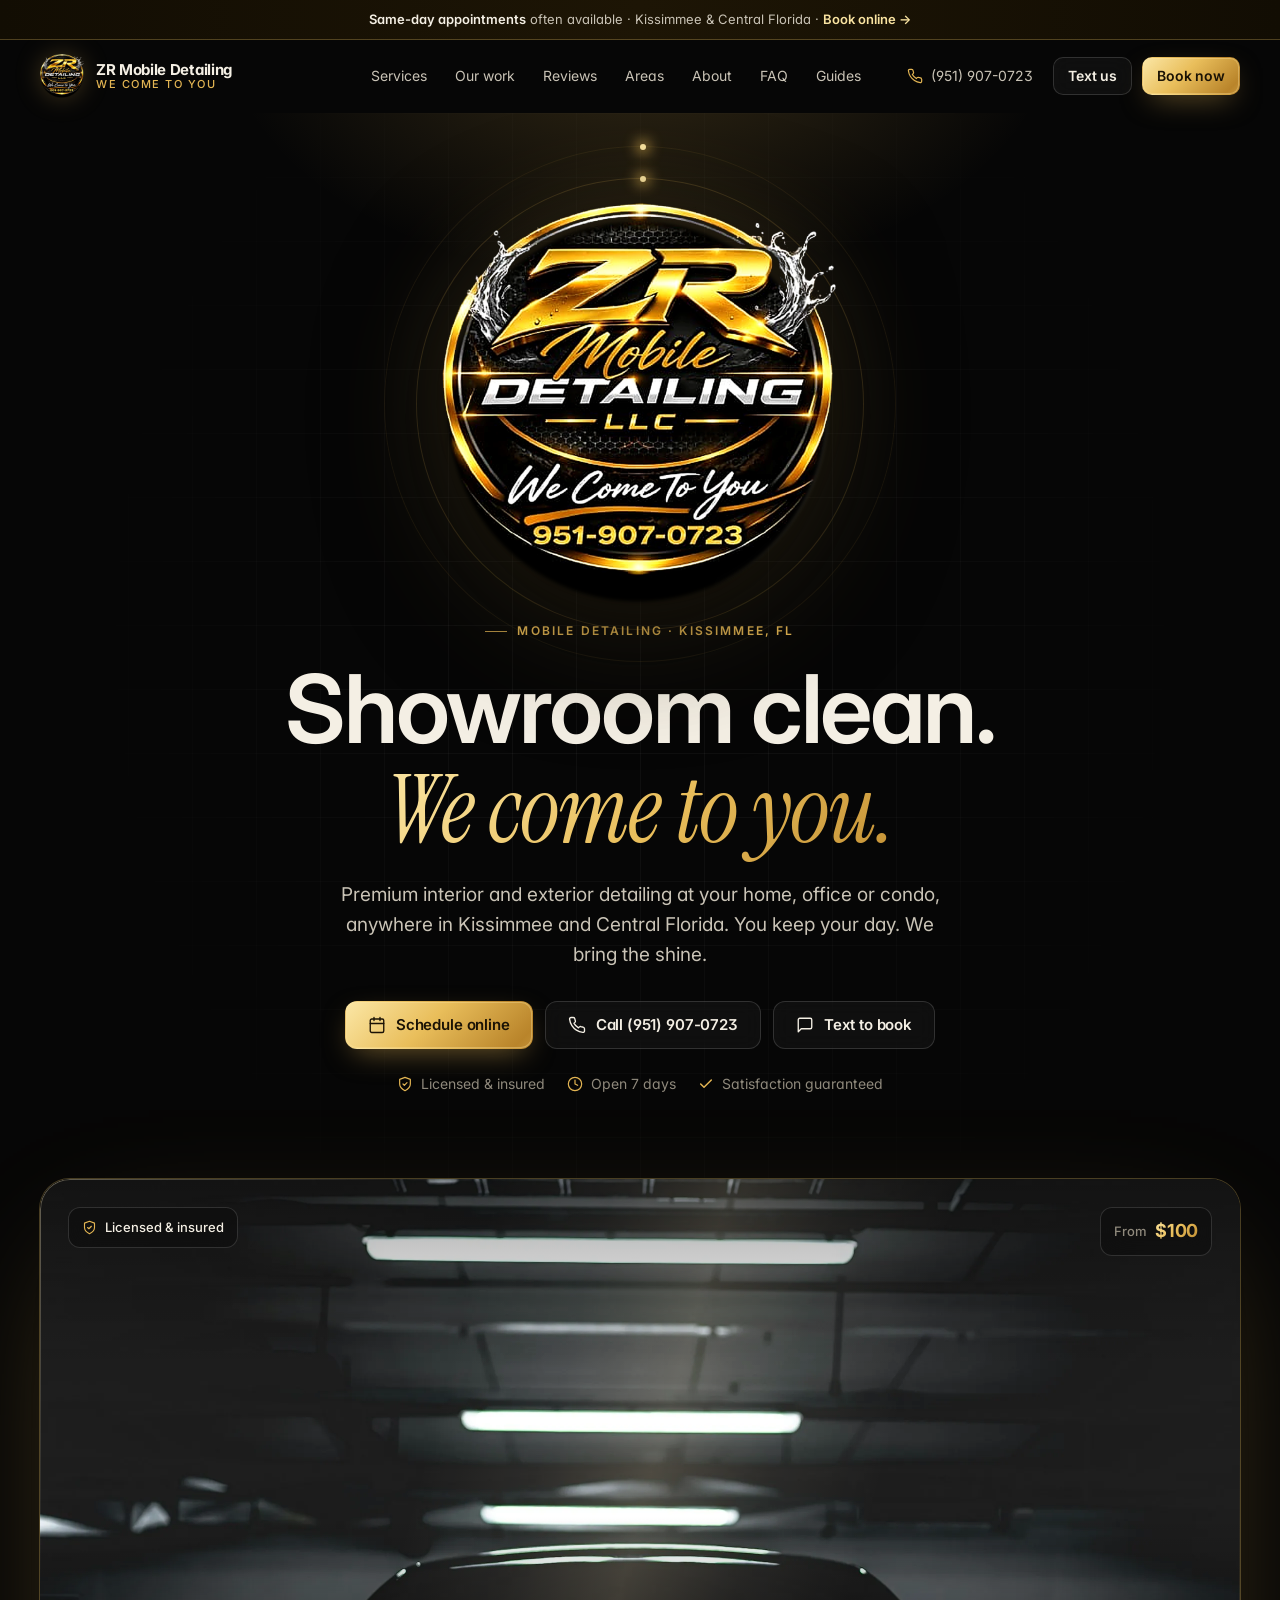
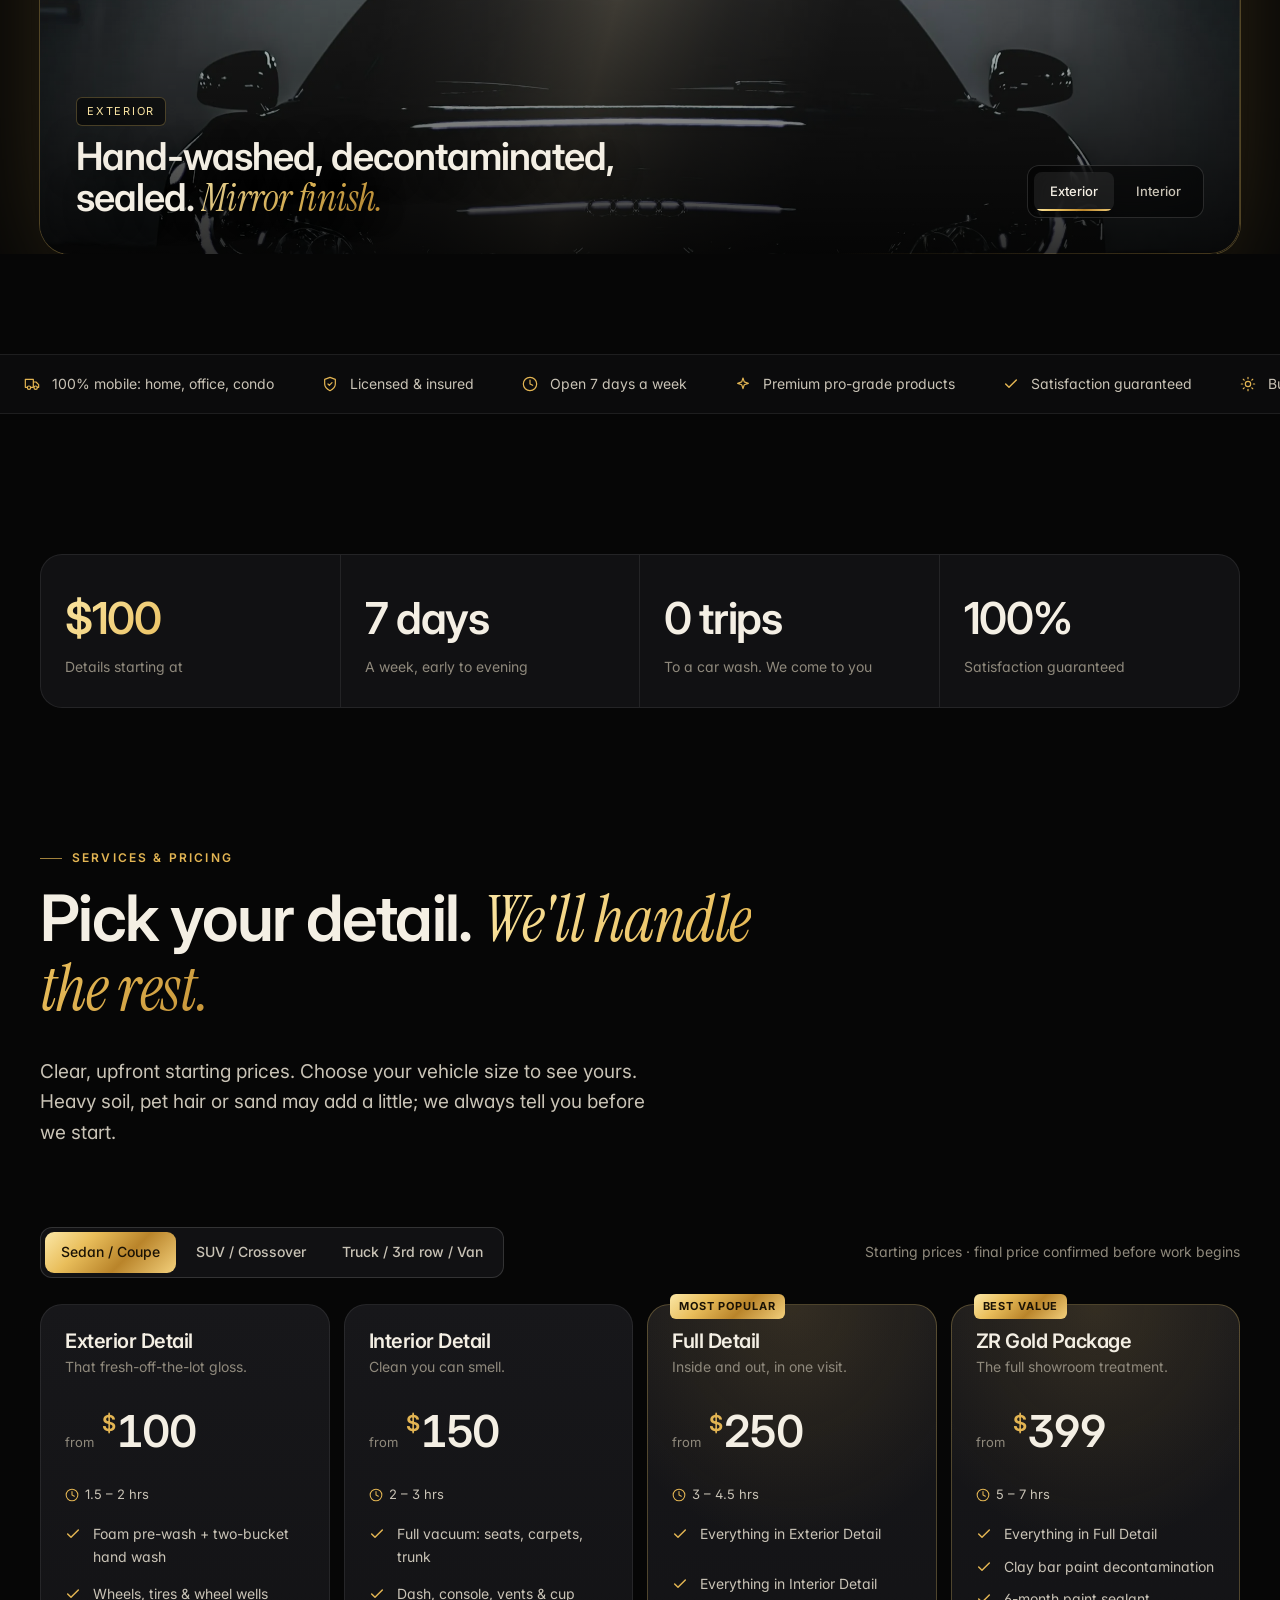
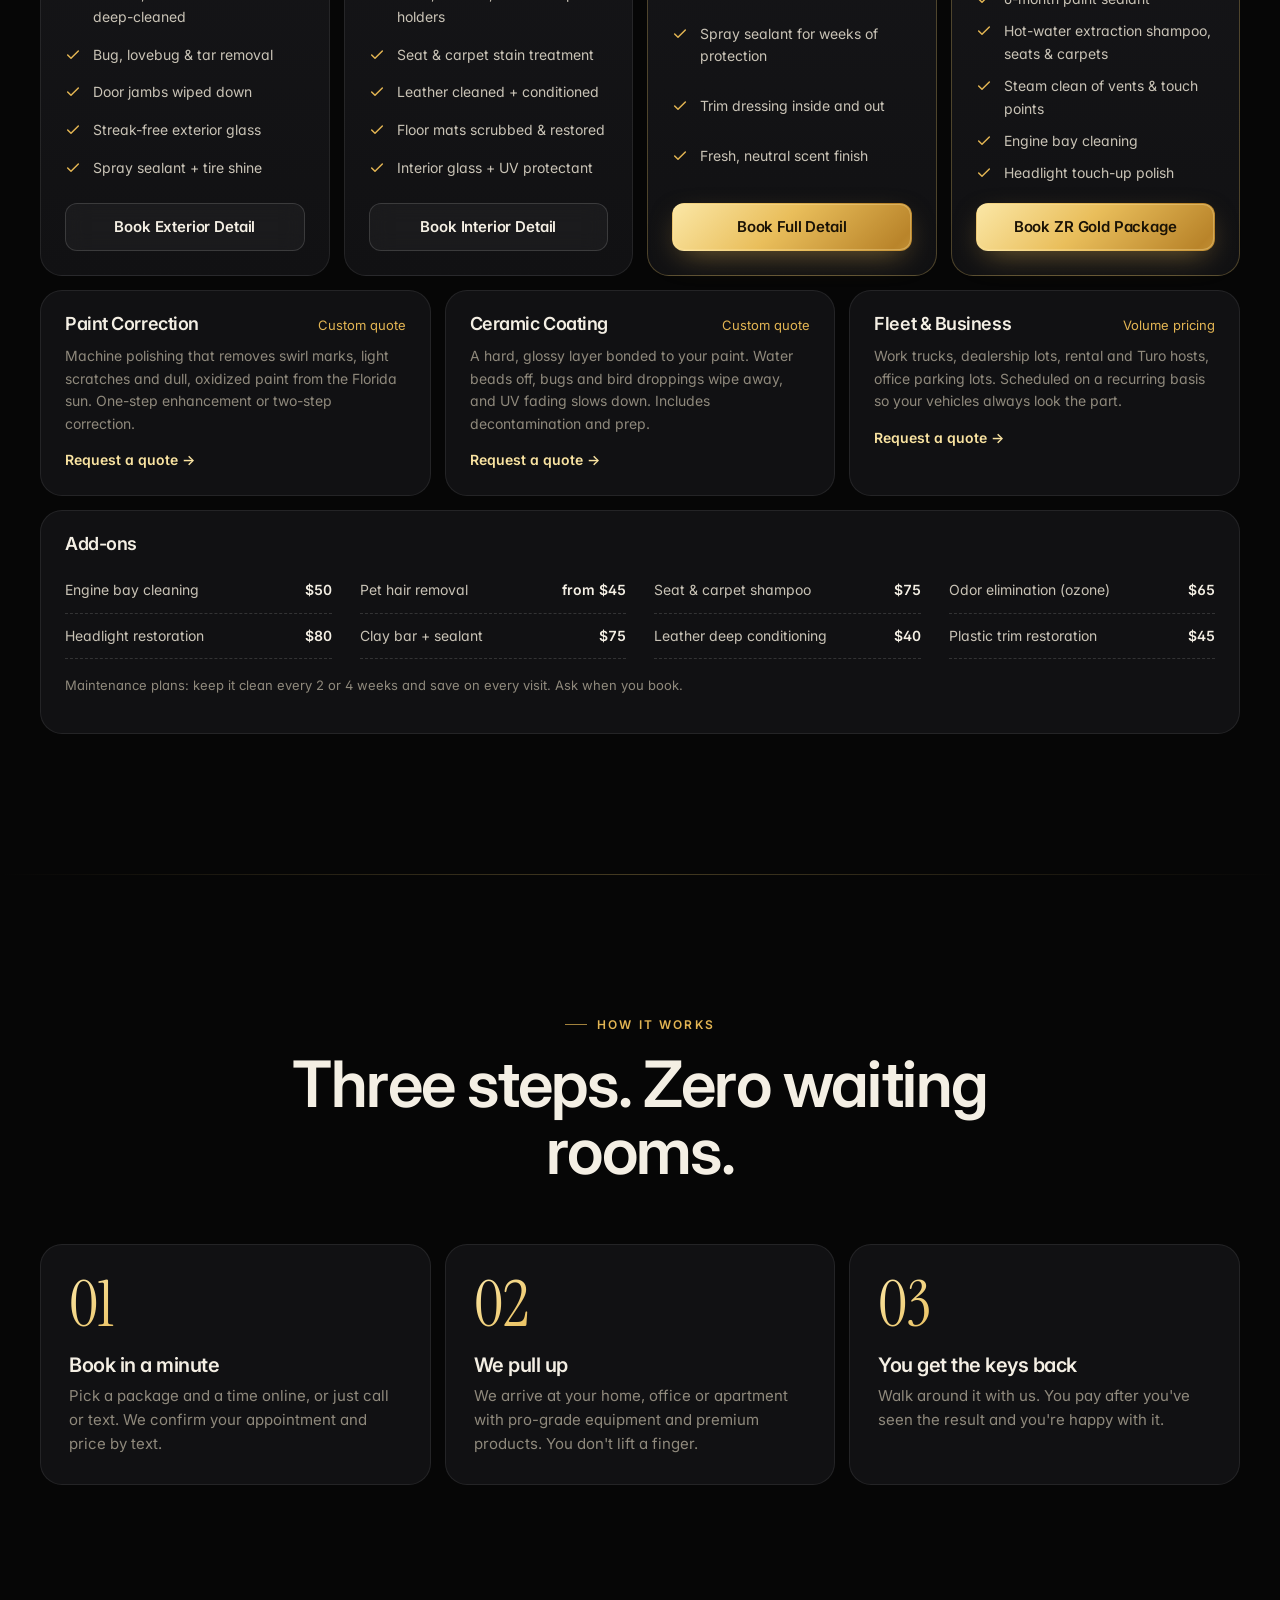
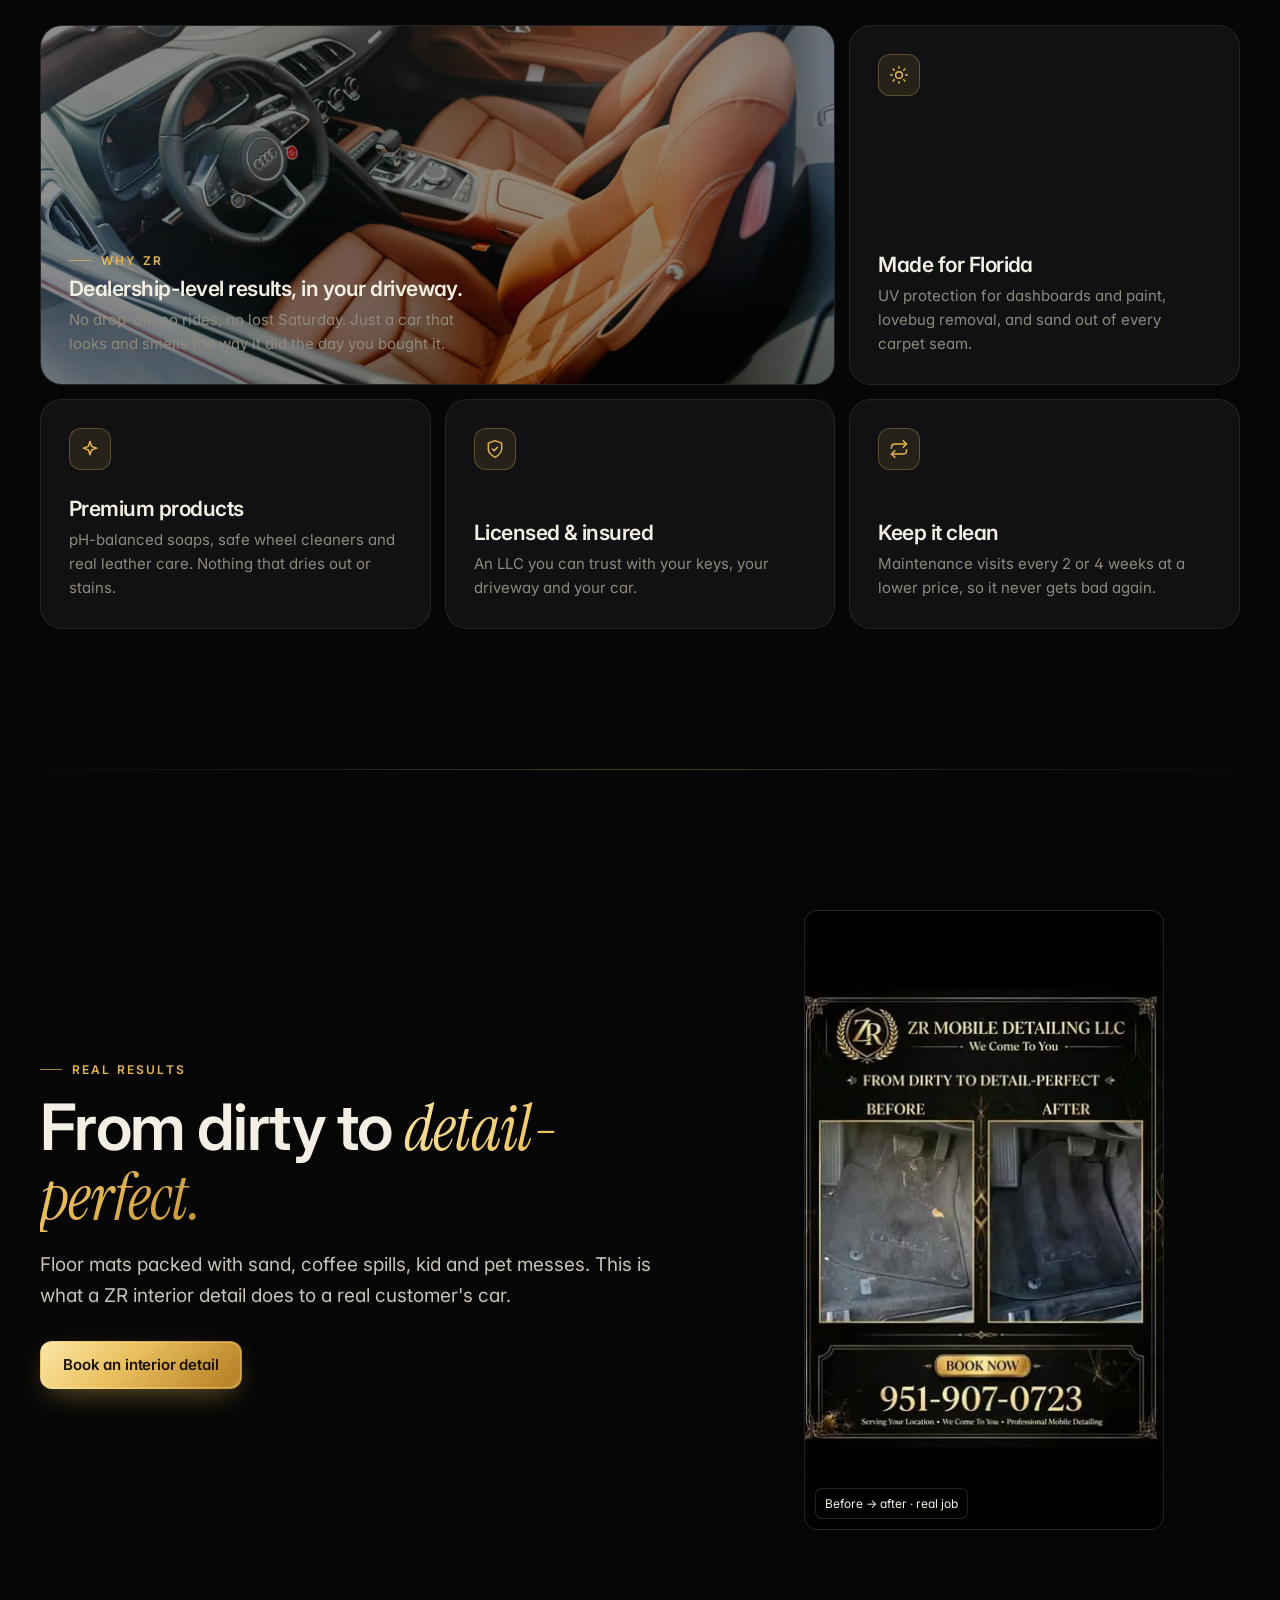
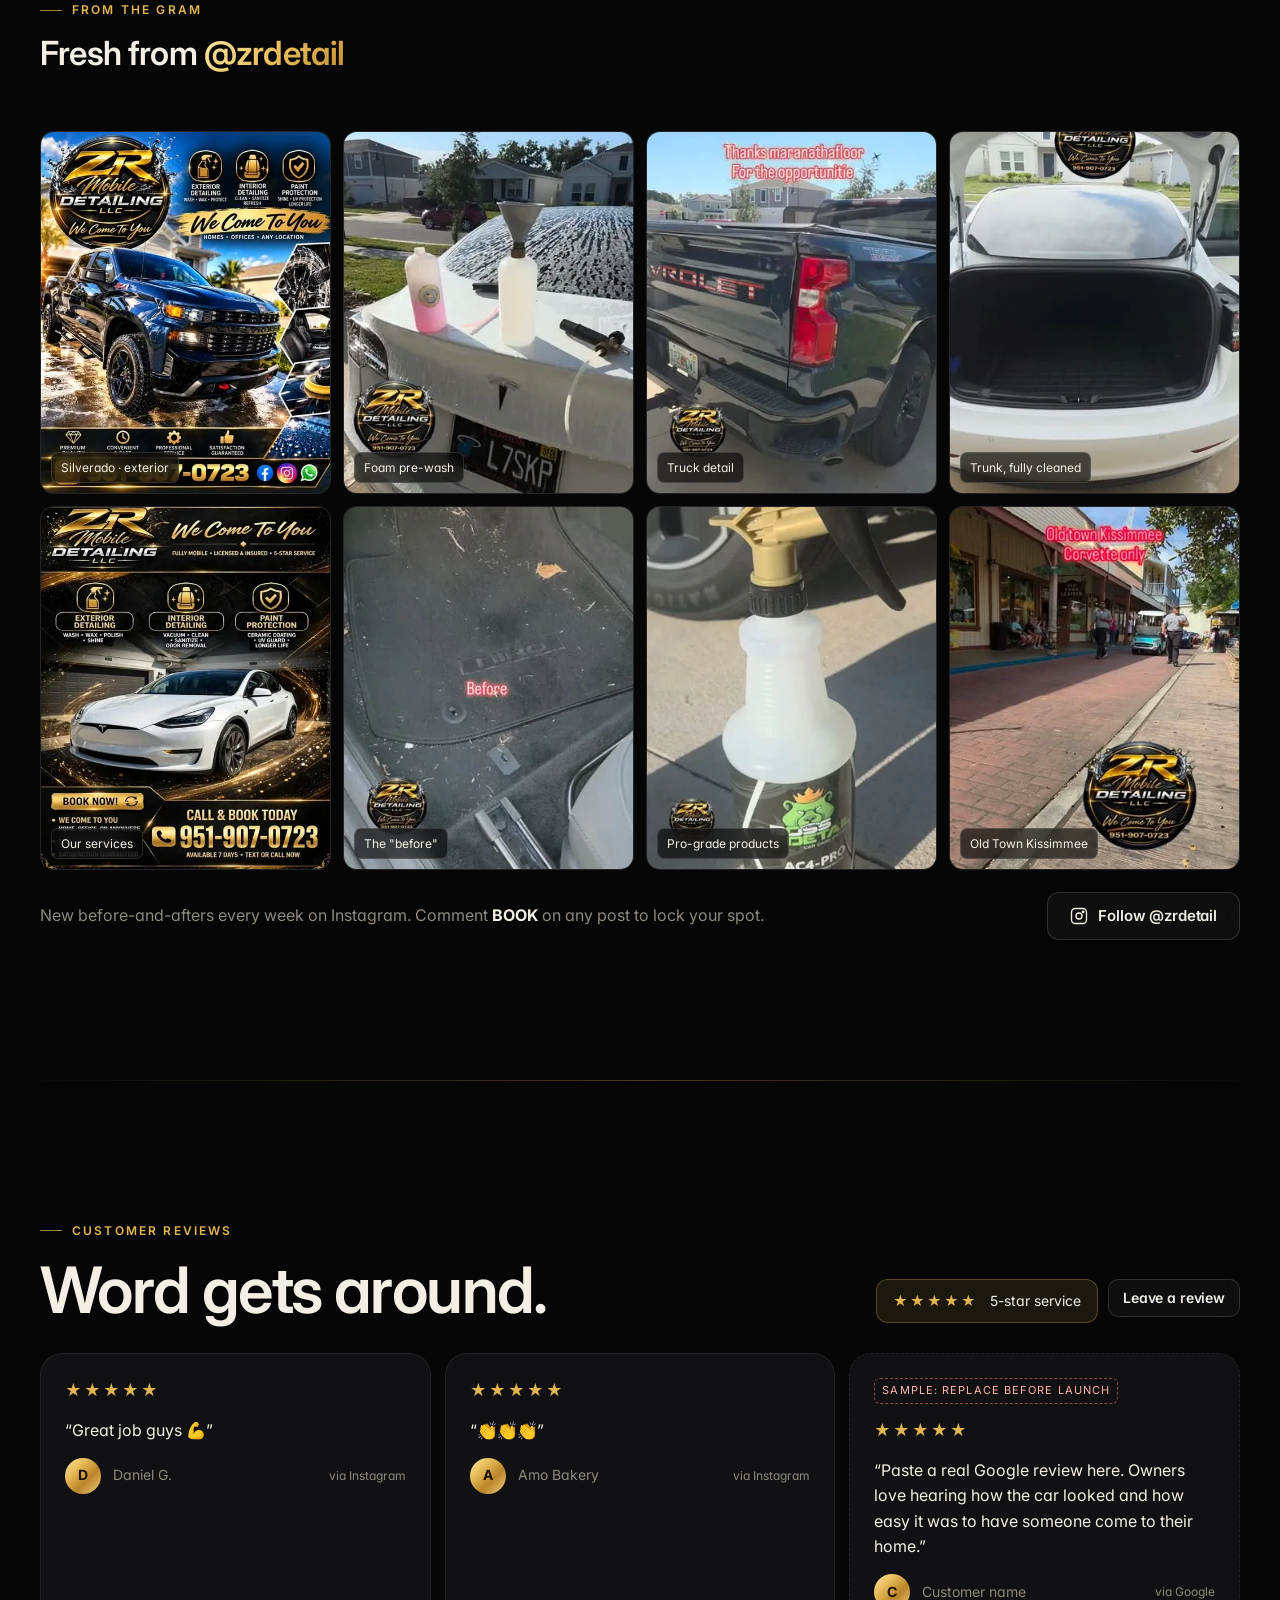
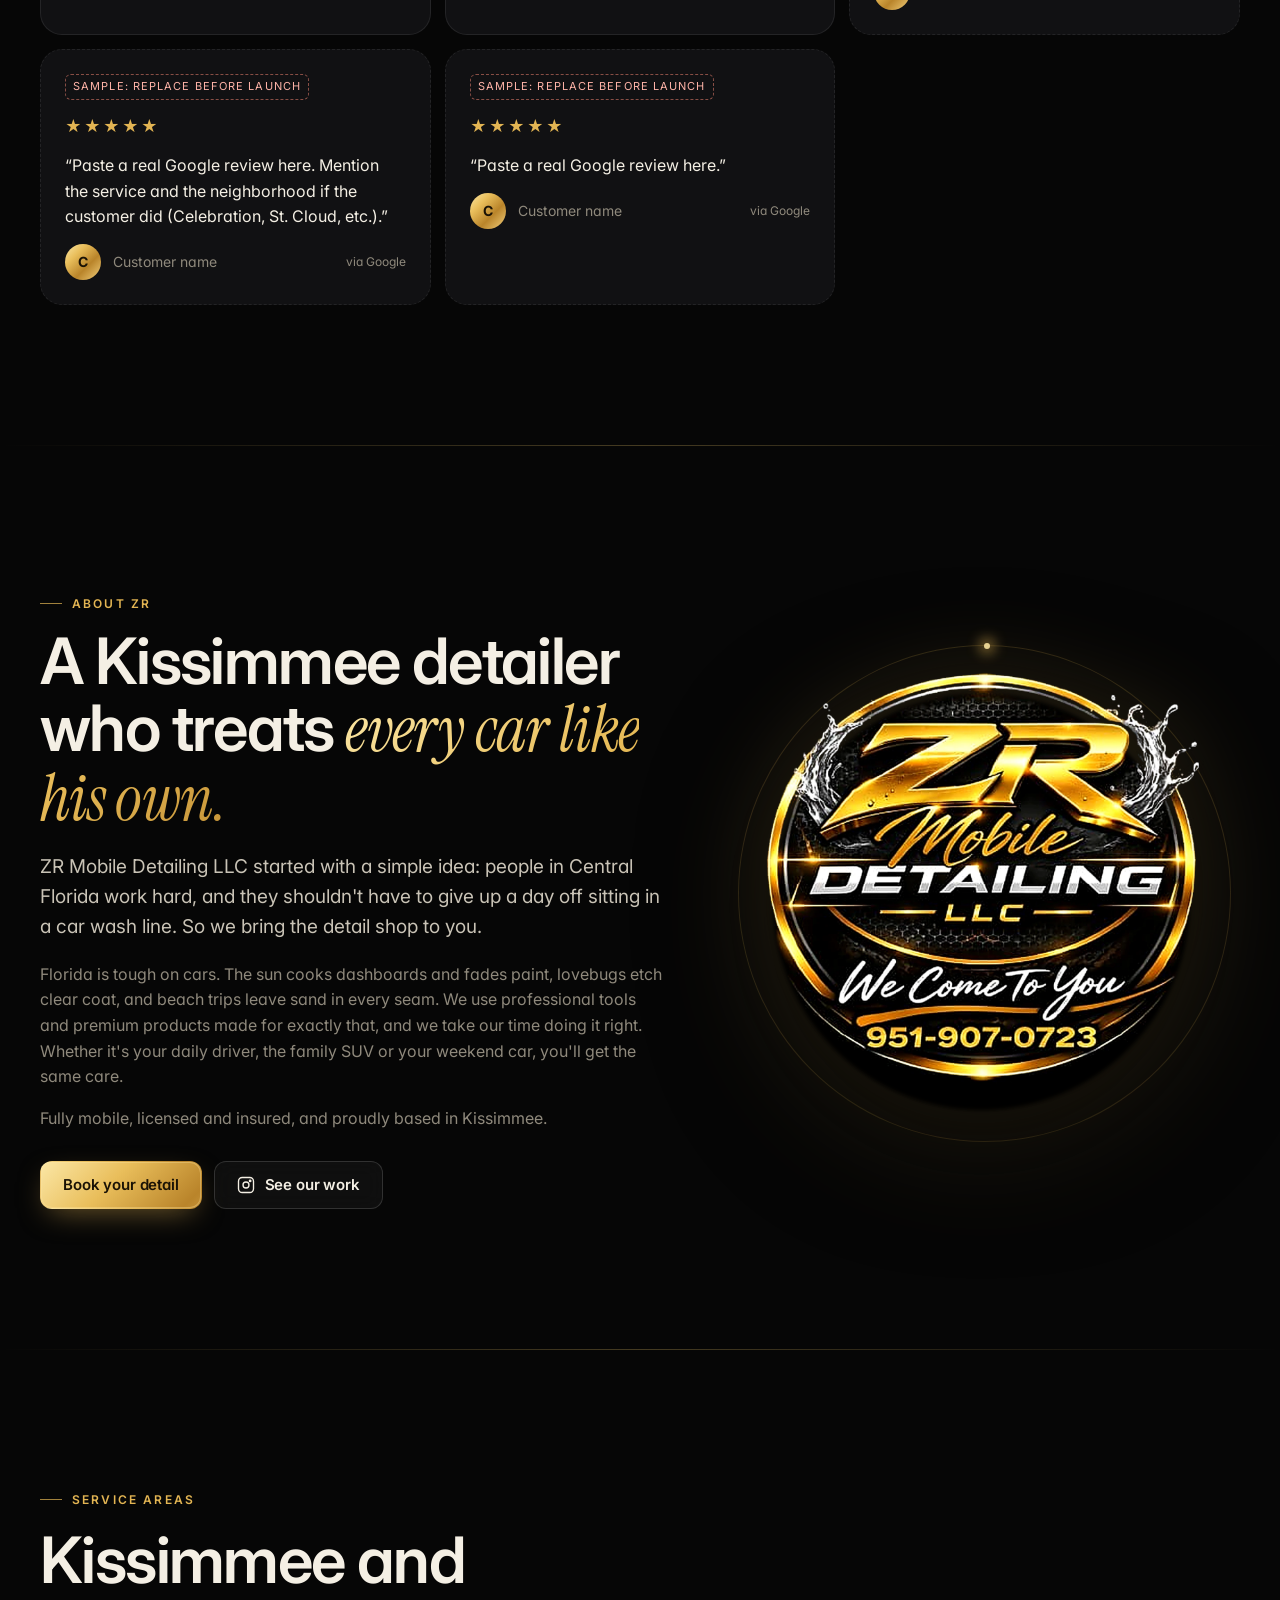
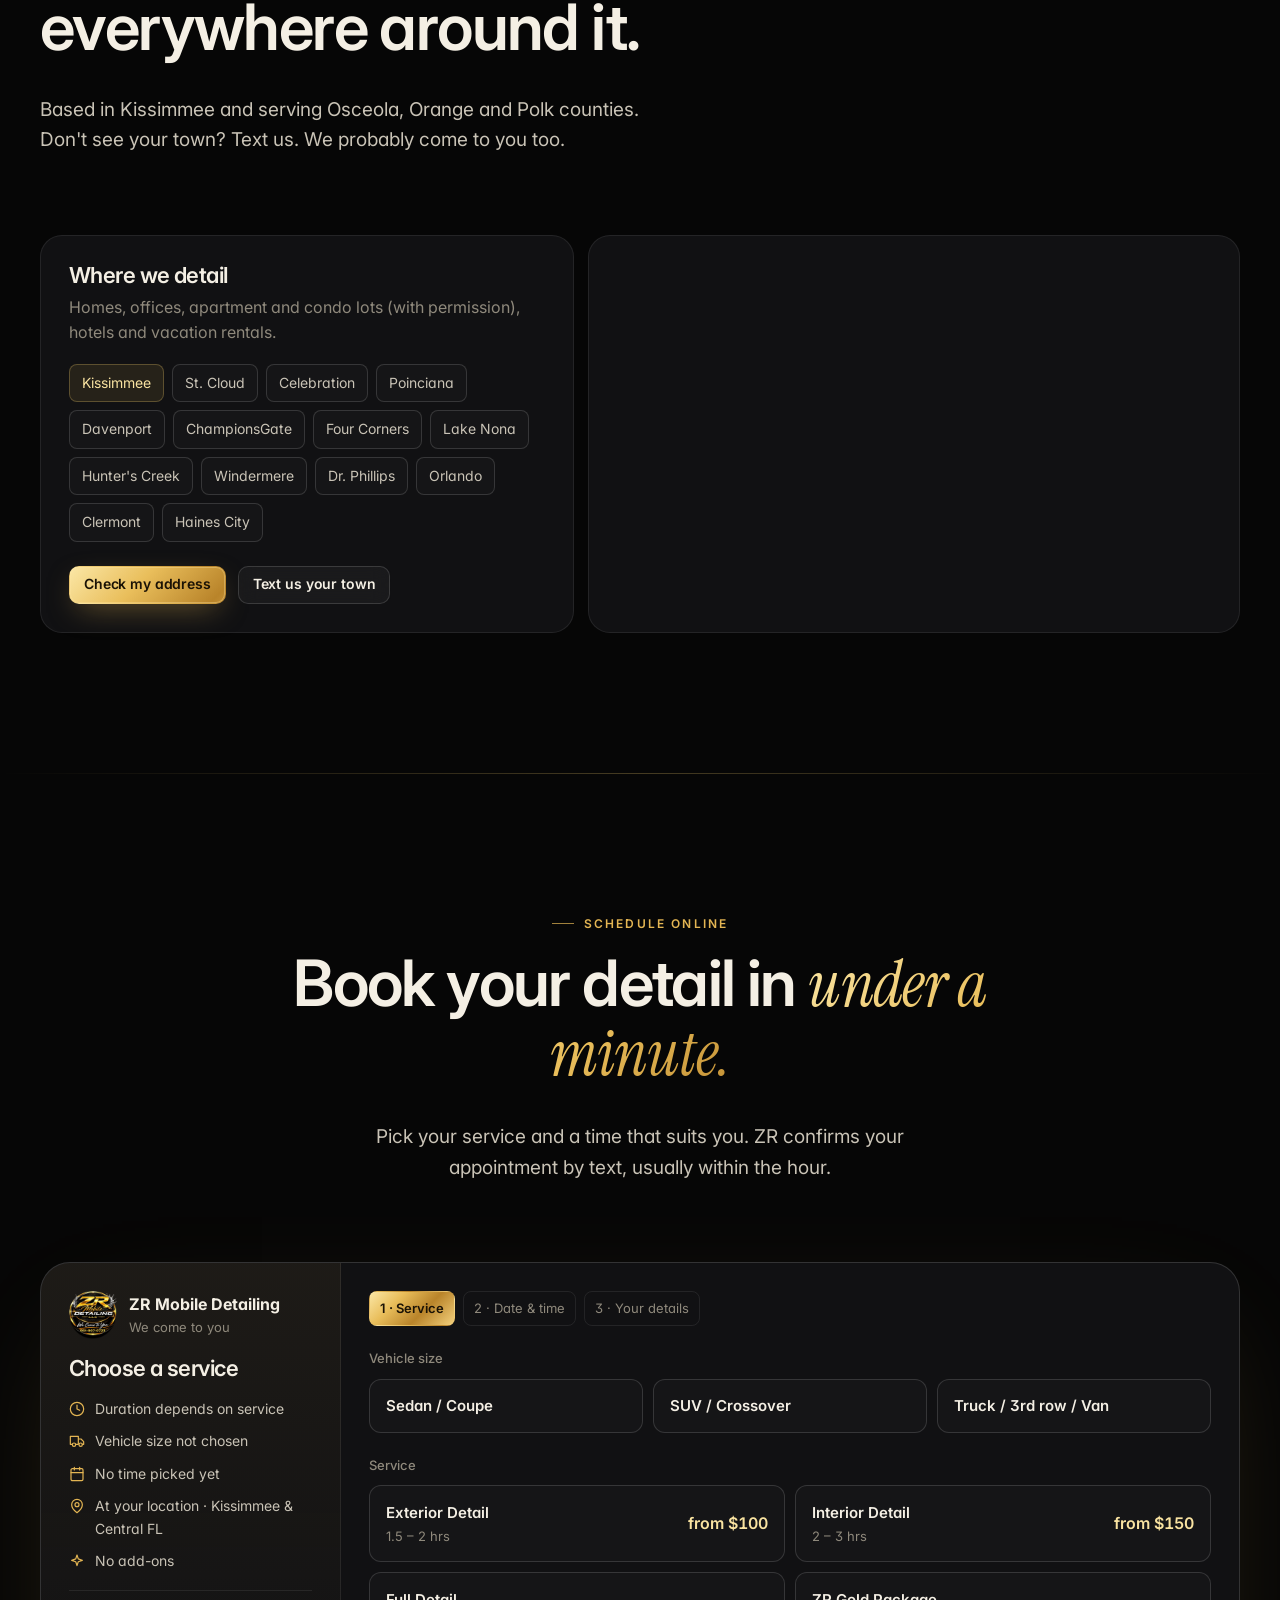
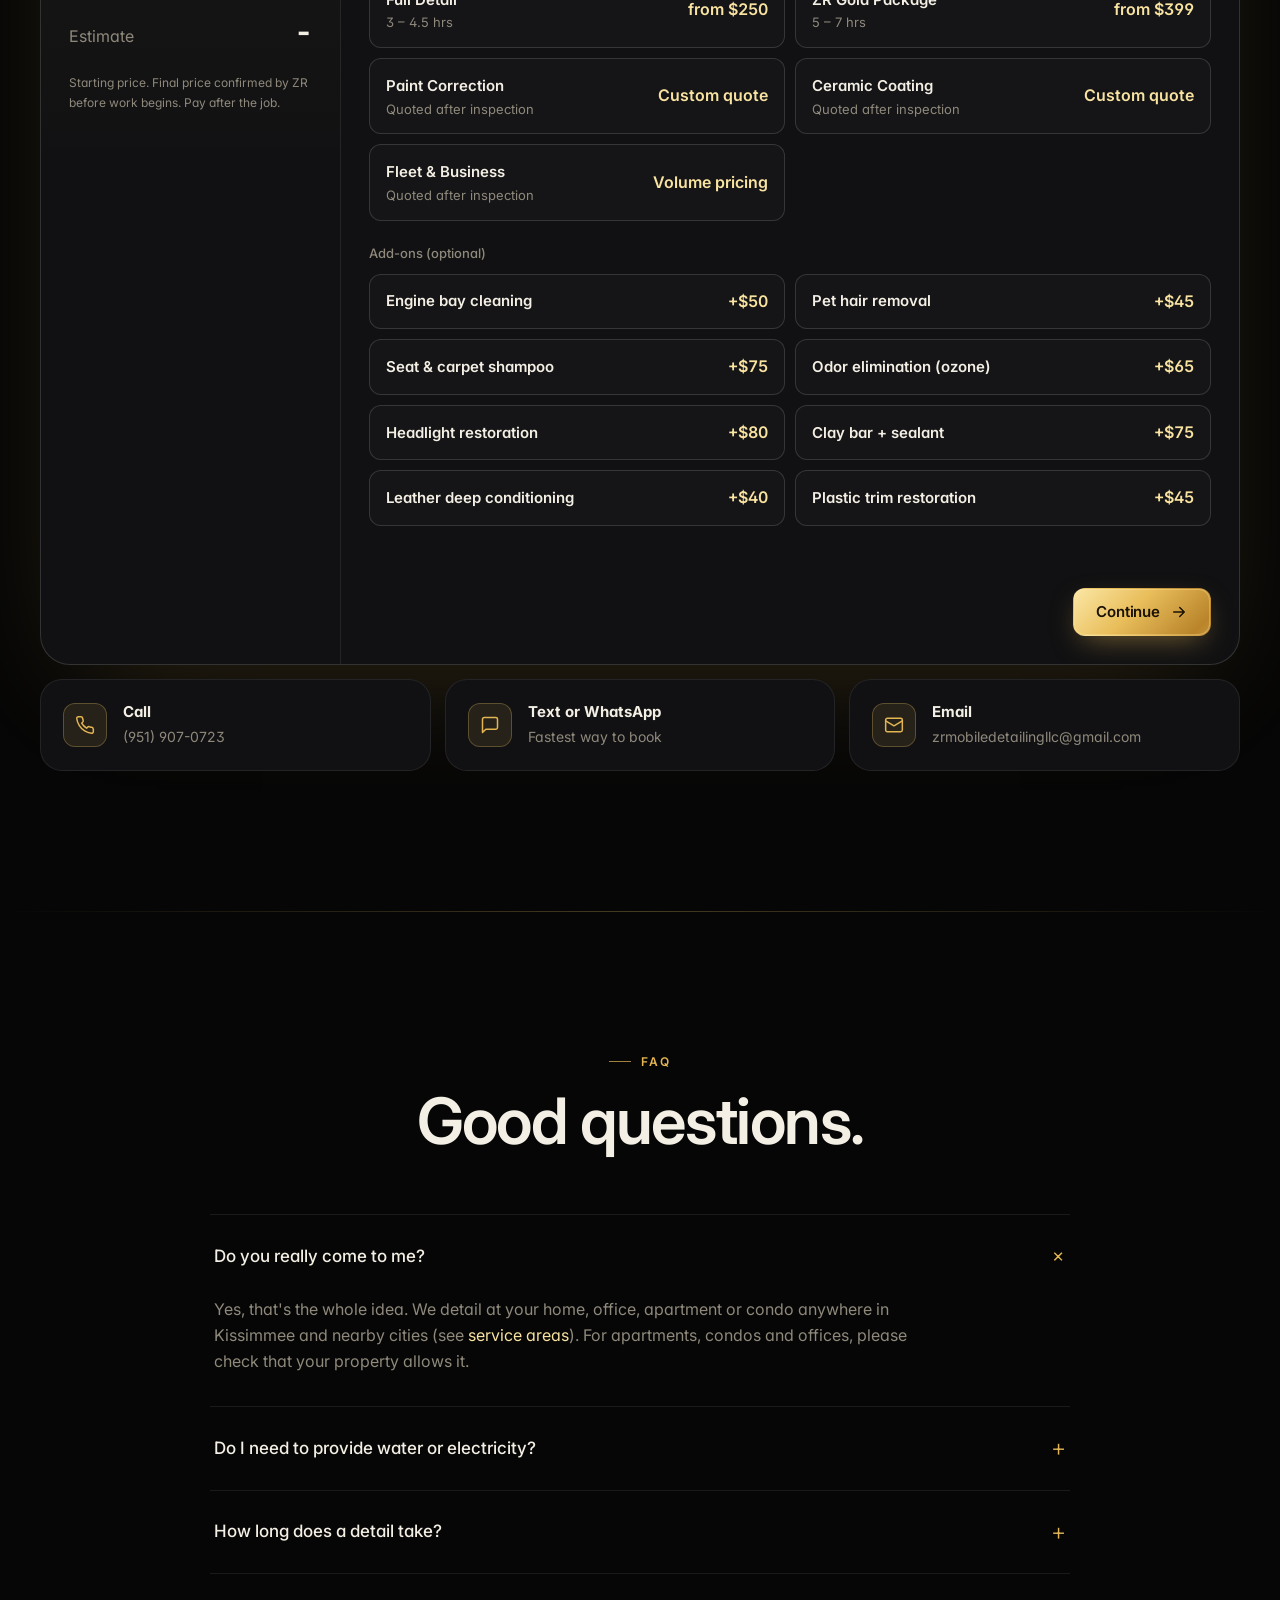
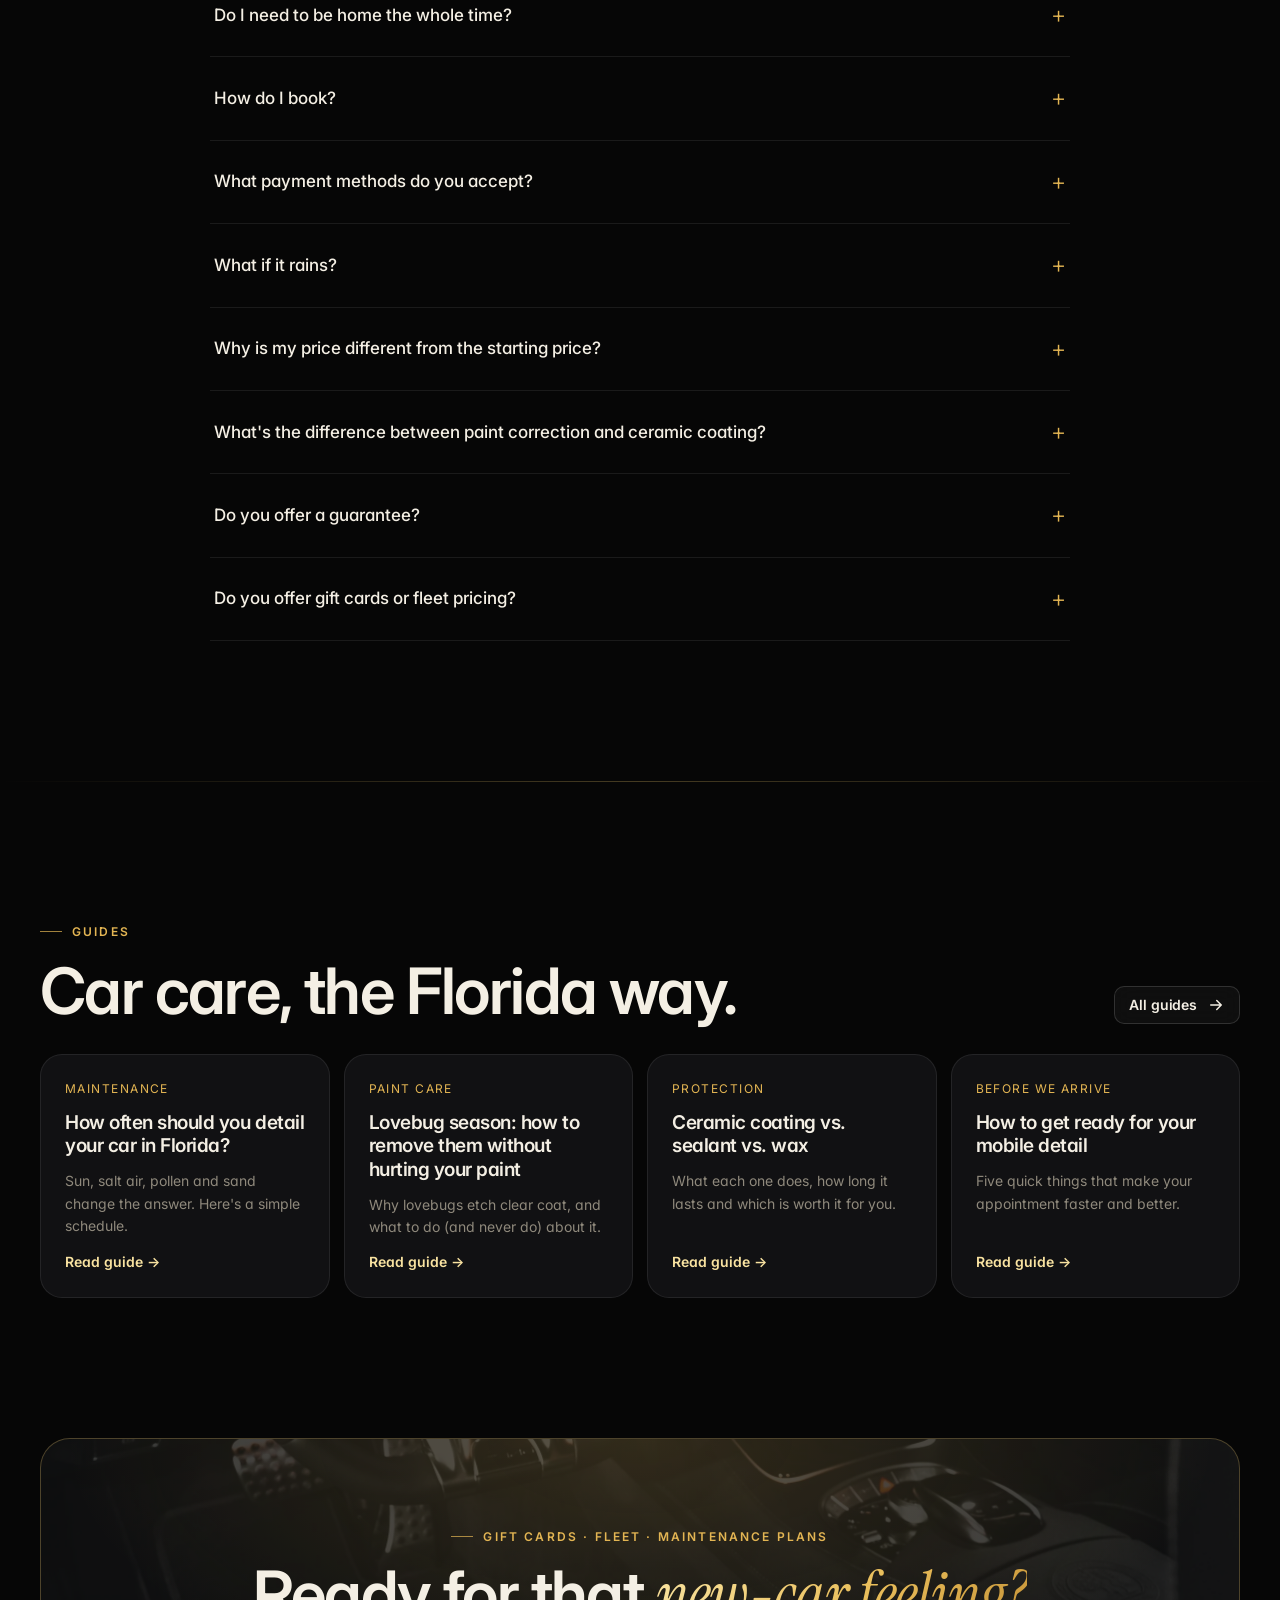
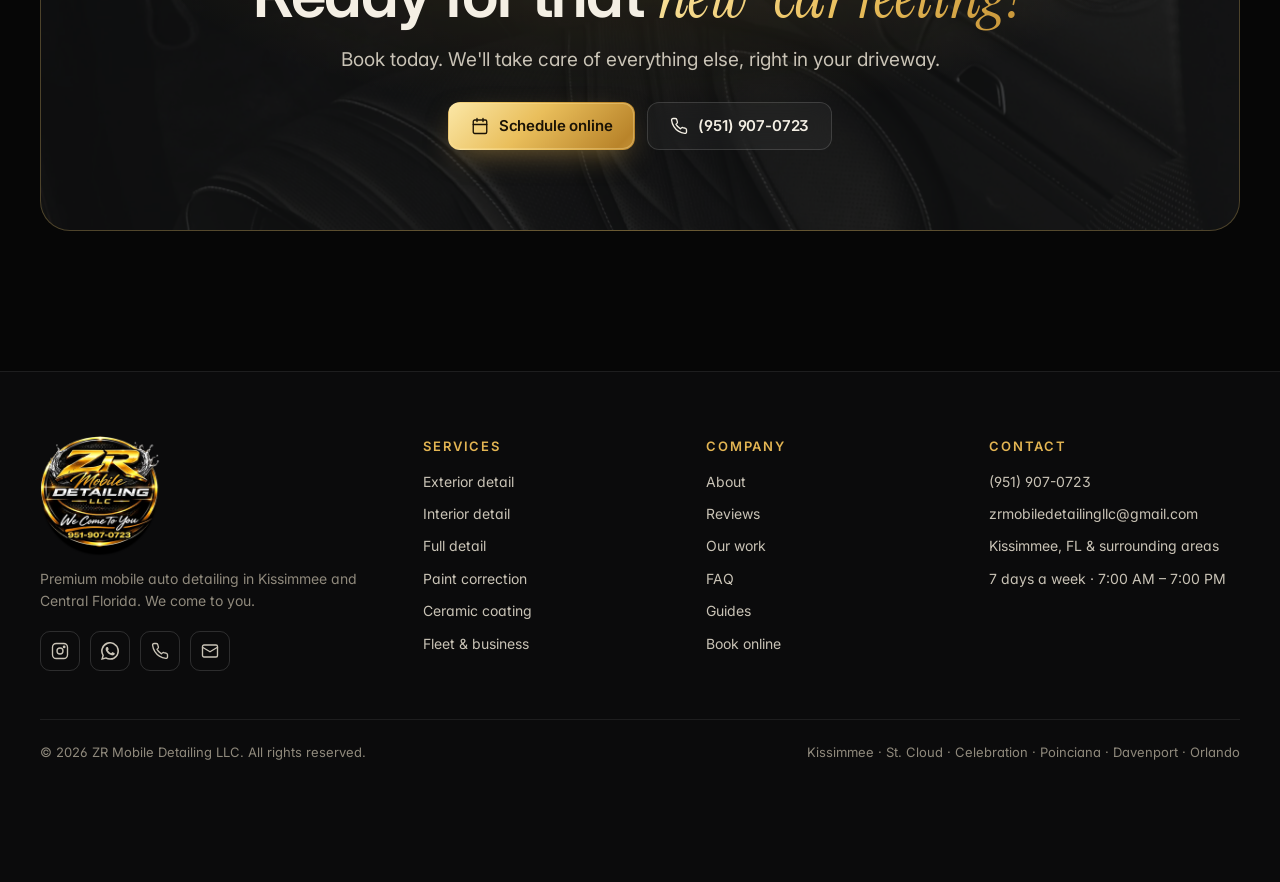
==== commit 93a6dafc: "Hero: replace scroll zoom with showroom card (light sweep, gold wipe between exterior and interior, " ====
--- a/index.html
+++ b/index.html
@@ -138,26 +138,35 @@
       </div>
     </div>
 
-    <!-- Mercury-style card: exterior → zoom → clean interior -->
-    <div class="zoom" id="zoom">
-      <div class="zoom-sticky">
-        <div class="zoom-card" id="zoomCard">
-          <picture><source media="(max-width: 700px)" srcset="images/hero-exterior-m.webp"><img class="zoom-ext" src="images/hero-exterior.webp" alt="Black luxury car under garage lights" width="2400" height="1500"></picture>
-          <picture><source media="(max-width: 700px)" srcset="images/hero-interior-m.webp"><img class="zoom-int" src="images/hero-interior.webp" alt="Spotless black leather interior after a ZR interior detail" width="2400" height="1500" loading="lazy"></picture>
-          <div class="zoom-flash"></div>
-          <div class="zoom-shade"></div>
-          <div class="zoom-progress"></div>
-          <div class="zoom-ui">
-            <div class="zoom-caption" aria-live="polite">
-              <div class="is-on"><span class="tag">Step 1 · Arrival</span><h3>We pull up to your driveway with everything we need.</h3></div>
-              <div><span class="tag">Step 2 · Exterior</span><h3>Foam, hand wash, decon. Every panel, every wheel.</h3></div>
-              <div><span class="tag">Step 3 · Interior</span><h3>Then we step inside. Vacuum, steam, extract, condition.</h3></div>
-              <div><span class="tag">Step 4 · The result</span><h3 class="display" style="font-style:italic">That new-car feeling, back again.</h3></div>
-            </div>
-            <div class="zoom-steps" aria-hidden="true"><span class="is-on">Arrive</span><span>Exterior</span><span>Interior</span><span>Done</span></div>
-          </div>
-        </div>
-        <div class="zoom-frame" id="zoomFrame"></div>
+    <!-- Showroom card: light sweep, tilt, exterior/interior wipe -->
+    <div class="wrap showroom reveal">
+      <div class="sr-stage" id="srStage">
+        <div class="sr-card" id="srCard">
+          <div class="sr-slide is-on">
+            <picture><source media="(max-width: 700px)" srcset="images/hero-exterior-m.webp"><img class="sr-ext" src="images/hero-exterior.webp" alt="Black luxury car under showroom lights" width="2400" height="1500" fetchpriority="high"></picture>
+          </div>
+          <div class="sr-slide">
+            <picture><source media="(max-width: 700px)" srcset="images/hero-interior-m.webp"><img src="images/hero-interior.webp" alt="Spotless black leather interior after a ZR interior detail" width="2400" height="1500" loading="lazy"></picture>
+          </div>
+          <div class="sr-edge" aria-hidden="true"></div>
+          <div class="sr-beam" aria-hidden="true"></div>
+          <div class="sr-spot" aria-hidden="true"></div>
+          <div class="sr-shade" aria-hidden="true"></div>
+
+          <div class="sr-chip sr-tl"><svg><use href="#i-shield"/></svg>Licensed &amp; insured</div>
+          <div class="sr-chip sr-tr"><span class="muted">From</span> <b class="gold-text">$100</b></div>
+
+          <div class="sr-ui">
+            <div class="sr-caption" aria-live="polite">
+              <div class="is-on"><span class="tag">Exterior</span><h3>Hand-washed, decontaminated, sealed. <span class="display gold-text" style="font-style:italic">Mirror finish.</span></h3></div>
+              <div><span class="tag">Interior</span><h3>Vacuumed, steamed, conditioned. <span class="display gold-text" style="font-style:italic">New-car feel.</span></h3></div>
+            </div>
+            <div class="sr-tabs" role="tablist" aria-label="Show">
+              <button role="tab" aria-selected="true">Exterior<i></i></button>
+              <button role="tab" aria-selected="false">Interior<i></i></button>
+            </div>
+          </div>
+        </div>
       </div>
     </div>
   </section>
--- a/css/styles.css
+++ b/css/styles.css
@@ -197,37 +197,70 @@
 .hero-meta svg { width: 16px; height: 16px; color: var(--gold); }
 .stars { color: var(--gold); letter-spacing: 2px; }
 
-/* ---------- Zoom card (Mercury-style) ---------- */
-.zoom { position: relative; height: 330vh; margin-top: clamp(40px, 6vw, 70px); }
-.zoom-sticky { position: sticky; top: 0; height: 100vh; height: 100svh; overflow: hidden; }
-.zoom-card {
-  --p: 0; --ix: 16px; --iy: 12vh; --r: 30px;
-  position: absolute; inset: 0; overflow: hidden; background: #000;
-  clip-path: inset(var(--iy) var(--ix) var(--iy) var(--ix) round var(--r));
-}
-.zoom-frame { position: absolute; inset: var(--iy) var(--ix); border-radius: var(--r); box-shadow: 0 0 0 1px var(--gold-line), 0 40px 120px -30px rgba(227,181,83,.3); pointer-events: none; z-index: 2; }
-.zoom-card img { position: absolute; inset: 0; width: 100%; height: 100%; object-fit: cover; }
-.zoom-ext { object-position: 50% 78%; transform-origin: 50% 74%; }
-.zoom-int { opacity: 0; }
-.zoom-shade { position: absolute; inset: 0; background: linear-gradient(180deg, rgba(0,0,0,.25), transparent 30%, transparent 55%, rgba(0,0,0,.75)); pointer-events: none; }
-.zoom-flash { position: absolute; inset: 0; background: radial-gradient(circle at 50% 55%, rgba(255,240,200,.9), rgba(227,181,83,.25) 40%, transparent 70%); opacity: 0; pointer-events: none; mix-blend-mode: screen; }
-.zoom-ui { position: absolute; left: var(--ix); right: var(--ix); bottom: var(--iy); padding: clamp(18px, 3vw, 36px); display: flex; align-items: flex-end; justify-content: space-between; gap: 20px; }
-.zoom-caption { position: relative; min-height: 96px; flex: 1; text-align: left; }
-.zoom-caption > div { position: absolute; left: 0; bottom: 0; opacity: 0; transform: translateY(14px); transition: opacity .5s var(--ease), transform .5s var(--ease); }
-.zoom-caption > div.is-on { opacity: 1; transform: none; }
-.zoom-caption .tag { display: inline-block; font-size: 11px; letter-spacing: .16em; text-transform: uppercase; padding: 5px 10px; border-radius: 6px; background: rgba(0,0,0,.55); border: 1px solid var(--gold-line); color: var(--gold-hi); backdrop-filter: blur(8px); margin-bottom: 10px; }
-.zoom-caption h3 { font-size: clamp(22px, 3vw, 40px); max-width: 560px; text-shadow: 0 2px 30px rgba(0,0,0,.6); }
-.zoom-steps { display: flex; gap: 6px; padding: 6px; border-radius: 12px; background: rgba(0,0,0,.5); border: 1px solid var(--line-strong); backdrop-filter: blur(12px); }
-.zoom-steps span { font-size: 12px; padding: 6px 10px; border-radius: 8px; color: var(--muted); transition: background .4s, color .4s; white-space: nowrap; }
-.zoom-steps span.is-on { background: var(--gold-grad); color: #1a1205; font-weight: 600; }
-.zoom-progress { position: absolute; left: var(--ix); top: var(--iy); height: 2px; width: calc((100% - 2 * var(--ix)) * var(--p)); background: var(--gold-grad); z-index: 3; }
+/* ---------- Showroom card ---------- */
+.showroom { margin-top: clamp(48px, 7vw, 84px); margin-bottom: clamp(56px, 8vw, 100px); }
+.sr-stage { perspective: 1600px; }
+.sr-card {
+  --mx: 50%; --my: 40%; --rx: 0deg; --ry: 0deg;
+  position: relative; overflow: hidden; isolation: isolate;
+  aspect-ratio: 16 / 9; max-height: 680px; width: 100%;
+  border-radius: var(--radius-xl); background: #000;
+  box-shadow: 0 0 0 1px var(--gold-line), 0 50px 140px -40px rgba(227,181,83,.32), 0 30px 60px -30px rgba(0,0,0,.9);
+  transform: rotateX(var(--rx)) rotateY(var(--ry));
+  transition: transform .6s var(--ease);
+  text-align: left;
+}
+.sr-card::after { content: ""; position: absolute; inset: 0; border-radius: inherit; pointer-events: none; z-index: 6;
+  background: linear-gradient(135deg, rgba(255,240,200,.35), transparent 22%, transparent 78%, rgba(227,181,83,.3)) border-box;
+  -webkit-mask: linear-gradient(#000 0 0) padding-box, linear-gradient(#000 0 0); -webkit-mask-composite: xor; mask-composite: exclude; border: 1px solid transparent; }
+.sr-slide { position: absolute; inset: 0; clip-path: inset(0 100% 0 0); z-index: 1; }
+.sr-slide.is-on { clip-path: inset(0 0 0 0); z-index: 1; }
+.sr-slide.is-in { z-index: 2; animation: srWipe 1.15s var(--ease) forwards; }
+@keyframes srWipe { from { clip-path: inset(0 100% 0 0); } to { clip-path: inset(0 0 0 0); } }
+.sr-slide img { width: 100%; height: 100%; object-fit: cover; }
+.sr-ext { object-position: 50% 78%; }
+.sr-edge { position: absolute; top: 0; bottom: 0; left: 0; width: 2px; z-index: 3; opacity: 0; pointer-events: none;
+  background: linear-gradient(180deg, transparent, #fff6d8 30%, var(--gold) 70%, transparent);
+  box-shadow: 0 0 24px 6px rgba(227,181,83,.55), 0 0 80px 20px rgba(227,181,83,.2); }
+.sr-edge.is-run { animation: srEdge 1.15s var(--ease) forwards; }
+@keyframes srEdge { 0% { left: 0; opacity: 1; } 85% { opacity: 1; } 100% { left: 100%; opacity: 0; } }
+.sr-beam { position: absolute; inset: -20% -60%; z-index: 4; pointer-events: none; mix-blend-mode: screen;
+  background: linear-gradient(105deg, transparent 42%, rgba(255,244,214,.07) 46%, rgba(255,236,190,.22) 50%, rgba(255,244,214,.07) 54%, transparent 58%);
+  animation: srBeam 7s ease-in-out infinite; }
+@keyframes srBeam { 0%, 15% { transform: translateX(-45%); } 70%, 100% { transform: translateX(45%); } }
+.sr-spot { position: absolute; inset: 0; z-index: 4; pointer-events: none; opacity: 0; transition: opacity .5s; mix-blend-mode: screen;
+  background: radial-gradient(420px circle at var(--mx) var(--my), rgba(255,226,150,.16), transparent 60%); }
+.sr-card:hover .sr-spot { opacity: 1; }
+.sr-shade { position: absolute; inset: 0; z-index: 4; pointer-events: none; background: linear-gradient(180deg, rgba(0,0,0,.35), transparent 28%, transparent 50%, rgba(0,0,0,.82)); }
+.sr-chip { position: absolute; z-index: 5; display: inline-flex; align-items: center; gap: 8px; padding: 9px 13px; border-radius: 12px; font-size: 13px; font-weight: 500;
+  background: rgba(10,10,10,.5); border: 1px solid var(--line-strong); backdrop-filter: blur(14px) saturate(140%); -webkit-backdrop-filter: blur(14px) saturate(140%);
+  animation: srFloat 6s ease-in-out infinite; }
+.sr-chip svg { width: 15px; height: 15px; color: var(--gold); }
+.sr-chip b { font-size: 18px; letter-spacing: -0.02em; }
+.sr-tl { top: clamp(14px, 2.4vw, 28px); left: clamp(14px, 2.4vw, 28px); }
+.sr-tr { top: clamp(14px, 2.4vw, 28px); right: clamp(14px, 2.4vw, 28px); animation-delay: -3s; }
+@keyframes srFloat { 50% { transform: translateY(-5px); } }
+.sr-ui { position: absolute; z-index: 5; left: 0; right: 0; bottom: 0; padding: clamp(18px, 3vw, 36px); display: flex; align-items: flex-end; justify-content: space-between; gap: 20px; }
+.sr-caption { position: relative; flex: 1; min-height: 110px; }
+.sr-caption > div { position: absolute; left: 0; bottom: 0; opacity: 0; transform: translateY(12px); filter: blur(6px); transition: opacity .7s var(--ease), transform .7s var(--ease), filter .7s var(--ease); }
+.sr-caption > div.is-on { opacity: 1; transform: none; filter: none; transition-delay: .25s; }
+.sr-caption .tag { display: inline-block; font-size: 11px; letter-spacing: .16em; text-transform: uppercase; padding: 5px 10px; border-radius: 6px; background: rgba(0,0,0,.55); border: 1px solid var(--gold-line); color: var(--gold-hi); backdrop-filter: blur(8px); margin-bottom: 10px; }
+.sr-caption h3 { font-size: clamp(22px, 3vw, 40px); max-width: 620px; text-shadow: 0 2px 30px rgba(0,0,0,.6); }
+.sr-tabs { display: flex; gap: 6px; padding: 6px; border-radius: 12px; background: rgba(0,0,0,.5); border: 1px solid var(--line-strong); backdrop-filter: blur(12px); -webkit-backdrop-filter: blur(12px); }
+.sr-tabs button { position: relative; overflow: hidden; border: 0; cursor: pointer; background: transparent; color: var(--ink-2); font-size: 13px; font-weight: 500; padding: 9px 16px; border-radius: 8px; transition: color .3s, background .3s; }
+.sr-tabs button[aria-selected="true"] { color: var(--ink); background: rgba(255,255,255,.08); }
+.sr-tabs button i { position: absolute; left: 0; bottom: 0; height: 2px; width: 0; background: var(--gold-grad); }
+.sr-tabs button[aria-selected="true"] i { animation: srProg var(--dur, 6s) linear forwards; }
+.sr-card.is-paused .sr-tabs button i { animation-play-state: paused; }
+@keyframes srProg { to { width: 100%; } }
 @media (max-width: 700px) {
-  .zoom-ext { object-position: 50% 100%; transform-origin: 50% 82%; }
-  .zoom-ui { flex-direction: column; align-items: stretch; }
-  .zoom-steps { justify-content: space-between; }
-  .zoom-steps span { padding: 6px 7px; font-size: 11px; }
-  .zoom-caption { min-height: 120px; }
-}
+  .sr-card { aspect-ratio: 4 / 5; max-height: none; border-radius: var(--radius-lg); }
+  .sr-ext { object-position: 50% 100%; }
+  .sr-ui { flex-direction: column; align-items: stretch; }
+  .sr-tabs button { flex: 1; }
+  .sr-caption { min-height: 104px; }
+}
+@media (prefers-reduced-motion: reduce) { .sr-beam, .sr-chip { animation: none; } .sr-card { transform: none; } }
 
 /* ---------- Marquee / trust strip ---------- */
 .trust { border-block: 1px solid var(--line); background: var(--bg-2); overflow: hidden; }
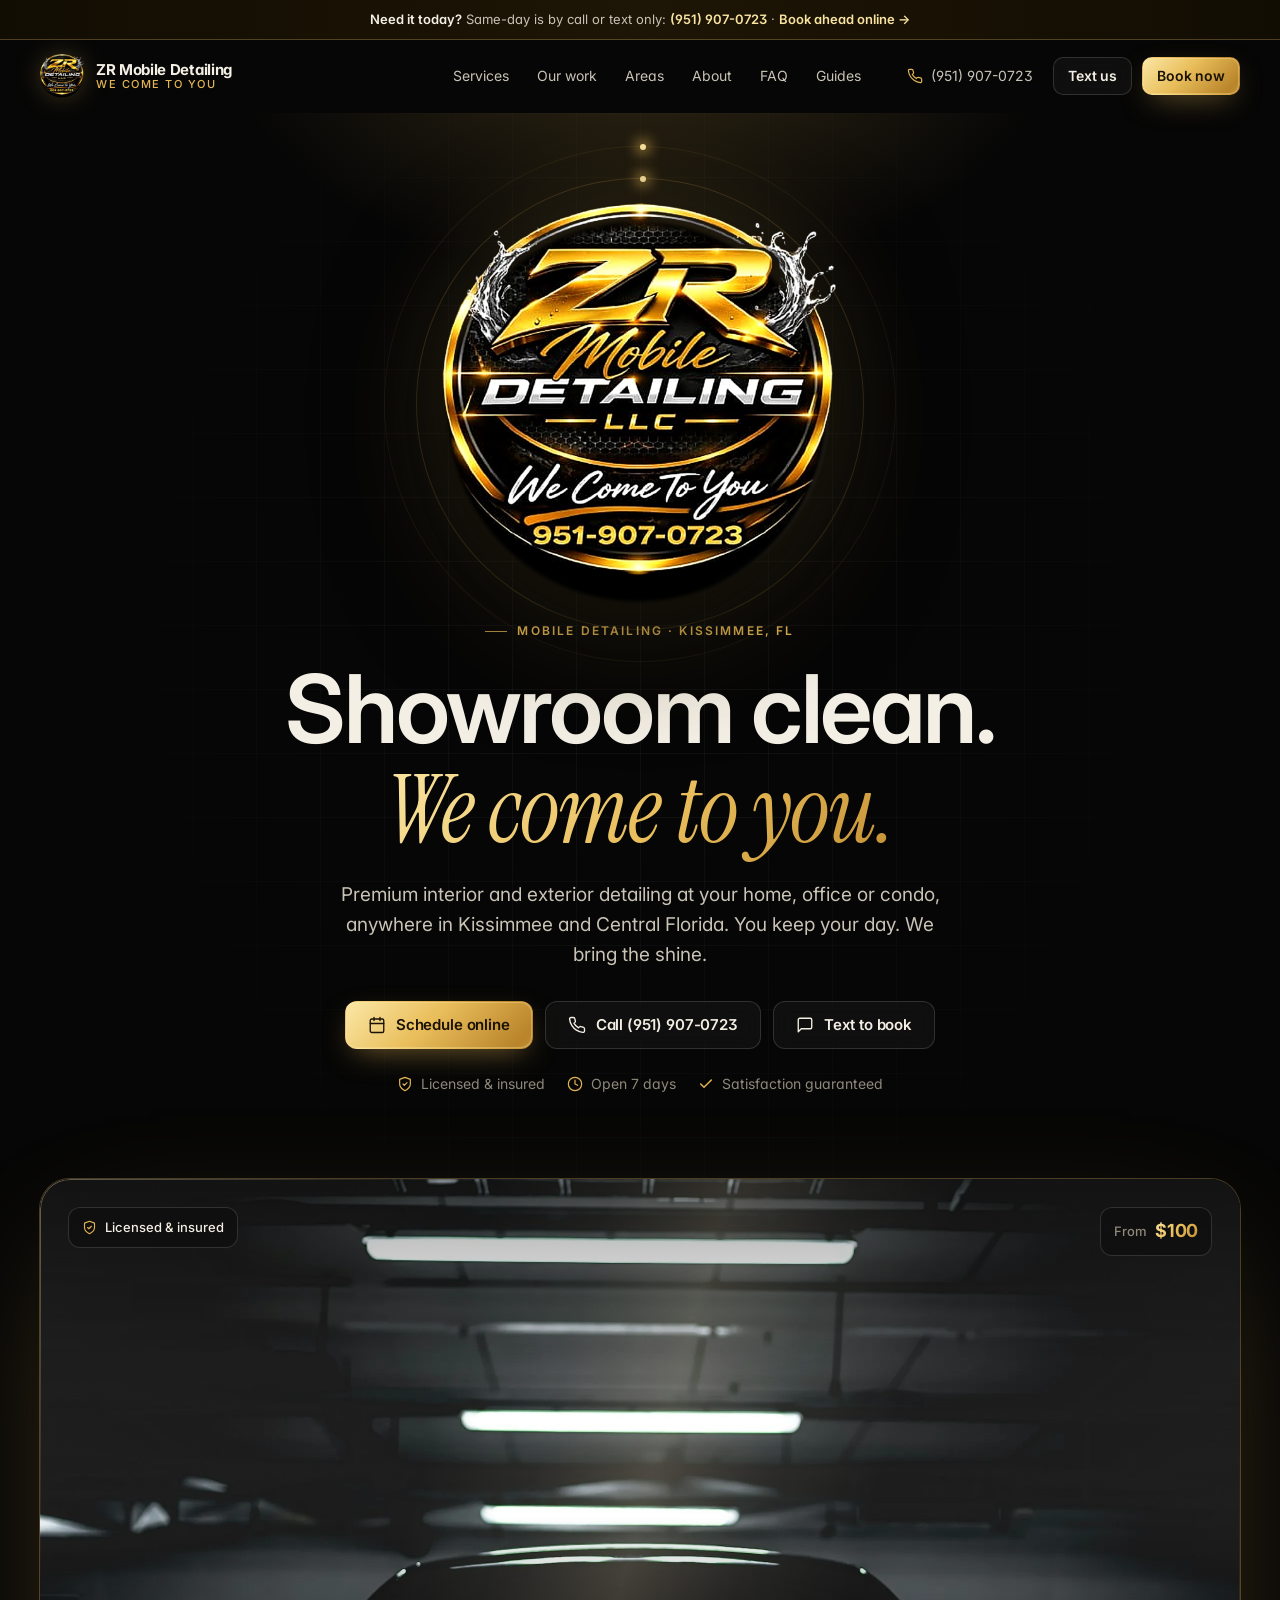
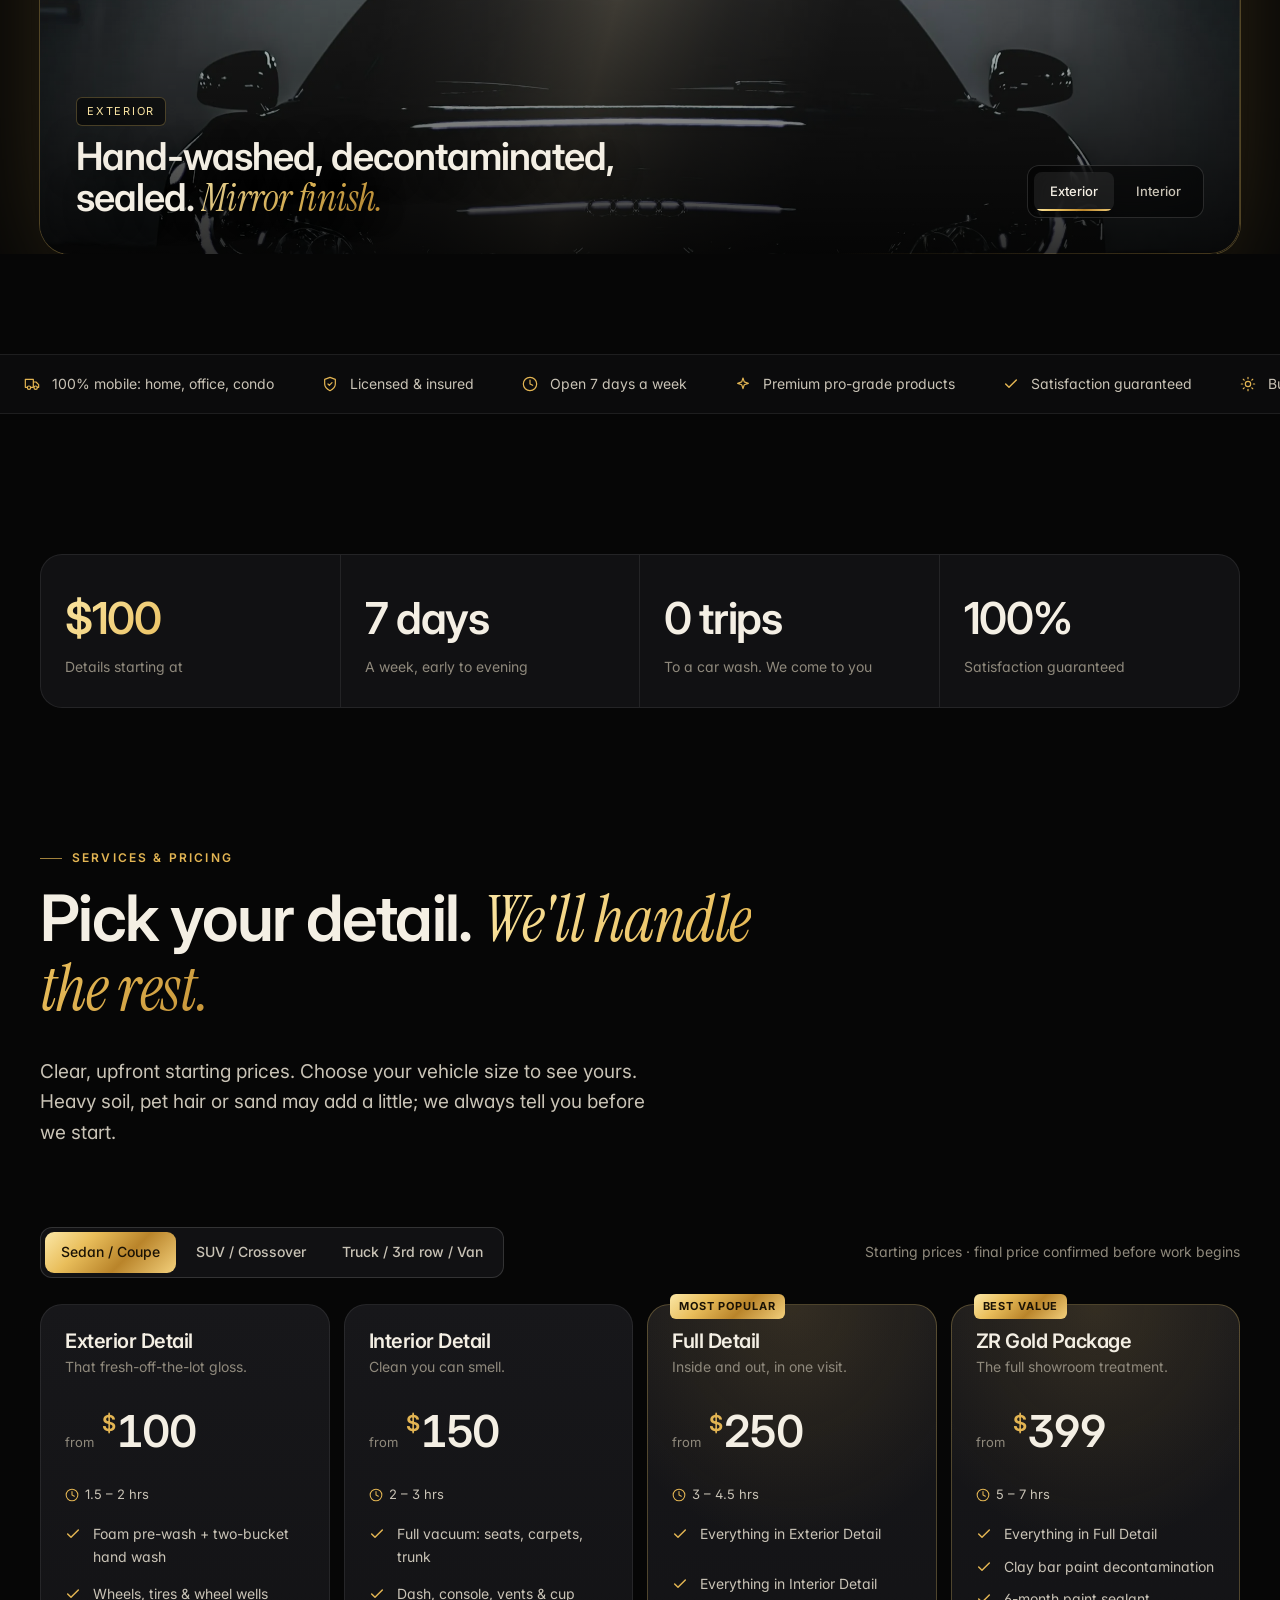
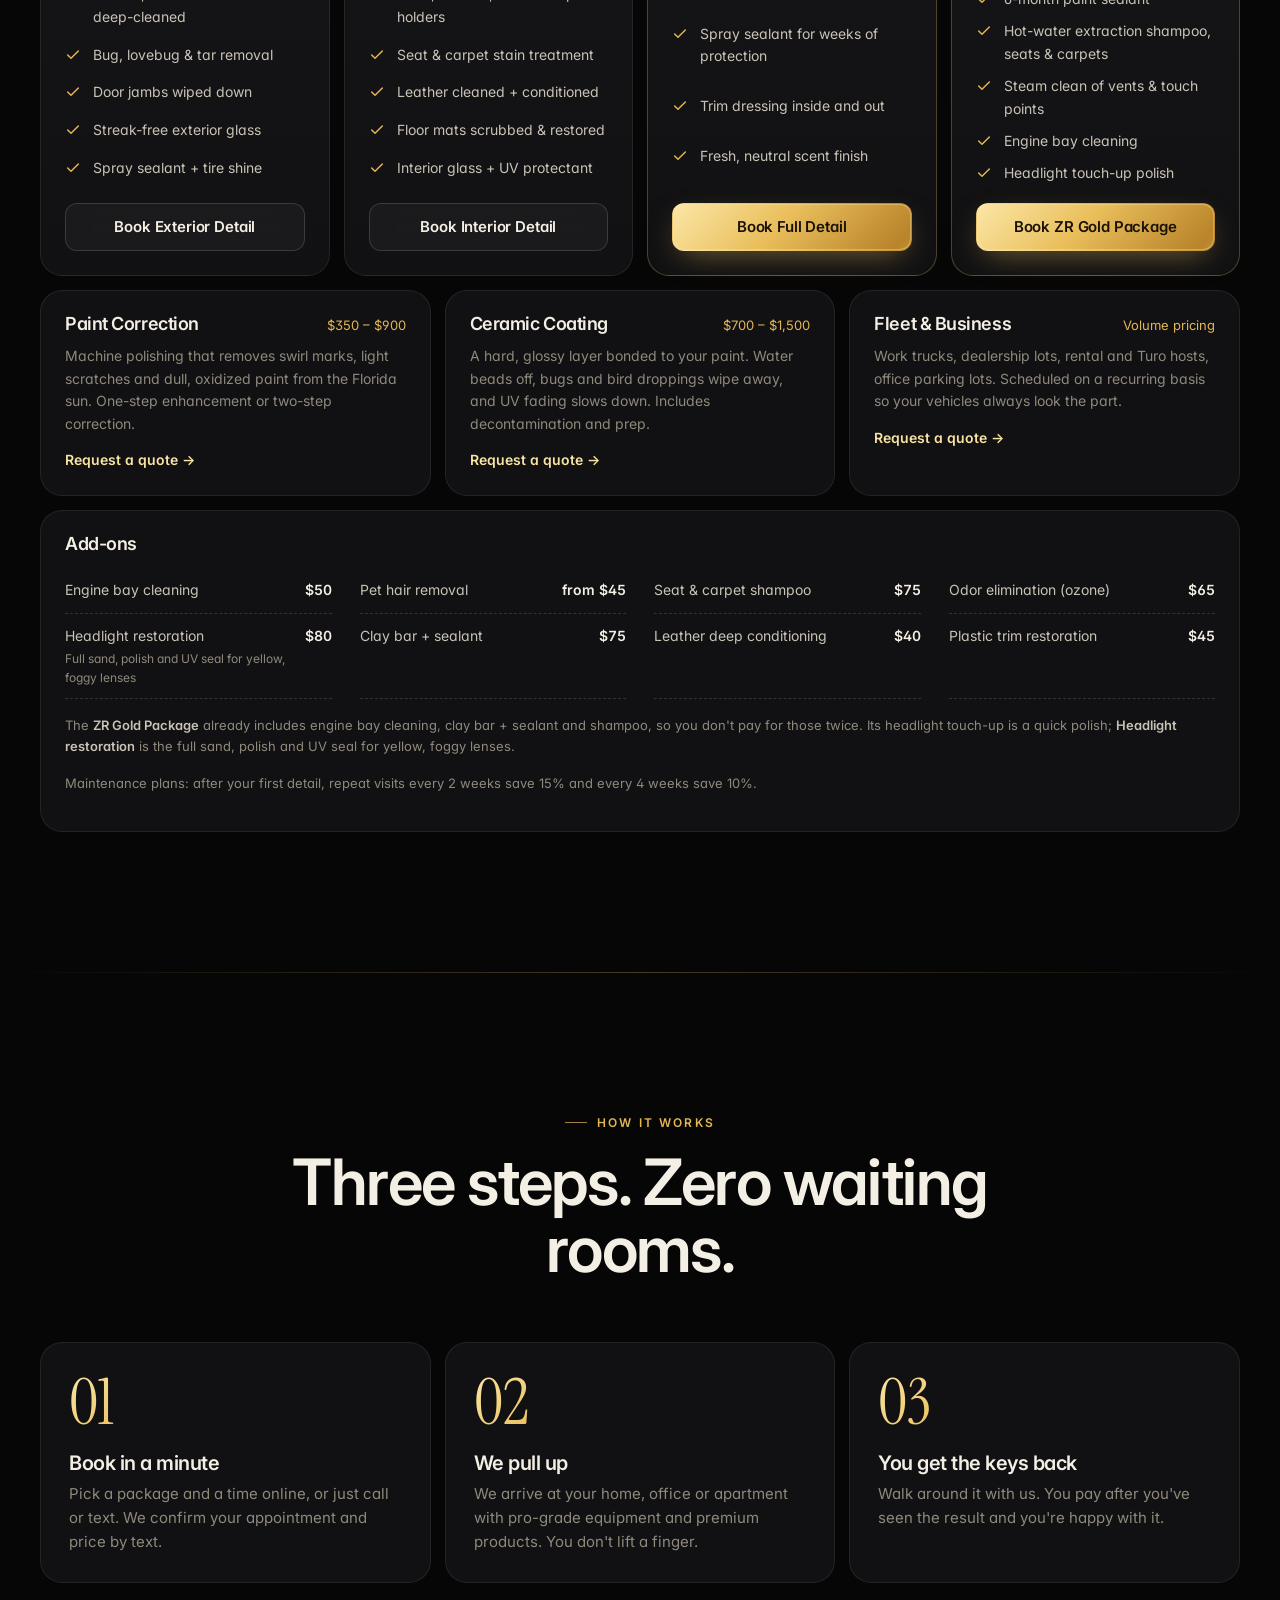
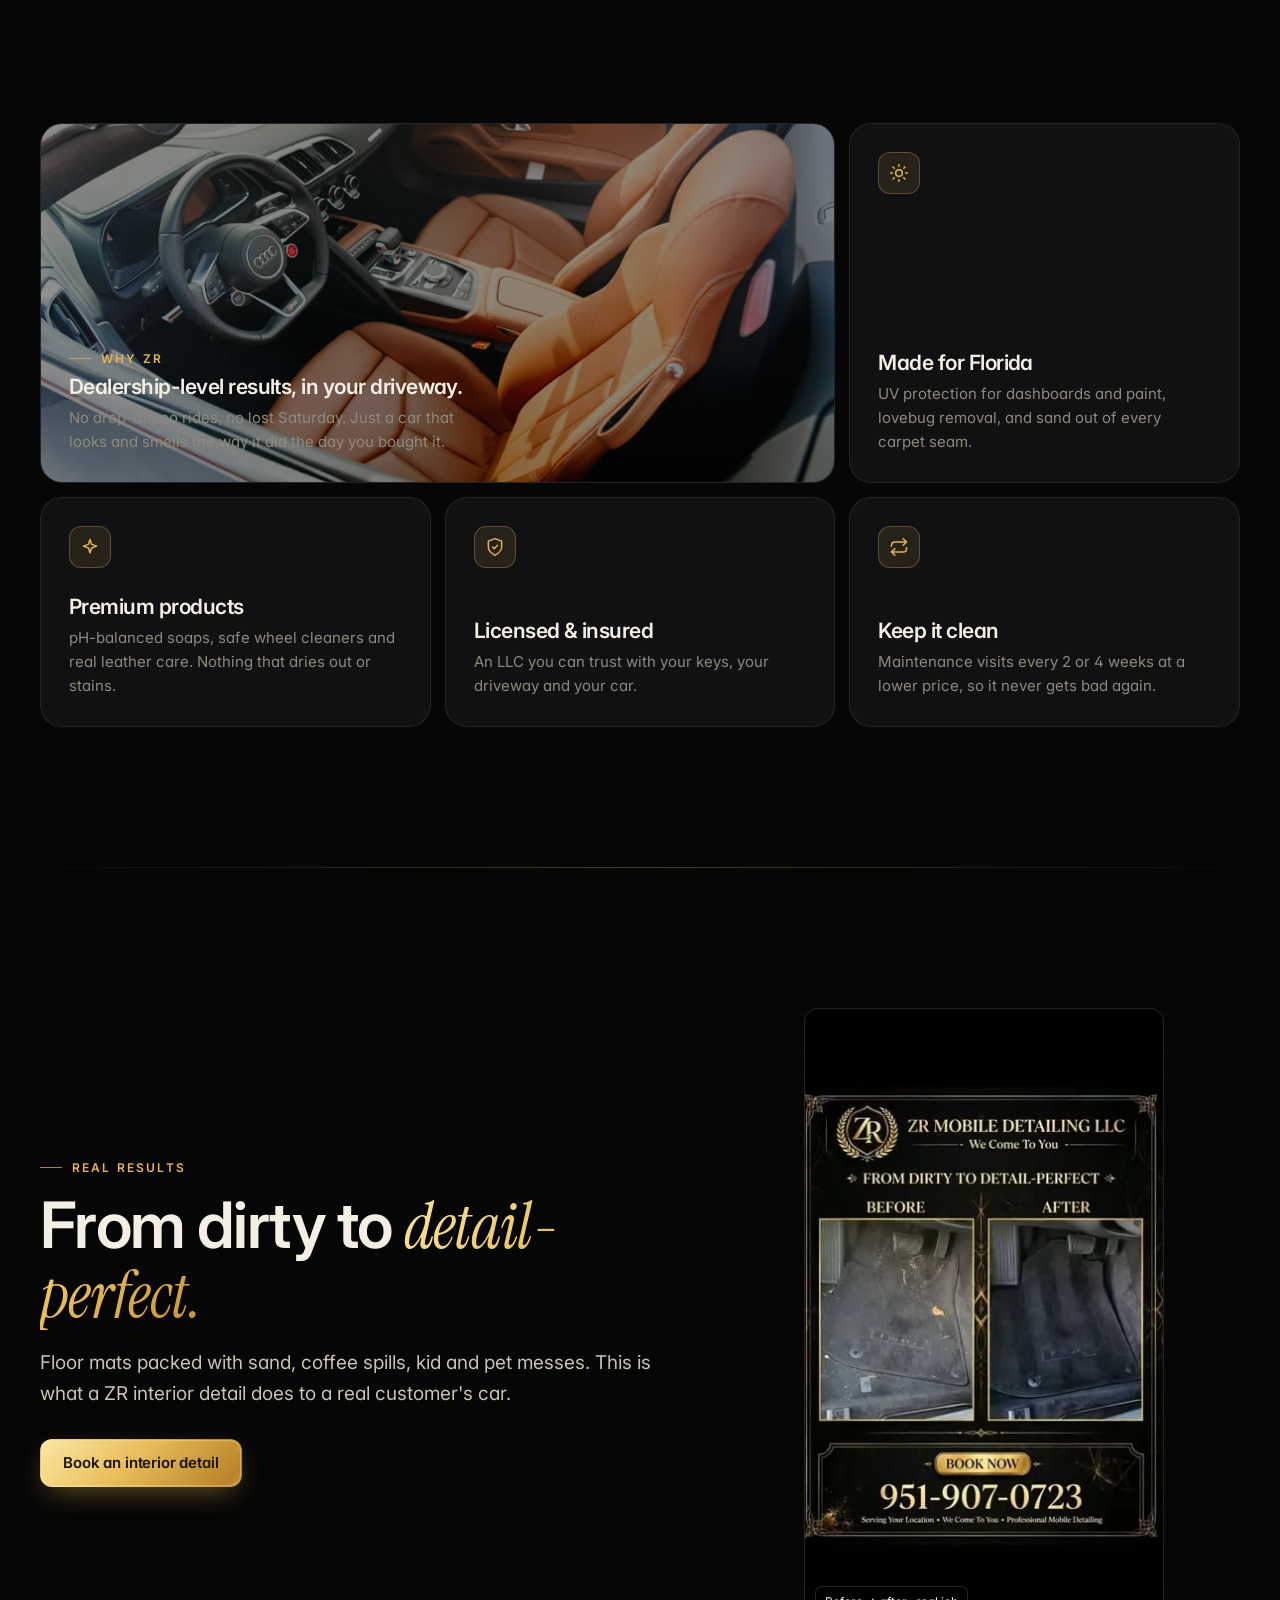
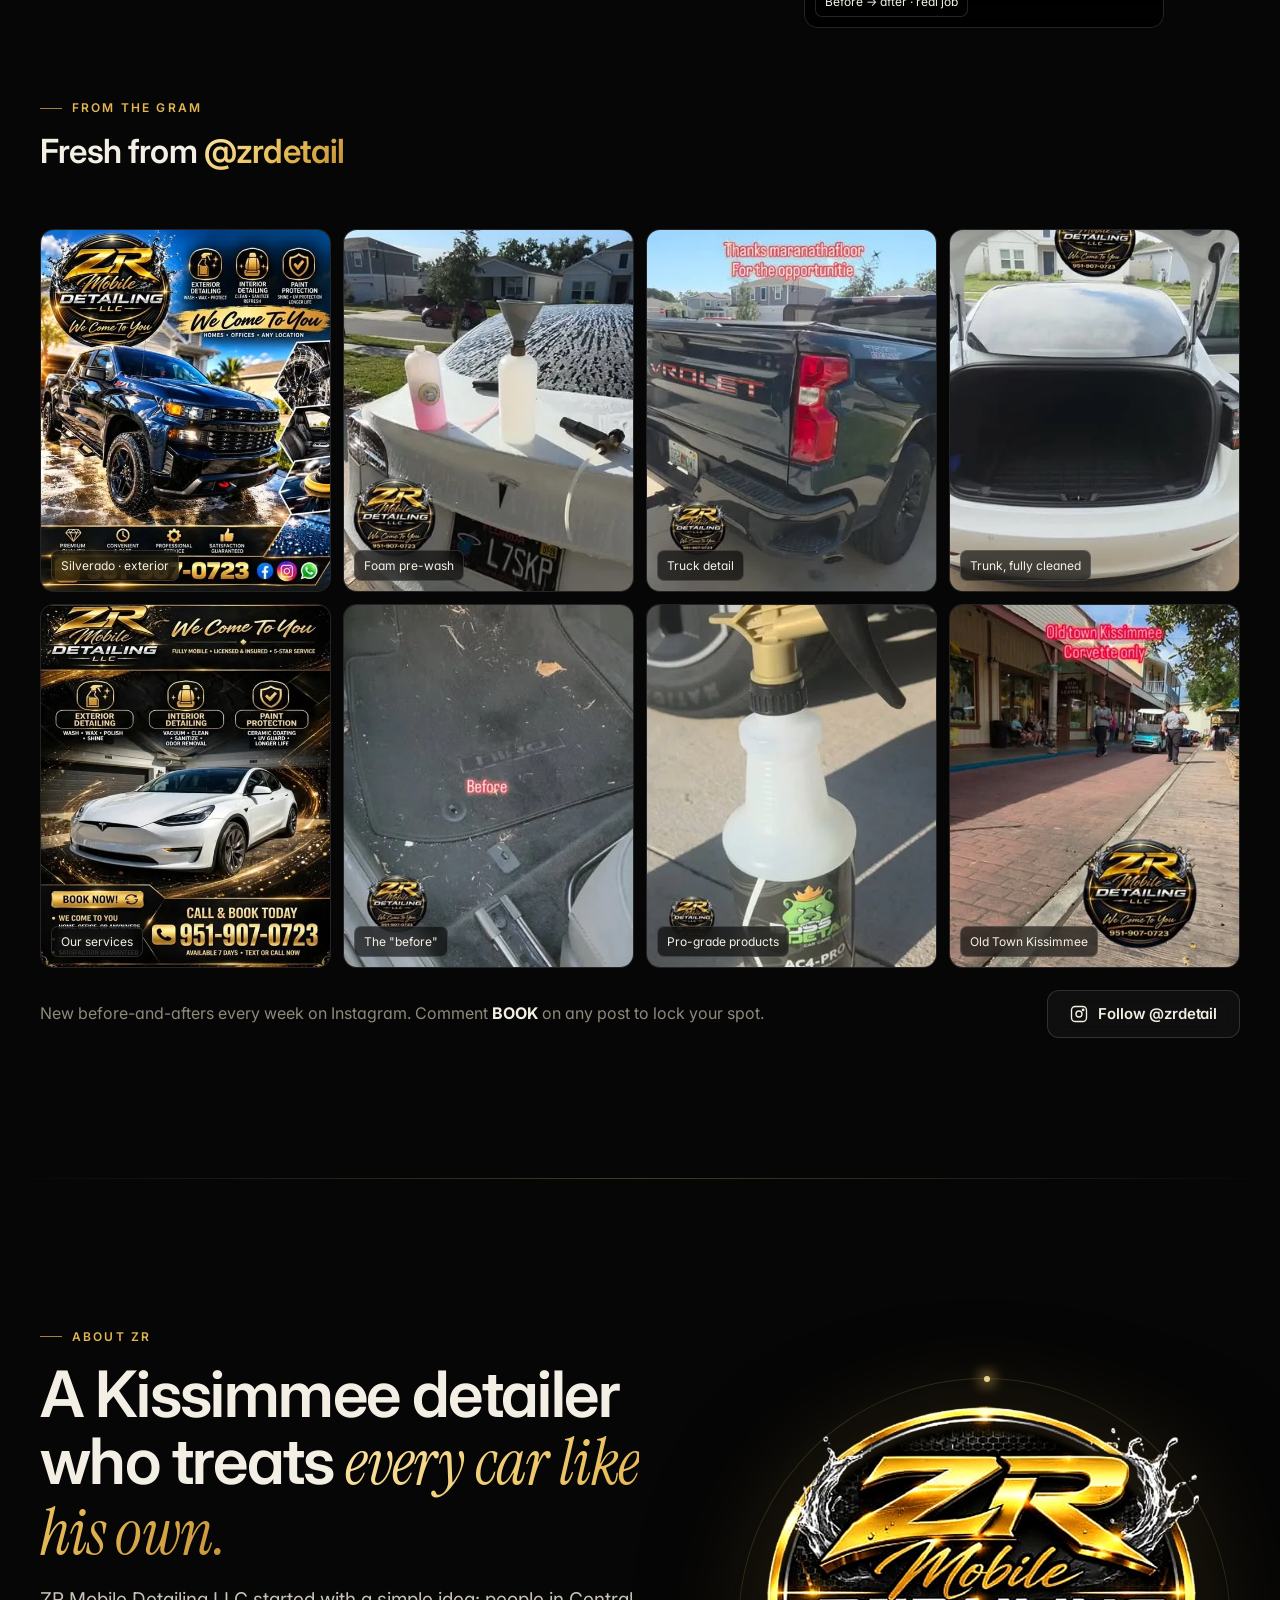
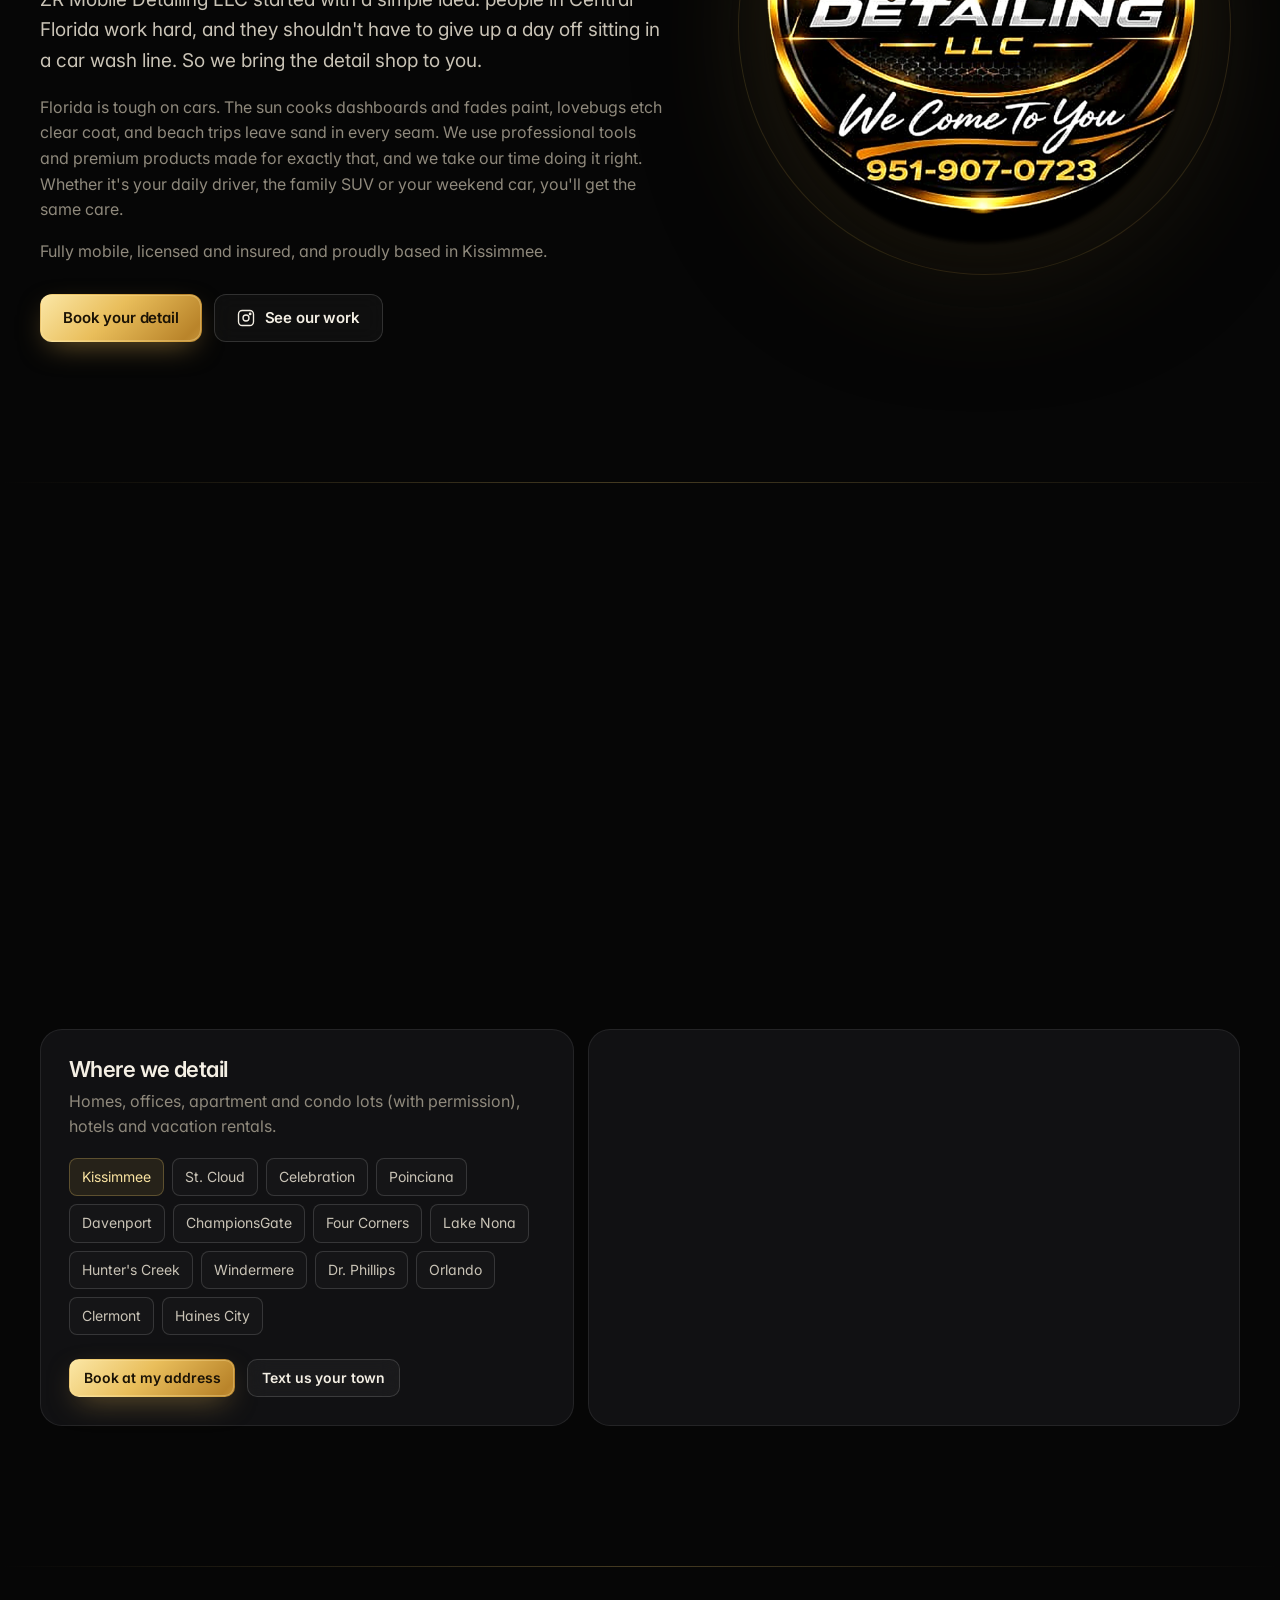
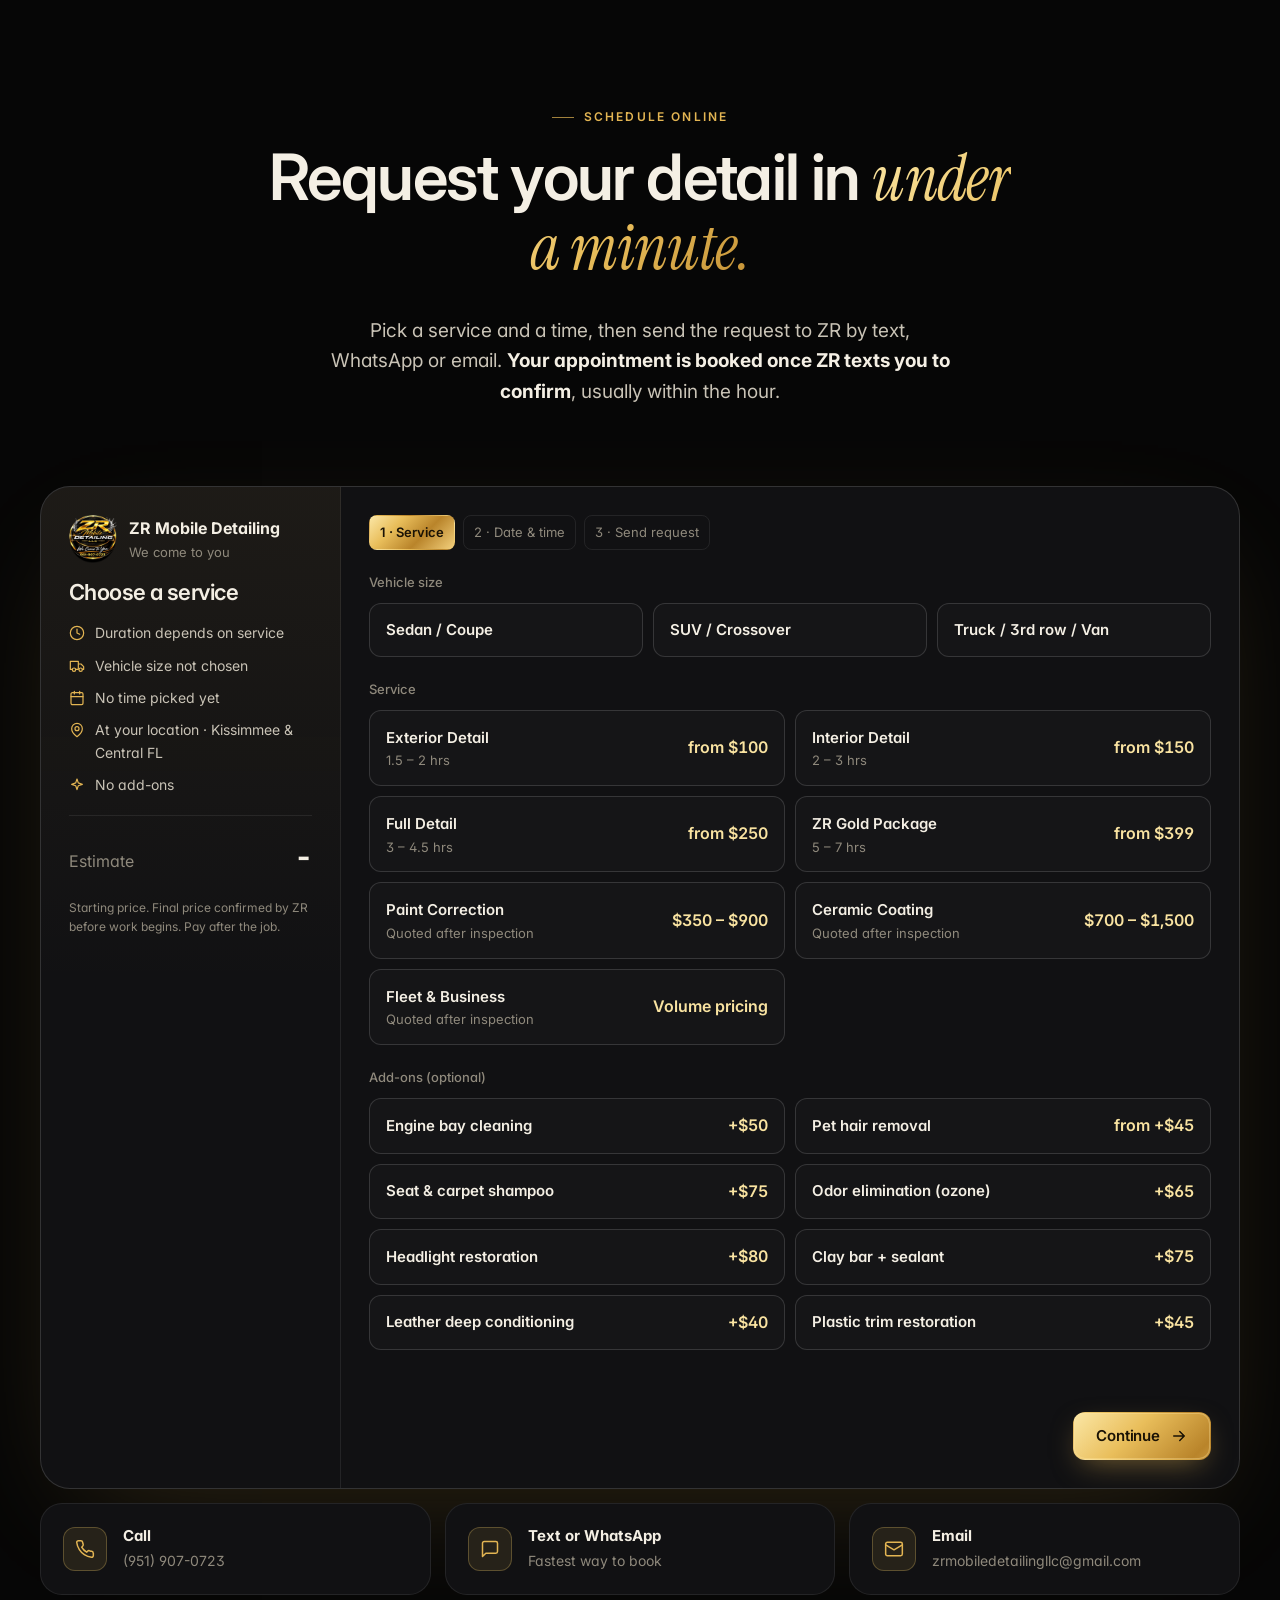
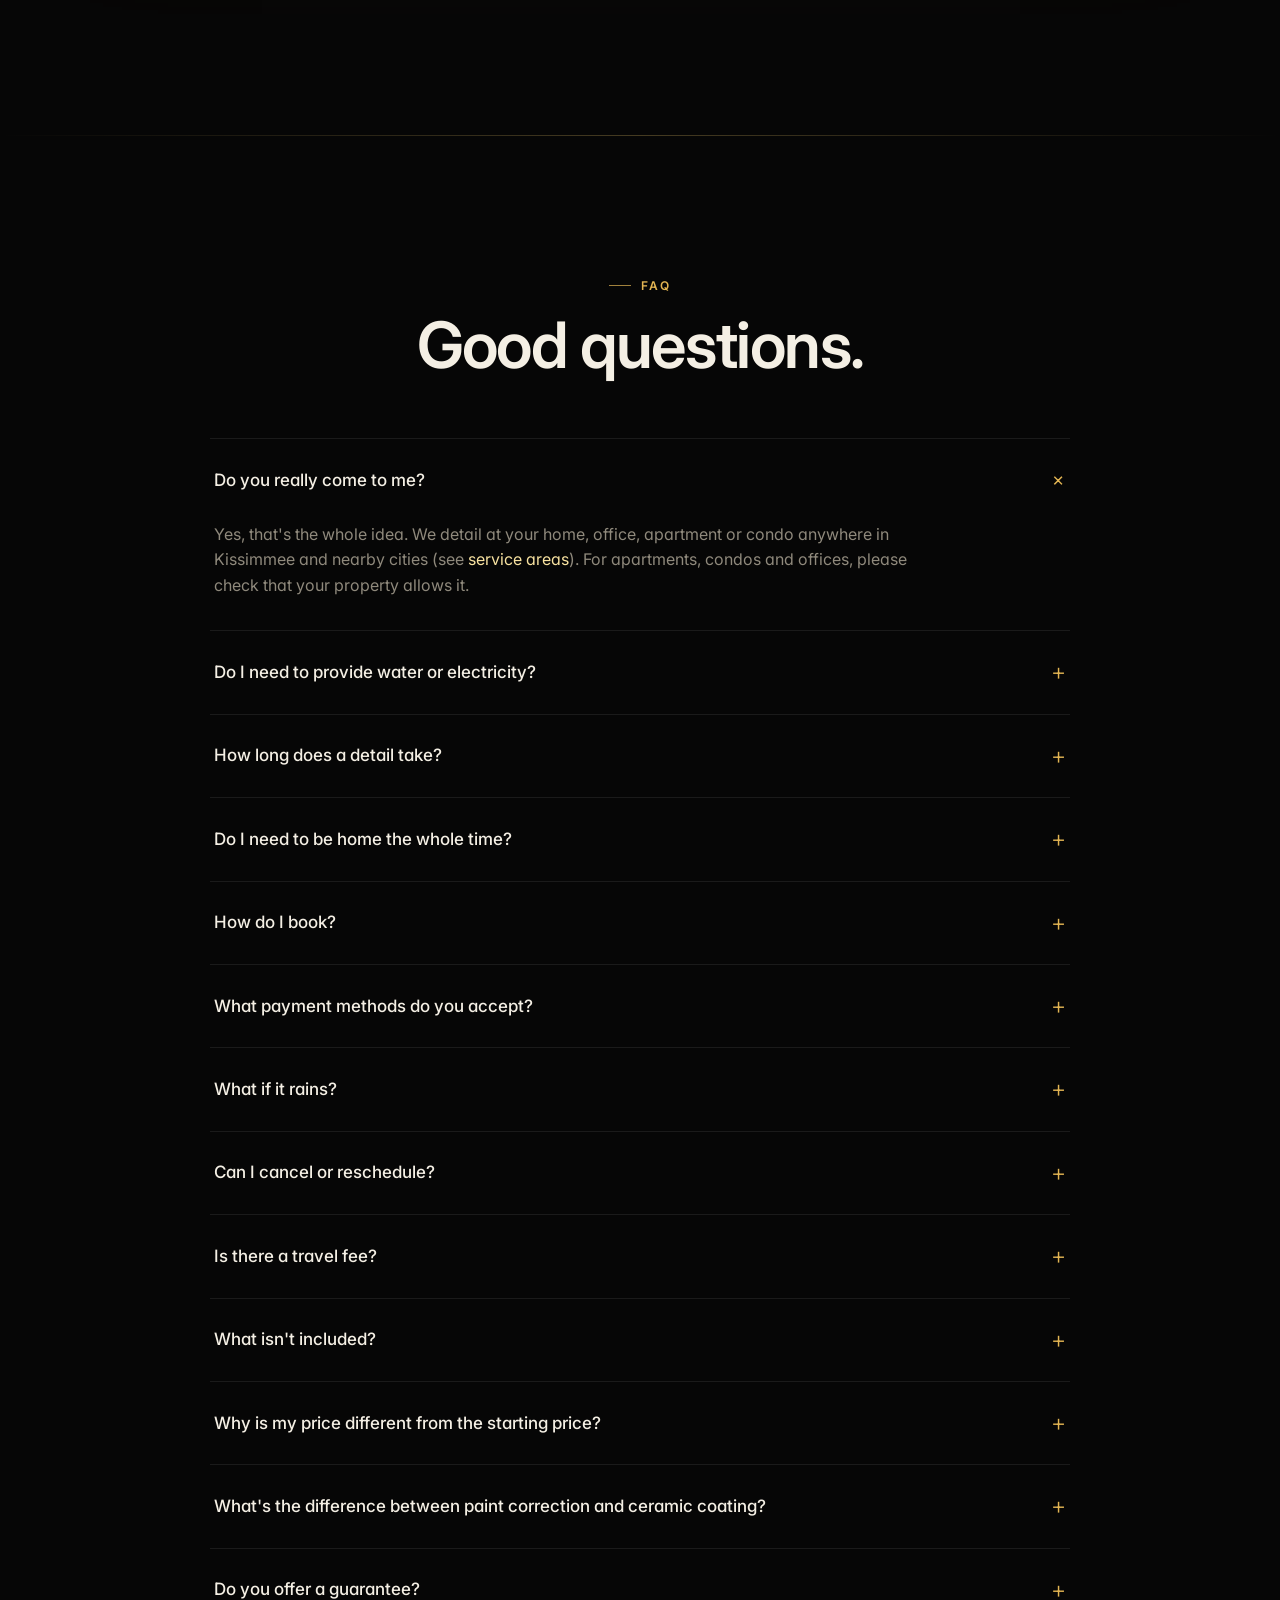
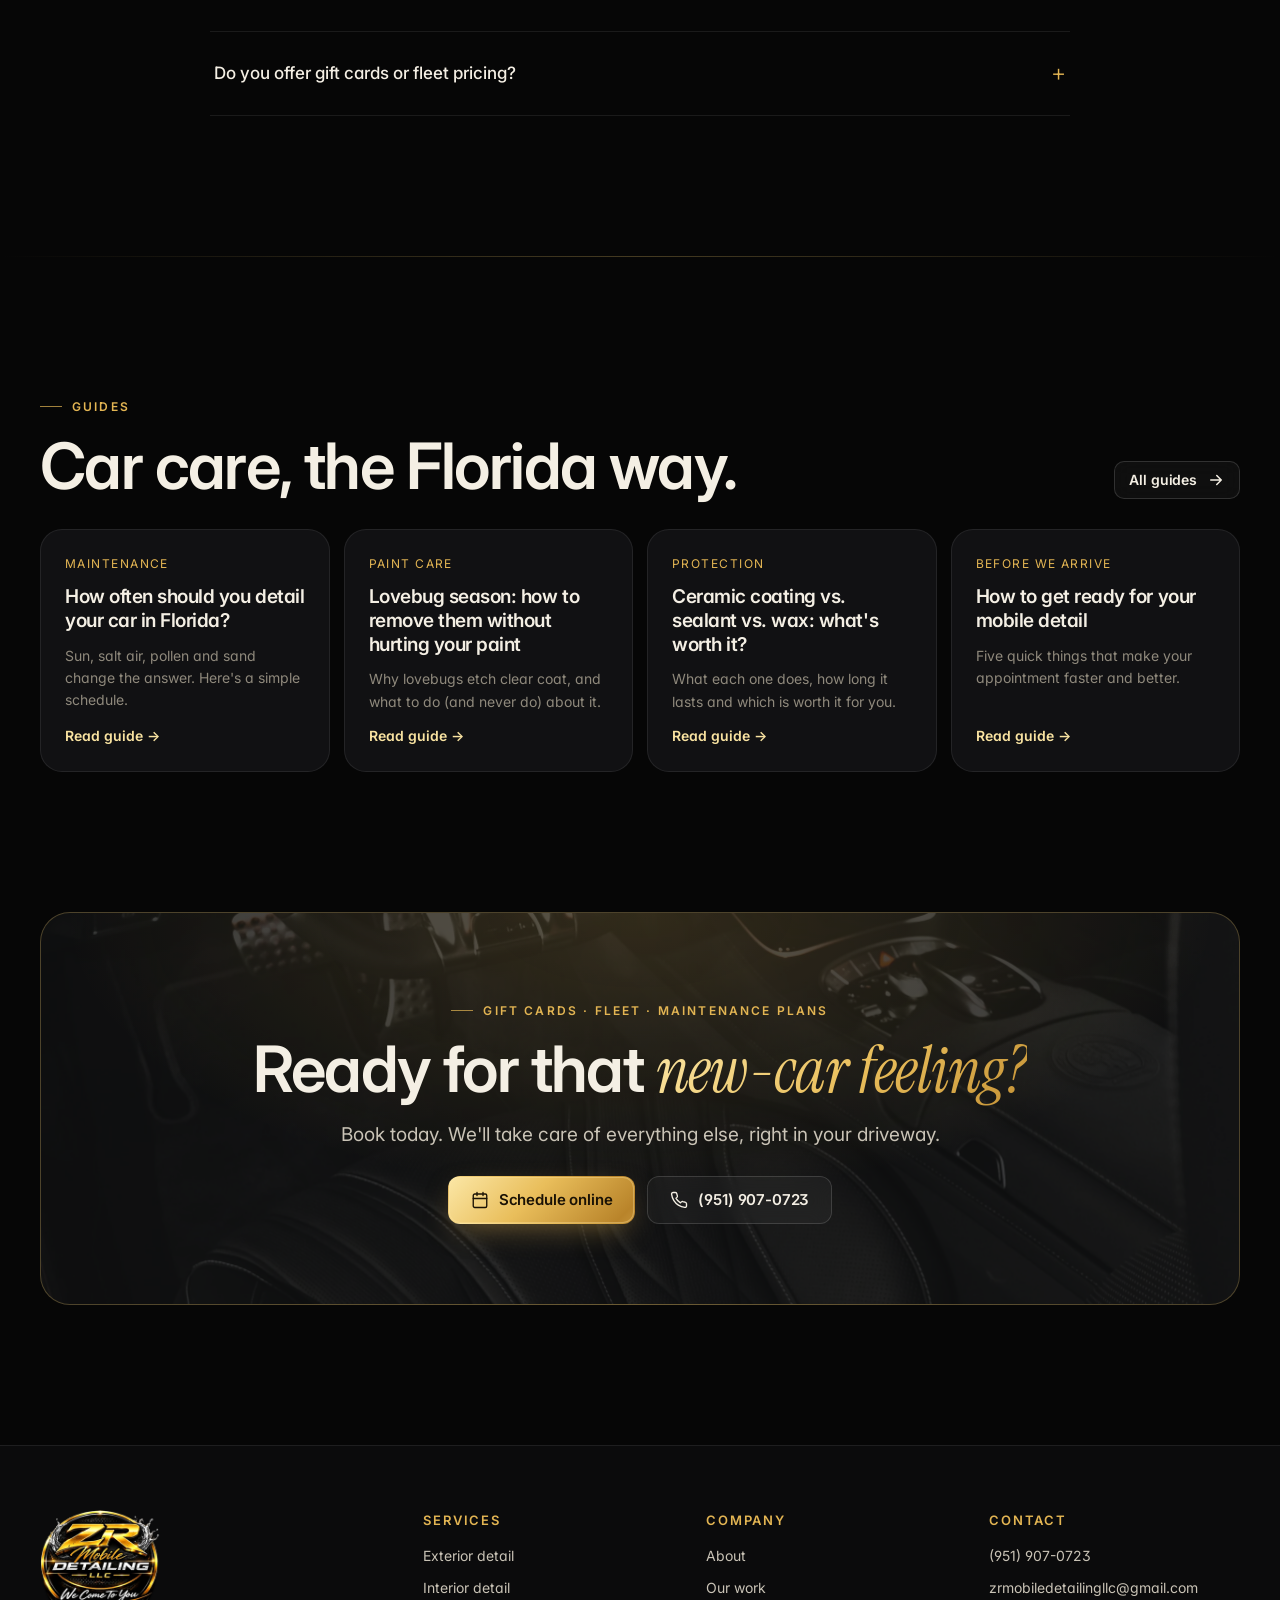
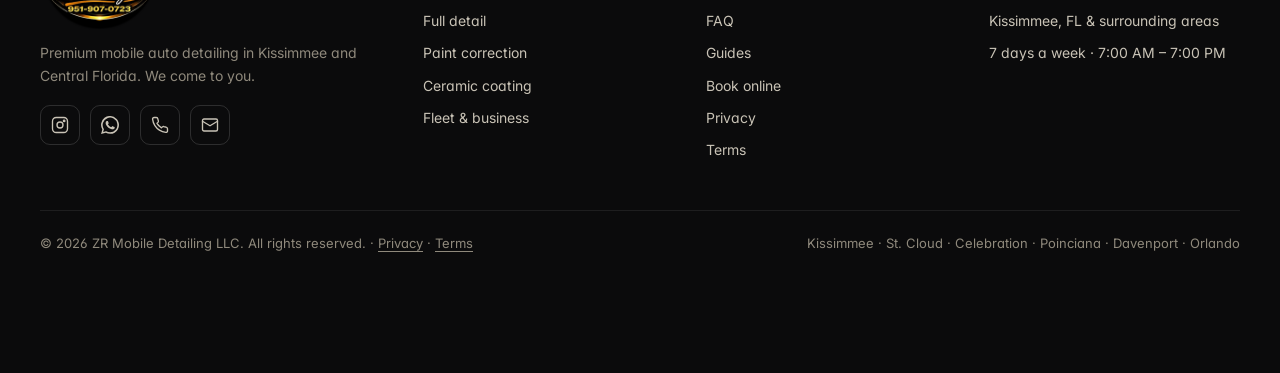
==== commit 44d087f3: "Punch-list fixes: hide reviews until real ones exist, booking keeps the chosen size, clear 'request," ====
--- a/index.html
+++ b/index.html
@@ -71,7 +71,7 @@
 </svg>
 
 <div class="announce">
-  <b>Same-day appointments</b> often available · Kissimmee &amp; Central Florida · <a href="#book">Book online →</a>
+  <b>Need it today?</b> Same-day is by call or text only: <a data-tel href="tel:+19519070723">(951) 907-0723</a> · <a href="#book">Book ahead online →</a>
 </div>
 
 <header class="nav" id="nav">
@@ -181,7 +181,7 @@
         <li><svg><use href="#i-spark"/></svg>Premium pro-grade products</li>
         <li><svg><use href="#i-check"/></svg>Satisfaction guaranteed</li>
         <li><svg><use href="#i-sun"/></svg>Built for Florida sun, sand &amp; lovebugs</li>
-        <li><svg><use href="#i-cal"/></svg>Same-day availability</li>
+        <li><svg><use href="#i-cal"/></svg>Same-day by call or text</li>
       </ul>
       <ul aria-hidden="true">
         <li><svg><use href="#i-truck"/></svg>100% mobile: home, office, condo</li>
@@ -190,7 +190,7 @@
         <li><svg><use href="#i-spark"/></svg>Premium pro-grade products</li>
         <li><svg><use href="#i-check"/></svg>Satisfaction guaranteed</li>
         <li><svg><use href="#i-sun"/></svg>Built for Florida sun, sand &amp; lovebugs</li>
-        <li><svg><use href="#i-cal"/></svg>Same-day availability</li>
+        <li><svg><use href="#i-cal"/></svg>Same-day by call or text</li>
       </ul>
     </div>
   </div>
@@ -224,7 +224,8 @@
       <div class="addons reveal">
         <h3>Add-ons</h3>
         <div class="addon-list" id="addons"></div>
-        <p class="fine">Maintenance plans: keep it clean every 2 or 4 weeks and save on every visit. Ask when you book.</p>
+        <p class="fine">The <b>ZR Gold Package</b> already includes engine bay cleaning, clay bar + sealant and shampoo, so you don't pay for those twice. Its headlight touch-up is a quick polish; <b>Headlight restoration</b> is the full sand, polish and UV seal for yellow, foggy lenses.</p>
+        <p class="fine" id="maintNote">Maintenance plans: keep it clean every 2 or 4 weeks and save on every visit. Ask when you book.</p>
       </div>
     </div>
   </section>
@@ -316,8 +317,7 @@
           <h2 class="h-lg">Word gets around.</h2>
         </div>
         <div style="display:flex;gap:10px;flex-wrap:wrap">
-          <span class="rating-pill"><span class="stars">★★★★★</span>5-star service</span>
-          <a class="btn btn-ghost btn-sm" id="leaveReview" href="#book">Leave a review</a>
+          <a class="btn btn-ghost btn-sm" id="leaveReview" href="#reviews" hidden>Leave us a Google review</a>
         </div>
       </div>
       <div class="reviews" id="reviewList"></div>
@@ -357,7 +357,7 @@
       <div class="section-head reveal">
         <span class="eyebrow">Service areas</span>
         <h2 class="h-lg">Kissimmee and everywhere around it.</h2>
-        <p class="lead">Based in Kissimmee and serving Osceola, Orange and Polk counties. Don't see your town? Text us. We probably come to you too.</p>
+        <p class="lead">Based in Kissimmee and serving Osceola, Orange and Polk counties. No travel fee within about 20 miles of Kissimmee. Farther out, a small travel fee may apply and we tell you before you book. Don't see your town? Text us.</p>
       </div>
       <div class="areas-wrap">
         <div class="areas-card reveal">
@@ -365,7 +365,7 @@
           <p class="muted" style="margin:8px 0 0">Homes, offices, apartment and condo lots (with permission), hotels and vacation rentals.</p>
           <div class="chips" id="areaChips"></div>
           <div class="hero-ctas" style="justify-content:flex-start;margin-top:24px">
-            <a class="btn btn-gold btn-sm" href="#book">Check my address</a>
+            <a class="btn btn-gold btn-sm" href="#book">Book at my address</a>
             <a class="btn btn-ghost btn-sm" data-sms href="sms:+19519070723">Text us your town</a>
           </div>
         </div>
@@ -384,8 +384,8 @@
     <div class="wrap">
       <div class="section-head center reveal">
         <span class="eyebrow">Schedule online</span>
-        <h2 class="h-lg">Book your detail in <span class="display gold-text" style="font-style:italic">under a minute.</span></h2>
-        <p class="lead">Pick your service and a time that suits you. ZR confirms your appointment by text, usually within the hour.</p>
+        <h2 class="h-lg">Request your detail in <span class="display gold-text" style="font-style:italic">under a minute.</span></h2>
+        <p class="lead">Pick a service and a time, then send the request to ZR by text, WhatsApp or email. <b style="color:var(--ink)">Your appointment is booked once ZR texts you to confirm</b>, usually within the hour.</p>
       </div>
 
       <div class="booker reveal" id="booker">
@@ -404,7 +404,7 @@
         </aside>
 
         <div class="bk-main">
-          <div class="bk-steps" id="bkSteps"><span class="is-on">1 · Service</span><span>2 · Date &amp; time</span><span>3 · Your details</span></div>
+          <div class="bk-steps" id="bkSteps"><span class="is-on">1 · Service</span><span>2 · Date &amp; time</span><span>3 · Send request</span></div>
 
           <div class="bk-panel is-on" data-step="1">
             <div class="bk-row">
@@ -432,6 +432,8 @@
               <div>
                 <p class="bk-label" id="slotDay">Pick a day</p>
                 <div class="slots" id="slots"><p>Choose a date to see times.</p></div>
+                <p class="fine" id="slotNote"></p>
+                <p class="fine">Need it today? Same-day is by <a data-tel href="tel:+19519070723" style="color:var(--gold-hi)">call or text</a>.</p>
               </div>
             </div>
             <p class="err" id="err2"></p>
@@ -451,12 +453,26 @@
             <p class="bk-label" style="margin-top:20px">Your request</p>
             <div class="bk-summary" id="bkSummary"></div>
             <p class="bk-label">Send it to ZR your way</p>
+            <p class="fine" style="margin:-4px 0 12px">This opens your own app with the message ready. Press send there. Nothing is booked until ZR texts you back to confirm.</p>
             <div class="send-grid">
               <button class="btn btn-gold" data-send="sms"><svg><use href="#i-msg"/></svg>Send by text</button>
               <button class="btn btn-ghost" data-send="wa"><svg><use href="#i-wa"/></svg>WhatsApp</button>
               <button class="btn btn-ghost" data-send="email"><svg><use href="#i-mail"/></svg>Email</button>
             </div>
             <div class="bk-nav"><button class="btn btn-ghost" data-prev="2">Back</button></div>
+          </div>
+
+          <div class="bk-panel bk-done" data-step="4" aria-live="polite">
+            <span class="done-ic"><svg><use href="#i-check"/></svg></span>
+            <h3 class="h-md" style="font-size:24px;margin:14px 0 8px">Almost done: press send in <span id="doneApp">your app</span>.</h3>
+            <p class="muted" style="margin:0 0 6px">Your request is written and waiting in that app. Once it's sent, ZR will text you to confirm the time and price, usually within the hour.</p>
+            <p class="muted" style="margin:0 0 16px"><b style="color:var(--ink)">Your spot isn't held until ZR confirms.</b> No reply within a few hours? Call or text <a data-tel href="tel:+19519070723" style="color:var(--gold-hi)">(951) 907-0723</a>.</p>
+            <div class="bk-summary" id="doneMsg"></div>
+            <div class="send-grid">
+              <button type="button" class="btn btn-gold" id="doneRetry">App didn't open? Try again</button>
+              <button type="button" class="btn btn-ghost" id="doneCopy">Copy the message</button>
+            </div>
+            <div class="bk-nav"><button class="btn btn-ghost" data-prev="3">Back</button><button class="btn btn-ghost" data-prev="1">New request</button></div>
           </div>
         </div>
       </div>
@@ -486,6 +502,9 @@
         <details><summary>How do I book?</summary><div class="ans"><p>Use the <a href="#book" style="color:var(--gold-hi)">online booking</a> above, call or text <a data-tel href="tel:+19519070723" style="color:var(--gold-hi)">(951) 907-0723</a>, message us on WhatsApp, or comment "BOOK" on any <a href="https://www.instagram.com/zrdetail/" target="_blank" rel="noopener" style="color:var(--gold-hi)">Instagram</a> post. We confirm your time and price by text.</p></div></details>
         <details><summary>What payment methods do you accept?</summary><div class="ans"><p>Cash, card, Zelle, Cash App and Apple Pay. You pay when the job is done and you're happy with it.</p></div></details>
         <details><summary>What if it rains?</summary><div class="ans"><p>Florida afternoon storms happen. Interior work can usually go ahead under a garage or carport. For exterior work in bad weather, we'll text you to move your appointment at no charge.</p></div></details>
+        <details><summary>Can I cancel or reschedule?</summary><div class="ans"><p>Yes. Reschedule or cancel for free up to 24 hours before your appointment by calling or texting <a data-tel href="tel:+19519070723" style="color:var(--gold-hi)">(951) 907-0723</a>. Less than 24 hours' notice, or not being there when we arrive, may mean a small fee for the trip. If weather stops the job, moving it is always free.</p></div></details>
+        <details><summary>Is there a travel fee?</summary><div class="ans"><p>No travel fee within about 20 miles of Kissimmee (Kissimmee, St. Cloud, Celebration, Poinciana, Hunter's Creek, Lake Nona and nearby). For farther towns like Clermont, Haines City or Windermere, a small travel fee may apply. We tell you before you book, never after.</p></div></details>
+        <details><summary>What isn't included?</summary><div class="ans"><p>A detail cleans and protects. It doesn't repair: deep scratches through the clear coat, dents, rock chips, torn upholstery, permanent stains or dye transfer, and sun damage that has cracked the dash. We also don't handle biohazards (bodily fluids, heavy mold) as a standard detail; text us a photo and we'll tell you honestly what we can do. Paint correction and ceramic coating are separate services.</p></div></details>
         <details><summary>Why is my price different from the starting price?</summary><div class="ans"><p>Starting prices are for a vehicle in normal condition. Heavy pet hair, sand, mold, stains or very large vehicles take more time and product. We'll always tell you the final price before we start. No surprises.</p></div></details>
         <details><summary>What's the difference between paint correction and ceramic coating?</summary><div class="ans"><p>Paint correction removes defects: it machine-polishes away swirls, light scratches and oxidation. Ceramic coating protects: it bonds a hard, glossy layer on top so the paint stays cleaner and shinier for longer. Most coated cars are corrected first. Read our <a href="guides/ceramic-coating-vs-wax.html" style="color:var(--gold-hi)">guide</a>.</p></div></details>
         <details><summary>Do you offer a guarantee?</summary><div class="ans"><p>Yes. We walk around the car with you before we leave. If something isn't right, we fix it on the spot.</p></div></details>
@@ -509,7 +528,7 @@
       <div class="guides">
         <a class="guide reveal" href="guides/how-often-detail-car-florida.html"><span class="kicker">Maintenance</span><h3>How often should you detail your car in Florida?</h3><p>Sun, salt air, pollen and sand change the answer. Here's a simple schedule.</p><span class="more">Read guide →</span></a>
         <a class="guide reveal" href="guides/lovebug-removal.html"><span class="kicker">Paint care</span><h3>Lovebug season: how to remove them without hurting your paint</h3><p>Why lovebugs etch clear coat, and what to do (and never do) about it.</p><span class="more">Read guide →</span></a>
-        <a class="guide reveal" href="guides/ceramic-coating-vs-wax.html"><span class="kicker">Protection</span><h3>Ceramic coating vs. sealant vs. wax</h3><p>What each one does, how long it lasts and which is worth it for you.</p><span class="more">Read guide →</span></a>
+        <a class="guide reveal" href="guides/ceramic-coating-vs-wax.html"><span class="kicker">Protection</span><h3>Ceramic coating vs. sealant vs. wax: what's worth it?</h3><p>What each one does, how long it lasts and which is worth it for you.</p><span class="more">Read guide →</span></a>
         <a class="guide reveal" href="guides/prepare-for-mobile-detail.html"><span class="kicker">Before we arrive</span><h3>How to get ready for your mobile detail</h3><p>Five quick things that make your appointment faster and better.</p><span class="more">Read guide →</span></a>
       </div>
     </div>
@@ -565,6 +584,8 @@
           <li><a href="#faq">FAQ</a></li>
           <li><a href="guides/">Guides</a></li>
           <li><a href="#book">Book online</a></li>
+          <li><a href="privacy.html">Privacy</a></li>
+          <li><a href="terms.html">Terms</a></li>
         </ul>
       </div>
       <div>
@@ -578,7 +599,7 @@
       </div>
     </div>
     <div class="foot-bottom">
-      <span>© <span id="yr">2026</span> ZR Mobile Detailing LLC. All rights reserved.</span>
+      <span>© <span id="yr">2026</span> ZR Mobile Detailing LLC. All rights reserved. · <a href="privacy.html">Privacy</a> · <a href="terms.html">Terms</a></span>
       <span>Kissimmee · St. Cloud · Celebration · Poinciana · Davenport · Orlando</span>
     </div>
   </div>
--- a/css/styles.css
+++ b/css/styles.css
@@ -588,3 +588,20 @@
   #bkSizes .opt { padding: 12px 8px; justify-content: center; text-align: center; }
   #bkSizes .opt b { font-size: 13px; line-height: 1.3; }
 }
+
+/* Punch-list fixes (2026-10-27) */
+[hidden] { display: none !important; }
+#reviews[hidden] + .divider { display: none; }
+.opt:disabled { cursor: default; opacity: .55; }
+.opt:disabled:hover { border-color: var(--line-strong); }
+.opt:disabled .amt { color: var(--muted); }
+.addon-list small { display: block; font-size: 12px; color: var(--muted); margin-top: 2px; }
+.fine b { color: var(--ink-2); font-weight: 600; }
+#slotNote:empty { display: none; }
+.bk-done { text-align: left; }
+.bk-done .done-ic { width: 48px; height: 48px; border-radius: 50%; display: grid; place-items: center; background: var(--gold-soft); border: 1px solid var(--gold-line); color: var(--gold-hi); }
+.bk-done .done-ic svg { width: 22px; height: 22px; }
+.bk-done .send-grid { grid-template-columns: repeat(2, 1fr); }
+@media (max-width: 560px) { .bk-done .send-grid { grid-template-columns: 1fr; } }
+.foot-bottom a { color: var(--muted); text-decoration: underline; text-underline-offset: 3px; }
+.foot-bottom a:hover { color: var(--ink); }
